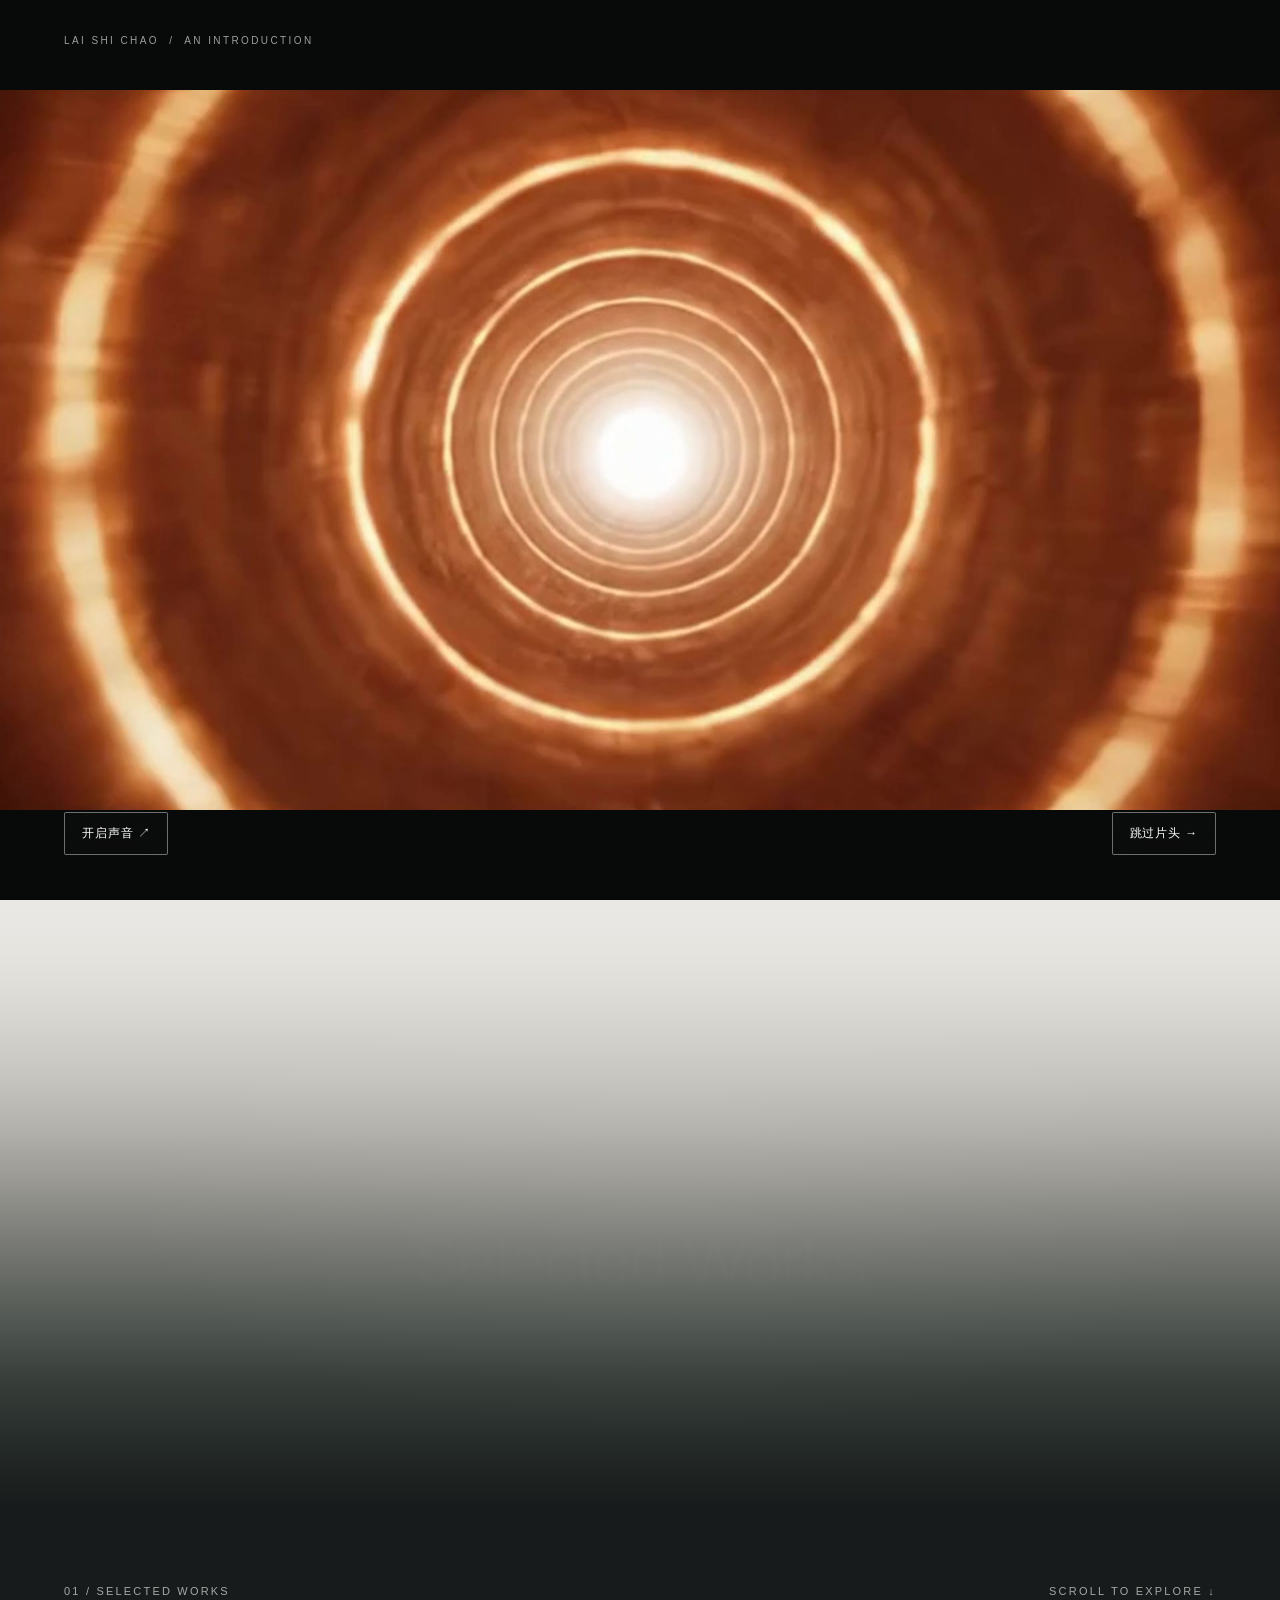
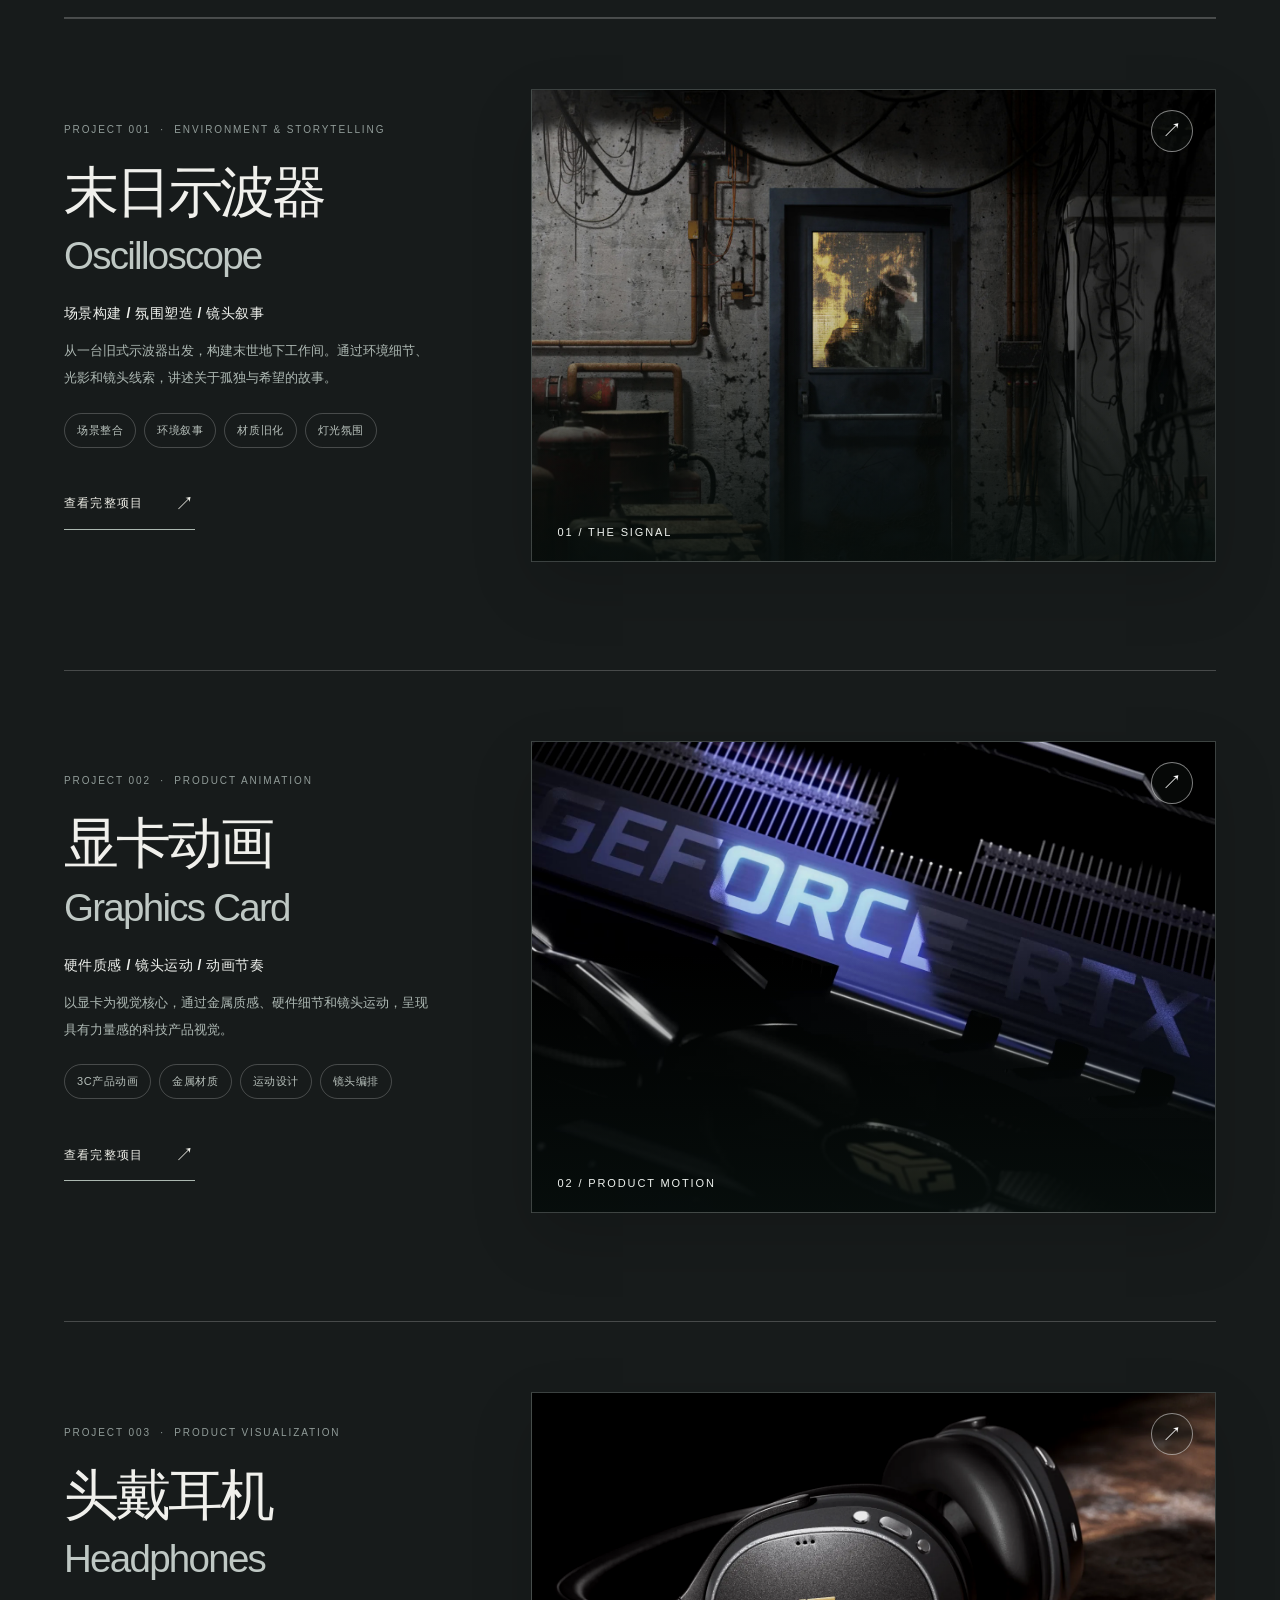
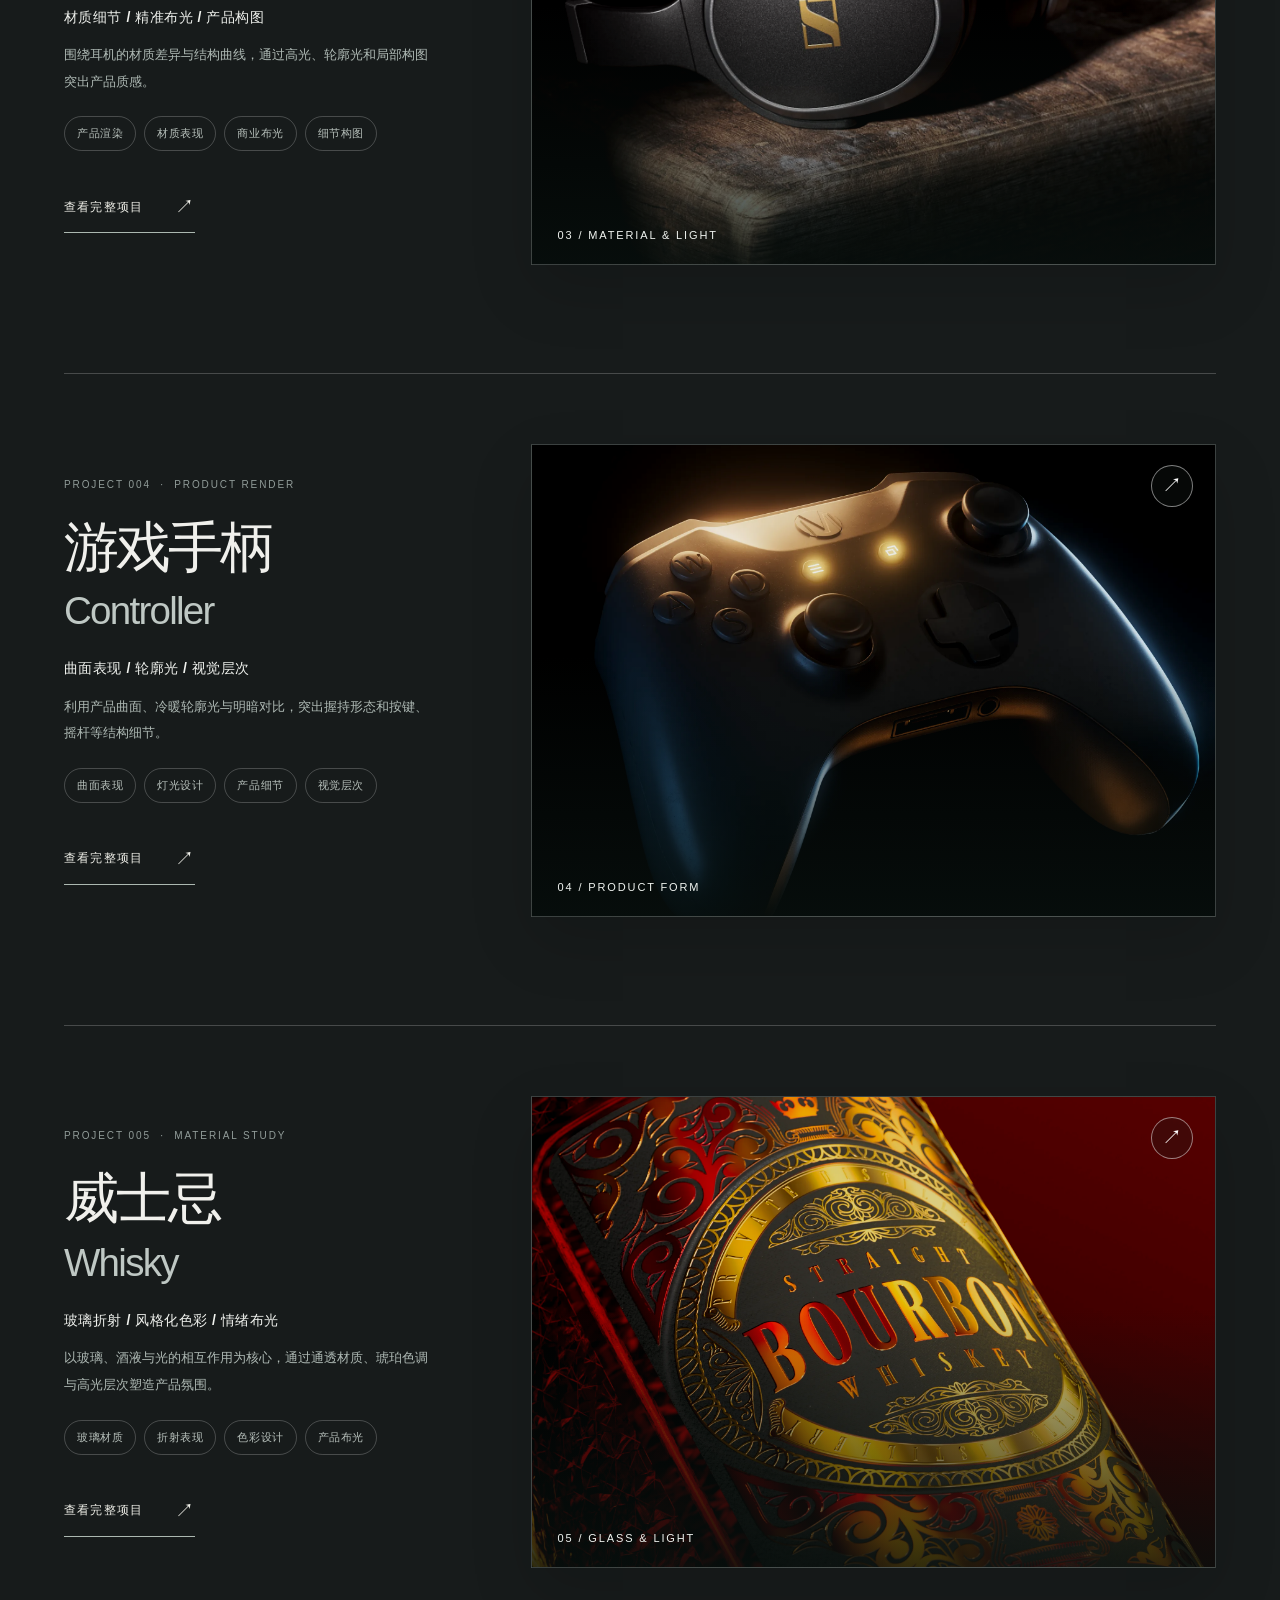
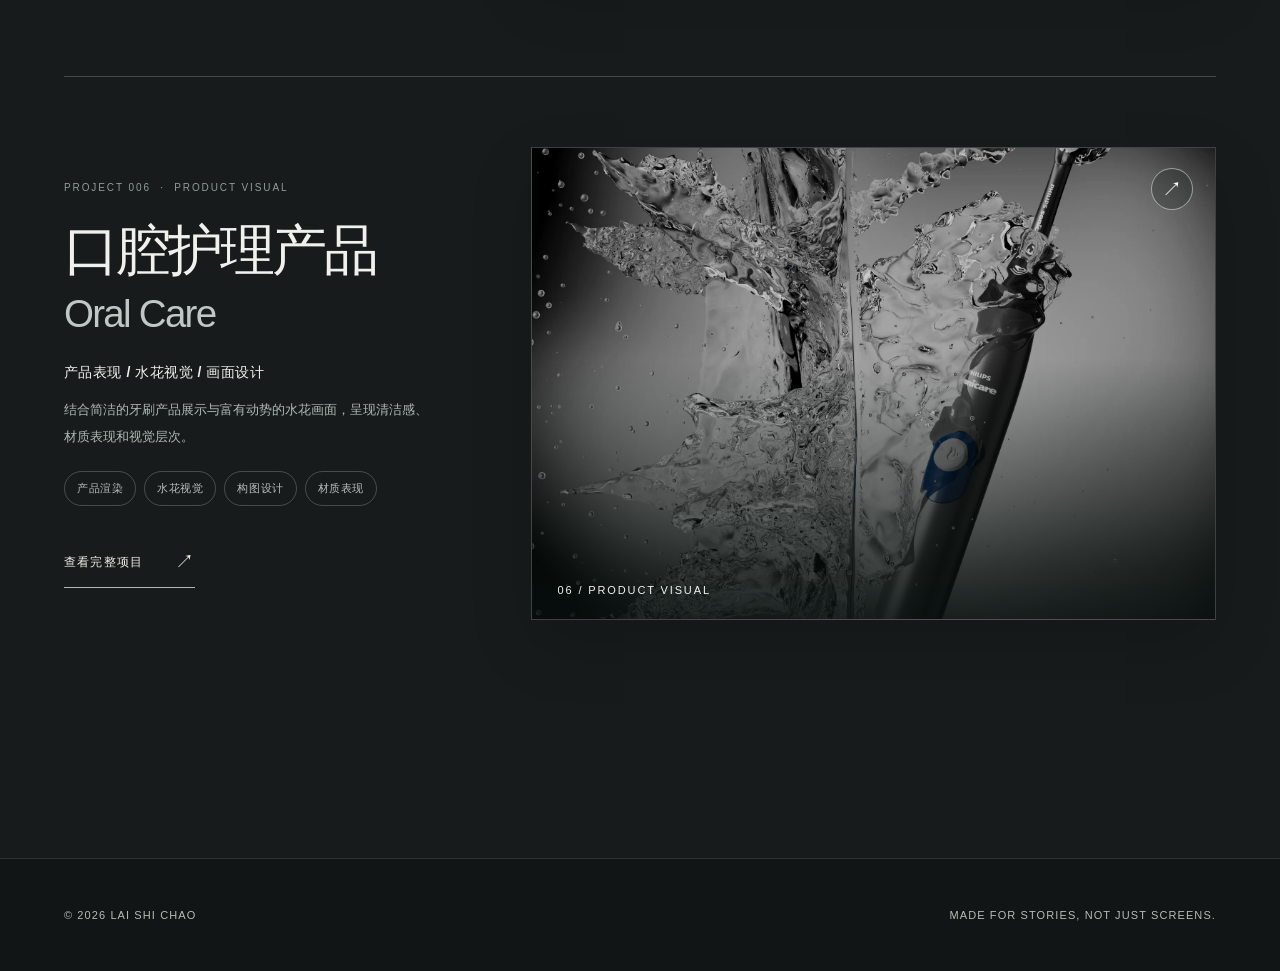
==== index.html @ b091d530 "V32 mobile responsive test" ====
<!doctype html>
<html lang="zh-CN"><head><meta charset="UTF-8"><meta name="viewport" content="width=device-width,initial-scale=1"><meta name="theme-color" content="#eeede8"><title>LAI SHI CHAO — Visual Storytelling</title>
<script>
(function(){
 try {let s=JSON.parse(sessionStorage.getItem('lsc-return-v24')||'null');if(s?.pending&&Date.now()-s.time<86400000){document.documentElement.classList.add('returning-to-works');history.scrollRestoration='manual';}}catch(e){}
})();
</script><style>html.returning-to-works #intro,html.returning-to-works #flash{display:none!important}</style>
<style>
:root{--paper:#eeede8;--ink:#191d1c;--muted:#777d78;--line:#c8cbc5}*{box-sizing:border-box}html{scroll-behavior:smooth}body{margin:0;background:var(--paper);color:var(--ink);font-family:Inter,'Helvetica Neue',Arial,'Microsoft YaHei',sans-serif;-webkit-font-smoothing:antialiased}button,a{font:inherit}button{cursor:pointer}a{color:inherit;text-decoration:none}button:focus-visible,a:focus-visible{outline:2px solid #c47c38;outline-offset:5px}
#intro{position:fixed;inset:0;z-index:20;background:#080a0a;opacity:1;transition:opacity .4s ease}#intro.dismissed{opacity:0;pointer-events:none}#intro video{height:100%;width:100%;object-fit:contain;background:#080a0a}#intro .actionbar{position:absolute;left:clamp(20px,5vw,88px);right:clamp(20px,5vw,88px);bottom:clamp(28px,5vh,70px);display:flex;align-items:center;justify-content:space-between;gap:20px}#intro button{color:#fff;background:#1117;border:1px solid #ffffff68;padding:12px 17px;backdrop-filter:blur(14px);border-radius:2px;font-size:12px;letter-spacing:.07em}#intro button:hover{background:#ffffff30}#intro .hint{position:absolute;top:35px;left:5vw;font-size:10px;letter-spacing:.24em;color:#fff9}#intro .playbtn{position:absolute;inset:0;margin:auto;width:175px;height:58px;background:#161b1dbb;display:none}#intro.awaiting .playbtn{display:block}#intro .error{position:absolute;top:50%;left:50%;transform:translate(-50%,-50%);background:#101416ef;color:#fff;padding:25px;max-width:340px;line-height:1.7;text-align:center;display:none}#intro.failed .error{display:block}
#flash{position:fixed;inset:0;z-index:19;background:#fff;opacity:0;pointer-events:none;transition:opacity 1.25s cubic-bezier(.17,.67,.25,1)}#flash.show{opacity:1}#flash.clear{opacity:0}
.site-header{display:flex;align-items:center;justify-content:space-between;position:absolute;z-index:2;left:0;right:0;top:0;padding:35px clamp(22px,5vw,86px);font-size:11px;font-weight:600;letter-spacing:.14em}.site-header .identity{display:flex;gap:15px;align-items:center}.site-header .identity i{height:10px;width:10px;border:1px solid currentColor;border-radius:50%;display:block}.site-header nav{display:flex;gap:35px}.site-header a:hover{opacity:.5}
.hero{position:relative;min-height:100svh;padding:clamp(100px,16vh,170px) clamp(22px,5vw,86px) clamp(40px,7vh,90px);display:flex;flex-direction:column;justify-content:space-between;overflow:hidden;background:radial-gradient(ellipse 85% 85% at 70% 50%,#fafaf6 0%,#f0efea 48%,#e6e7e3 100%)}.hero:before{content:"";position:absolute;inset:0;pointer-events:none;opacity:.42;background-image:url("data:image/svg+xml,%3Csvg viewBox='0 0 180 180' xmlns='http://www.w3.org/2000/svg'%3E%3Cfilter id='n'%3E%3CfeTurbulence type='fractalNoise' baseFrequency='.95' numOctaves='3' stitchTiles='stitch'/%3E%3C/filter%3E%3Crect width='100%25' height='100%25' opacity='.12' filter='url(%23n)'/%3E%3C/svg%3E")}.hero .index{font-size:11px;letter-spacing:.18em;color:#6c706b;position:relative}.hero .main-title{position:relative;margin:0;font-weight:500;letter-spacing:-.095em;line-height:.78;font-size:clamp(78px,16.5vw,330px);white-space:nowrap}.hero .main-title > span{display:block}.hero .main-title > span:last-child{margin-left:12%;}.hero .bottom{position:relative;display:flex;gap:30px;align-items:end;justify-content:space-between}.hero .desc{max-width:365px;font-size:clamp(13px,1.1vw,16px);line-height:2;color:#5b615e}.hero .desc strong{display:block;font-size:11px;color:#202521;letter-spacing:.2em;margin-bottom:14px}.scroll-link{display:flex;gap:22px;align-items:center;font-size:11px;font-weight:600;letter-spacing:.15em;white-space:nowrap}.scroll-link .circle{border:1px solid #323731;width:55px;height:55px;border-radius:50%;display:grid;place-items:center;font-size:24px;transition:transform .3s}.scroll-link:hover .circle{transform:translateY(6px)}.side-mark{position:absolute;right:5vw;top:42%;writing-mode:vertical-rl;letter-spacing:.24em;font-size:10px;color:#8b918b}
.works{background:#171b1b;color:#eeefeb;min-height:100vh;padding:110px clamp(22px,5vw,86px) 130px}.works .topline{display:flex;justify-content:space-between;padding-bottom:20px;border-bottom:1px solid #ffffff38;font-size:11px;letter-spacing:.2em;color:#a3aaa5}.works h2{font-size:clamp(45px,7vw,130px);line-height:1;margin:75px 0 80px;font-weight:400;letter-spacing:-.06em}.work{display:grid;grid-template-columns:1fr 1.35fr;gap:6vw;align-items:center;border-top:1px solid #ffffff35;padding:42px 0 90px}.work .meta{color:#919c99;letter-spacing:.19em;font-size:11px}.work h3{font-size:clamp(28px,3.5vw,56px);font-weight:400;letter-spacing:-.035em;margin:18px 0}.work p{max-width:375px;line-height:1.85;color:#a8b0ab;font-size:14px}.work .placeholder{aspect-ratio:16/9;background:linear-gradient(155deg,#353d3d,#202727 60%,#111616);border:1px solid #ffffff1c;display:grid;place-items:center;text-align:center;color:#8e9994;font-size:11px;letter-spacing:.18em}.work .placeholder span{display:block;font-size:40px;font-weight:300;color:#a8b4aa;margin-bottom:16px}.footer{background:#111515;color:#b4bdb6;border-top:1px solid #4449;padding:50px clamp(22px,5vw,86px);display:flex;justify-content:space-between;gap:20px;font-size:11px;letter-spacing:.1em}
@media(max-width:800px){.site-header nav{gap:17px}.hero .main-title{font-size:17.5vw}.hero .main-title > span:last-child{margin-left:0}.hero .bottom{align-items:flex-start;flex-direction:column}.side-mark{display:none}.work{grid-template-columns:1fr}.works h2{margin:45px 0 50px}.footer{flex-direction:column}}
@media(prefers-reduced-motion:reduce){html{scroll-behavior:auto}#intro,#flash,.scroll-link .circle{transition:none}}

/* V3: restrained cinematic depth */
.hero{perspective:1100px;isolation:isolate}.hero .main-title{z-index:2;transform:translate3d(calc(var(--mx,0)*-10px),calc(var(--my,0)*-7px),0);transition:transform .3s ease-out}.hero .index,.hero .bottom{z-index:3}.depth-world{position:absolute;inset:0;z-index:1;pointer-events:none;transform-style:preserve-3d;transform:rotateY(calc(var(--mx,0)*3deg)) rotateX(calc(var(--my,0)*-3deg));transition:transform .35s ease-out}.depth-world .ring{position:absolute;right:7%;top:13%;width:min(48vw,660px);aspect-ratio:1;border-radius:50%;border:1px solid #949c955c;box-shadow:0 0 0 35px #aeb7ad0b,0 0 0 105px #aeb7ad09,inset 0 0 95px #b7c2b81b;transform:rotate(-23deg) rotateY(55deg) translateZ(-95px)}.depth-world .ring:before,.depth-world .ring:after{content:'';position:absolute;inset:16%;border:1px solid #7c8c8170;border-radius:50%}.depth-world .ring:after{inset:35%;border-color:#7c8c8140}.depth-world .plane{position:absolute;right:15%;top:24%;width:25vw;height:40vh;background:linear-gradient(140deg,#fff8,#d5ded328);border:1px solid #ffffff70;transform:translateZ(-130px) rotateY(-30deg) rotateZ(15deg);filter:blur(1px)}.hero .depth-label{position:absolute;right:7%;bottom:24%;font-size:10px;letter-spacing:.24em;color:#929b93;transform:translateZ(55px)}
.work .placeholder{overflow:hidden;position:relative;transform-style:preserve-3d;transition:transform .35s ease-out,box-shadow .35s ease-out;will-change:transform}.work .placeholder img{position:absolute;inset:0;width:100%;height:100%;object-fit:cover;opacity:.75;transition:transform .7s ease,opacity .7s ease}.work .placeholder:after{content:'';position:absolute;inset:0;background:linear-gradient(0deg,#090e10a6,transparent 65%)}.work .placeholder .visual-label{position:absolute;z-index:1;bottom:24px;left:26px;text-align:left;color:white;letter-spacing:.16em;font-size:11px}.work .placeholder .visual-label b{display:block;font-size:38px;letter-spacing:-.04em;font-weight:400;margin-bottom:8px}.work .placeholder:hover img{transform:scale(1.055);opacity:.9}.work .placeholder:hover{box-shadow:0 28px 65px #0008}.work{opacity:0;transform:translateY(55px);transition:opacity .8s ease,transform .8s ease}.work.visible{opacity:1;transform:translateY(0)}.site-header{position:relative;z-index:5;margin-bottom:-86px}.hero{padding-top:clamp(135px,20vh,220px)}
@media(max-width:800px){.depth-world .ring{width:85vw;right:-38%;top:21%;opacity:.55}.depth-world .plane{display:none}.hero .depth-label{display:none}.site-header{margin-bottom:-75px}.work .placeholder .visual-label b{font-size:28px}}
@media(prefers-reduced-motion:reduce){.hero .main-title,.depth-world,.work,.work .placeholder,.work .placeholder img{transition:none!important;transform:none!important}.work{opacity:1}}

/* V4 — typographic composition: measured tracking + Chinese signature */
.hero{perspective:1400px}
.name-composition{position:relative;z-index:3;display:flex;align-items:center;gap:clamp(15px,2.7vw,52px);width:max-content;max-width:100%;transform-style:preserve-3d;transform:none;transition:none;will-change:transform}
.name-composition .main-title{font-family:Arial,'Helvetica Neue',sans-serif;letter-spacing:.018em;font-weight:500;font-size:clamp(66px,15.1vw,278px);line-height:.86;white-space:nowrap;transform:none!important;transition:none!important}
.name-composition .main-title > span:last-child{margin-left:18%;}
.name-composition .main-title > span{display:block}
.name-signature{position:relative;display:flex;align-items:flex-start;flex-direction:column;gap:clamp(13px,2.1vw,31px);align-self:center;margin-top:clamp(35px,7vw,120px);border-left:1px solid #232a2760;padding-left:clamp(12px,1.8vw,28px);transform:translateZ(45px);transition:transform .55s ease}
.signature-rule{width:23px;height:2px;background:#242925;display:block}
.signature-cn{font-family:'Noto Serif SC','Source Han Serif SC','Songti SC','SimSun',serif;font-size:clamp(18px,2.3vw,35px);font-weight:600;line-height:1.55;letter-spacing:.08em;color:#222825}
.signature-caption{font-family:Arial,sans-serif;font-size:clamp(8px,.7vw,10px);line-height:1.5;letter-spacing:.15em;color:#717773}
.name-echo{position:absolute;right:3%;bottom:-26px;font-size:10px;letter-spacing:.32em;color:#8b938c;transform:translateZ(-75px)}
.name-composition:hover .name-signature{transform:translateZ(70px) translateY(-7px)}
.name-composition:hover .main-title{ text-shadow:12px 18px 24px #18221b17 }
@media(max-width:800px){.name-composition{gap:14px}.name-composition .main-title{font-size:15vw;letter-spacing:.008em}.name-composition .main-title > span:last-child{margin-left:8%}.name-signature{margin-top:22px;padding-left:10px;gap:10px}.signature-cn{font-size:clamp(15px,3.7vw,26px)}.signature-caption{font-size:7px}.name-echo{display:none}}
@media(max-width:470px){.name-composition .main-title{font-size:14.3vw}.name-signature{padding-left:8px}.signature-cn{font-size:14px}.hero{padding-left:20px;padding-right:20px}}
@media(prefers-reduced-motion:reduce){.name-composition,.name-signature{transform:none!important;transition:none!important}}

/* V5: visible letter spacing; elastic localized interaction, no rigid panel tilt */
.name-composition .main-title{letter-spacing:.045em!important}
.name-composition .main-title > span:last-child{margin-left:14%}
.name-composition .main-title .soft-letter{display:inline-block;position:relative;transform:translate3d(0,0,0);will-change:transform;transform-origin:50% 60%;letter-spacing:inherit;pointer-events:none}
.name-composition .main-title{cursor:crosshair;user-select:none;}
.name-signature{gap:clamp(10px,1.5vw,22px);}
.signature-rule{display:none!important}
.name-composition:hover .main-title{text-shadow:none}
/* right side: keep open space intentional, avoid competing ornamental orbital rings */
.depth-world .ring,.depth-world .plane{opacity:.13}
@media(max-width:800px){.name-composition .main-title{letter-spacing:.008em!important}}
@media(prefers-reduced-motion:reduce){.name-composition .main-title .soft-letter{transform:none!important}}
/* V6: restore V4's compact typography; only increase L–A spacing. Keep V5 spring interaction unchanged. */
.name-composition .main-title{letter-spacing:.018em!important}
.name-composition .main-title > span:last-child{margin-left:18%}
.name-composition .main-title .soft-letter{letter-spacing:normal}
.name-composition .main-title > span:first-child .soft-letter:first-child{margin-right:.042em}
@media(max-width:800px){.name-composition .main-title{letter-spacing:.008em!important}.name-composition .main-title > span:last-child{margin-left:8%}}
/* V7 — match V4 reference optical spacing while retaining V5 individual letter springs.
   Each animated glyph is an inline-block, so CSS tracking on the parent alone cannot
   reproduce the tightly kerned text layout. Compensate on the glyph boxes themselves. */
.name-composition .main-title{letter-spacing:0!important}
.name-composition .main-title .soft-letter{letter-spacing:0!important;margin-right:-.042em}
.name-composition .main-title > span:first-child .soft-letter:first-child{margin-right:.013em}
.name-composition .main-title .soft-letter:last-child{margin-right:0}
.name-composition .main-title > span:last-child{margin-left:18%}
@media(max-width:800px){.name-composition .main-title .soft-letter{margin-right:-.04em}.name-composition .main-title > span:first-child .soft-letter:first-child{margin-right:.013em}.name-composition .main-title > span:last-child{margin-left:8%}}
/* V8: Prevent line positioning from affecting individual animated letters. */
.name-composition .main-title > span{display:block!important;white-space:nowrap}
.name-composition .main-title > span:last-child{margin-left:18%!important}
.name-composition .main-title .soft-letter{display:inline-block!important;vertical-align:baseline;margin-left:0!important}
.name-composition .main-title > span:first-child .soft-letter:first-child{margin-right:.013em!important}
@media(max-width:800px){.name-composition .main-title > span:last-child{margin-left:8%!important}}

/* V18: TRUE V8 source is preserved; ONLY right-side video integration and +10% CN signature. */
.hero{background:radial-gradient(ellipse 52% 72% at 82% 47%,rgba(204,203,205,.55) 0%,rgba(222,221,221,.42) 44%,rgba(236,235,232,0) 83%),radial-gradient(ellipse 78% 80% at 38% 47%,#f5f4f0 0%,#ededea 56%,#e4e4e2 100%)}
.hero .depth-world .ring,.hero .depth-world .plane{display:none!important}
.hero .depth-world .depth-label{opacity:.55}
.v18-sculpture{position:absolute;top:7%;right:-1%;width:59%;height:88%;z-index:1;overflow:hidden;pointer-events:none;opacity:.96;background:transparent;box-shadow:none;border:0;
-webkit-mask-image:linear-gradient(90deg,transparent 0%,rgba(0,0,0,.08) 11%,rgba(0,0,0,.38) 25%,rgba(0,0,0,.83) 39%,#000 52%,#000 88%,rgba(0,0,0,.65) 95%,transparent 100%);
mask-image:linear-gradient(90deg,transparent 0%,rgba(0,0,0,.08) 11%,rgba(0,0,0,.38) 25%,rgba(0,0,0,.83) 39%,#000 52%,#000 88%,rgba(0,0,0,.65) 95%,transparent 100%)}
.v18-sculpture video{display:block;width:100%;height:100%;object-fit:cover;object-position:center;filter:brightness(1.24) contrast(.83) saturate(.15);
-webkit-mask-image:linear-gradient(180deg,transparent 0%,rgba(0,0,0,.14) 10%,rgba(0,0,0,.65) 21%,#000 33%,#000 78%,rgba(0,0,0,.78) 88%,transparent 100%);
mask-image:linear-gradient(180deg,transparent 0%,rgba(0,0,0,.14) 10%,rgba(0,0,0,.65) 21%,#000 33%,#000 78%,rgba(0,0,0,.78) 88%,transparent 100%)}
/* Only intentional typography change relative to original V8. */
.hero .name-signature .signature-cn{font-size:clamp(19.8px,2.53vw,38.5px)}
@media(max-width:900px){.v18-sculpture{right:-18%;width:86%;height:74%;top:14%;opacity:.48}}
@media(max-width:560px){.v18-sculpture{right:-42%;width:136%;height:58%;top:25%;opacity:.32}}

/* V20.2: feather the hero itself into exactly the next section start shade. */
.hero::after{
  content:""; position:absolute; left:0;right:0;bottom:-1px;
  height:clamp(145px,26vh,280px);
  z-index:2; pointer-events:none;
  background:linear-gradient(180deg,
    rgba(233,232,228,0) 0%,
    rgba(233,232,228,.08) 22%,
    rgba(233,232,228,.28) 46%,
    rgba(233,232,228,.67) 73%,
    #e9e8e4 100%);
}
/* Keep hero copy/call-to-action above the soft bridge. */
.hero .bottom,.hero .index,.hero .name-composition{z-index:3}
/* V20 — transition ONLY: V19 hero, video, and existing project cards unchanged. */
.chapter-transition {
  position: relative;
  height: clamp(380px, 68svh, 720px);
  margin: 0;
  color: #f3f4f0;
  /* V20.2: warm neutral and gradual luminance falloff, seamless with hero feather */
  background: linear-gradient(180deg,
    #e9e8e4 0%,
    #e8e7e3 4%,
    #e5e4df 9%,
    #deddd8 15%,
    #d4d2cd 22%,
    #c6c4bf 30%,
    #b3b1ac 38%,
    #9b9a95 46%,
    #81817d 54%,
    #686b66 62%,
    #505651 70%,
    #383e3a 79%,
    #262c29 89%,
    #171b1b 100%);
  overflow: hidden;
  isolation: isolate;
}
.chapter-transition::before{
  content:"";position:absolute;inset:0;pointer-events:none;opacity:.28;
  background:radial-gradient(ellipse 60% 55% at 52% 47%,#f3f2ed25 0%,transparent 76%);
}
.chapter-transition .chapter-content{
  position:absolute;left:20px;right:20px;top:45%;
  display:flex;flex-direction:column;align-items:center;
  text-align:center;gap:8px;
  opacity:var(--chapter-opacity,0);
  transform:translate3d(0,var(--chapter-y,32px),0);
  will-change:opacity,transform;
}
.chapter-transition .chapter-eyebrow{font-size:13px;font-weight:600;letter-spacing:.2em;color:#f5f5f0dc}
.chapter-transition .chapter-title{font-size:clamp(38px,5.264vw,84px);line-height:1.13;font-weight:400;letter-spacing:-.020em;margin:4px 0 0}
.chapter-transition .chapter-cn{font-size:clamp(14.4px,1.32vw,19.2px);font-weight:400;letter-spacing:.16em;color:#f6f6f2e5}
.chapter-transition .chapter-arrow{font-size:32px;margin-top:5px;font-weight:300;line-height:1}
/* Existing project layout starts immediately after transition, no giant title screen. */
.works{padding-top:clamp(45px,6vw,86px)}
@media(prefers-reduced-motion:reduce){.chapter-transition .chapter-content{opacity:1!important;transform:none!important}}


/* V21: real oscilloscope project module only — hero/transition kept exactly as V20.4 */
.works .project-feature{grid-template-columns:minmax(285px,.77fr) minmax(0,1.4fr);gap:clamp(30px,7vw,118px);padding:70px 0 108px;align-items:center;}
.project-copy{padding:20px 0 20px 0;min-width:0}
.work.project-feature h3{font-size:clamp(37px,4.3vw,75px);line-height:1.06;letter-spacing:-.055em;margin:24px 0 26px;color:#f0f0ec}
.work.project-feature h3 span{font-size:.70em;color:#bfc8c4;letter-spacing:-.045em}
.work.project-feature .meta{font-size:10px;line-height:1.8}
.work.project-feature .project-story{max-width:420px;font-size:clamp(13px,.94vw,16px);line-height:2.05;color:#acb6b1;margin:0 0 27px}
.project-specialties{display:flex;flex-wrap:wrap;gap:8px;max-width:435px}
.project-specialties span{font-size:11px;color:#b7c0bb;border:1px solid #ffffff36;padding:9px 12px;border-radius:99px;letter-spacing:.05em}
.project-enter{display:inline-flex;gap:32px;align-items:center;margin-top:43px;padding:0 0 12px;text-decoration:none;color:#f0f0e9;font-size:12px;letter-spacing:.1em;border-bottom:1px solid #acb8b1;transition:gap .3s,border-color .3s}
.project-enter:hover{gap:44px;border-color:#fff}
.project-enter span{font-size:19px}
.project-art{display:block;position:relative;aspect-ratio:1.45;overflow:hidden;isolation:isolate;background:radial-gradient(circle at 65% 30%,#39413e,#1b2220 78%);border:1px solid #ffffff24;cursor:pointer;transform-style:preserve-3d;text-decoration:none;transition:transform .28s ease, border-color .35s ease;box-shadow:0 25px 60px #00000024}
.project-art img{width:100%;height:100%;object-fit:cover;display:block;filter:brightness(.90) contrast(1.05);transition:filter .5s,scale .65s;scale:1}
.project-art:hover img{filter:brightness(1) contrast(1.02);scale:1.045}
.project-art:after{content:'';position:absolute;inset:45% 0 0;background:linear-gradient(transparent,#08100ed1);pointer-events:none}
.project-art-index{position:absolute;bottom:23px;left:26px;z-index:2;color:#eff3ef;letter-spacing:.17em;font-size:11px}
.project-art-arrow{position:absolute;right:22px;top:20px;z-index:2;display:grid;place-items:center;border:1px solid #ffffff7b;border-radius:50%;height:42px;width:42px;color:white;background:#18201d45;font-size:20px}
.project-art-fallback{display:none;position:absolute;inset:0;align-items:center;justify-content:center;text-align:center;flex-direction:column;font-size:clamp(24px,3vw,47px);letter-spacing:.12em;color:#e2e8e2}
.project-art-fallback small{font-size:11px;letter-spacing:.07em;margin-top:20px;color:#a8b5ae}
.project-art.image-unavailable .project-art-fallback{display:flex}
.works-next{padding:25px 0 10px;border-top:1px solid #ffffff27;display:flex;align-items:baseline;gap:18px;flex-wrap:wrap}
.works-next>span{font-size:10px;letter-spacing:.18em;color:#99a49e}
.works-next p{color:#d8dfda;font-size:15px;margin:0}
.works-next small{font-size:11px;color:#89948f}
@media(max-width:800px){.works .project-feature{grid-template-columns:1fr;gap:24px;padding:35px 0 60px}.project-art{aspect-ratio:1.3}.project-enter{margin-top:25px}.project-copy{padding:10px 0}.project-art-index{font-size:10px}}
</style>
<style id="capability-heading-v25">
/* V25: capability hierarchy only; do not change the hero, transition or art. */
.works .project-feature .project-capability{
  color:#f0f2ee;
  font-size:clamp(14px,1.1vw,19px);
  font-weight:550;
  line-height:1.65;
  letter-spacing:.035em;
  margin:-3px 0 13px;
  max-width:480px;
}
.works .project-feature .project-story{
  color:#aeb9b4;
  margin-bottom:21px;
}
.works .project-feature .project-specialties{margin-bottom:0}
@media(max-width:800px){
 .works .project-feature .project-capability{font-size:15px;letter-spacing:0}
}
</style>

<style id="v32-mobile-layout">
/* Mobile-only layout. Desktop V45 remains unchanged. */
.mobile-sculpture-play{display:none}
@media(max-width:600px){
 html,body{max-width:100%;overflow-x:clip}
 .site-header{position:relative;display:flex;align-items:center;justify-content:space-between;flex-wrap:nowrap;padding:19px 20px 12px;margin-bottom:0;gap:10px;font-size:10px;letter-spacing:.09em}
 .site-header .identity{gap:9px;min-width:0;max-width:62%;white-space:nowrap;font-size:10px;letter-spacing:.07em}
 .site-header .identity span{display:none}
 .site-header .identity i{flex:none}
 .site-header nav{gap:16px;flex:none;font-size:10px;letter-spacing:.07em}
 .hero{min-height:calc(100svh - 53px);padding:65px 21px 58px;justify-content:space-between}
 .hero .index{font-size:10px;line-height:1.7;letter-spacing:.11em;max-width:80%;z-index:4}
 .name-composition{z-index:4;max-width:100%;gap:9px}
 .name-composition .main-title{font-size:clamp(48px,13.2vw,80px)!important;letter-spacing:-.025em!important;line-height:.93;white-space:nowrap}
 .name-composition .main-title > span:last-child{margin-left:6%!important}
 .name-signature{padding-left:9px;margin-top:2px}
 .signature-cn{font-size:clamp(16px,4.2vw,24px)!important}
 .signature-caption{font-size:8px;line-height:1.5}
 .v18-sculpture{top:18%;right:-42%;width:117%;height:55%;opacity:.66;z-index:1}
 .v18-sculpture video{object-fit:contain;object-position:center}
 .hero .bottom{z-index:5;gap:25px;align-items:stretch}
 .hero .desc{max-width:94%;line-height:1.8;font-size:12px}
 .hero .desc strong{font-size:10px;line-height:1.4;letter-spacing:.09em;margin-bottom:12px}
 .scroll-link{align-self:flex-start;max-width:100%;font-size:10px;letter-spacing:.1em}
 .works{padding:65px 20px 90px}
 .works .topline{font-size:9px;letter-spacing:.12em}
 .works .topline span:last-child{display:none}
 .works .project-feature{display:flex;flex-direction:column;align-items:stretch;gap:0;padding:27px 0 64px}
 .works .project-feature .project-art{order:0;width:100%;aspect-ratio:1.35;margin:0 0 20px;transform:none!important}
 .works .project-feature .project-copy{order:1;padding:0}
 .works .project-feature h3{font-size:clamp(27px,8vw,41px);line-height:1.2;margin:14px 0}
 .works .project-feature .project-capability{font-size:14px;line-height:1.65;margin:0 0 12px}
 .works .project-feature .project-story{font-size:13px;line-height:1.9;margin:0 0 15px;max-width:100%}
 .works .project-feature .project-specialties{display:flex;flex-wrap:wrap;gap:8px;max-width:100%}
 .works .project-feature .project-enter{margin-top:21px}
 .works .project-art-index{font-size:9px}
 #intro .hint{top:max(22px,env(safe-area-inset-top));left:20px;right:20px;letter-spacing:.09em}
 #intro video{object-fit:contain}
 #intro .actionbar{left:16px;right:16px;bottom:max(20px,env(safe-area-inset-bottom));gap:10px}
 #intro button{font-size:12px;padding:12px 11px}
 #intro .playbtn{width:172px;max-height:57px}
 .mobile-sculpture-play{position:absolute;display:none;bottom:10%;right:25%;z-index:10;border:1px solid #8889;border-radius:40px;padding:9px 13px;background:#ecebe8dd;color:#343836;font-size:11px;pointer-events:auto}
 .v18-sculpture.need-tap{pointer-events:auto}
 .v18-sculpture.need-tap .mobile-sculpture-play{display:block}
}
@media(max-width:360px){.site-header{padding-left:14px;padding-right:14px}.site-header nav{gap:10px}.name-composition .main-title{font-size:13vw!important}}
</style>
</head><body>
<div id="intro"><video id="film" poster="assets/poster.jpg" autoplay muted playsinline webkit-playsinline preload="metadata"><source src="assets/intro-mobile.mp4" media="(max-width: 600px)" type="video/mp4"><source src="assets/intro.mp4" type="video/mp4"></video><div class="hint">LAI SHI CHAO &nbsp;/&nbsp; AN INTRODUCTION</div><button class="playbtn" id="play">▶ 播放片头</button><div class="error">片头视频暂时无法加载。<br>请确认 assets/intro.mp4 与 index.html 同在解压后的文件夹中。<br><button id="retry">重试播放</button></div><div class="actionbar"><button id="sound">开启声音 ↗</button><button id="skip">跳过片头 →</button></div></div><div id="flash" aria-hidden="true"></div>
<header class="site-header"><a class="identity" href="#top"><i></i> LAI SHI CHAO <span style="color:#777">/ PORTFOLIO</span></a><nav><a href="#works">WORKS</a><a href="mailto:hello@example.com" id="contact">CONTACT</a></nav></header>
<main id="top"><section class="hero" id="hero"><div class="depth-world" aria-hidden="true"><div class="plane"></div><div class="ring"></div><div class="depth-label">DEPTH / FORM / FEELING</div></div><div class="v18-sculpture" aria-label="流动的半透明雕塑"><video id="v18SculptureVideo" autoplay muted loop playsinline webkit-playsinline preload="metadata" poster="assets/sculpture-poster.jpg"><source src="assets/sculpture-mobile.mp4" media="(max-width: 600px)" type="video/mp4"><source src="assets/sculpture-motion.mp4" type="video/mp4"></video><button type="button" id="sculpturePlay" class="mobile-sculpture-play" aria-label="播放流动雕塑">▶ 播放动态雕塑</button></div><div class="index">MOTION DESIGN &nbsp;·&nbsp; VISUAL STORYTELLING &nbsp; / &nbsp; 2026</div><div class="name-composition" id="nameComposition"><h1 class="main-title"><span>LAI SHI</span><span>CHAO</span></h1><div class="name-signature" aria-label="赖世超"><span class="signature-cn">赖<br>世<br>超</span><span class="signature-caption">VISUAL<br>ARTIST</span></div><div class="name-echo" aria-hidden="true">L / S / C</div></div><div class="side-mark">AN OPEN WORLD OF VISUAL STORIES — 001</div><div class="bottom"><div class="desc"><strong>EVERY FRAME HAS A STORY.</strong>用影像、光线与运动，讲述视觉背后的故事。<br>探索每个画面中值得被感受的细节。</div><a class="scroll-link" href="#chapterTransition">EXPLORE SELECTED WORKS <span class="circle">↓</span></a></div></section>
<section class="chapter-transition" id="chapterTransition" aria-label="进入精选作品章节"><div class="chapter-content" id="chapterContent"><span class="chapter-eyebrow">A NEW CHAPTER</span><h2 class="chapter-title">Selected Works</h2><span class="chapter-cn">精选作品</span><span class="chapter-arrow" aria-hidden="true">↓</span></div></section>
<section class="works" id="works">
  <div class="topline"><span>01 / SELECTED WORKS</span><span>SCROLL TO EXPLORE ↓</span></div>
  <article class="work project-feature" id="oscilloscope">
    <div class="project-copy">
      <div class="meta">PROJECT 001 &nbsp;·&nbsp; ENVIRONMENT &amp; STORYTELLING</div>
      <h3>末日示波器<br><span>Oscilloscope</span></h3>
      <p class="project-capability">场景构建 / 氛围塑造 / 镜头叙事</p><p class="project-story">从一台旧式示波器出发，构建末世地下工作间。通过环境细节、光影和镜头线索，讲述关于孤独与希望的故事。</p>
      <div class="project-specialties"><span>场景整合</span><span>环境叙事</span><span>材质旧化</span><span>灯光氛围</span></div>
      <a class="project-enter" href="https://laishichao.github.io/apocalypse-oscilloscope/" target="_blank" rel="noopener noreferrer" aria-label="在新标签页打开末日示波器作品详情">查看完整项目 <span aria-hidden="true">↗</span></a>
    </div>
    <a class="project-art tilt" href="https://laishichao.github.io/apocalypse-oscilloscope/" target="_blank" rel="noopener noreferrer" aria-label="打开末日示波器作品详情页">
      <img src="assets/oscilloscope-door.jpg" alt="末日示波器项目封面：废弃地下室的铁门，门外透出暖光与人物剪影" loading="lazy" decoding="async" onerror="this.style.display='none';this.parentElement.classList.add('image-unavailable')">
      <div class="project-art-fallback">OSCILLOSCOPE<br><small>项目图片暂时无法显示</small></div>
      <span class="project-art-index">01 / THE SIGNAL</span>
      <span class="project-art-arrow" aria-hidden="true">↗</span>
    </a>
  </article>

  <article class="work project-feature" id="project-002">
    <div class="project-copy">
      <div class="meta">PROJECT 002 &nbsp;·&nbsp; PRODUCT ANIMATION</div>
      <h3>显卡动画<br><span>Graphics Card</span></h3>
      <p class="project-capability">硬件质感 / 镜头运动 / 动画节奏</p><p class="project-story">以显卡为视觉核心，通过金属质感、硬件细节和镜头运动，呈现具有力量感的科技产品视觉。</p>
      <div class="project-specialties"><span>3C产品动画</span><span>金属材质</span><span>运动设计</span><span>镜头编排</span></div>
      <a class="project-enter" href="projects/graphics-card/index.html" aria-label="查看显卡动画作品详情">查看完整项目 <span aria-hidden="true">↗</span></a>
    </div>
    <a class="project-art tilt" href="projects/graphics-card/index.html" aria-label="查看显卡动画作品详情页">
      <img src="assets/graphics-card-cover.jpg" alt="显卡动画项目封面" loading="lazy" decoding="async">
      <span class="project-art-index">02 / PRODUCT MOTION</span>
      <span class="project-art-arrow" aria-hidden="true">↗</span>
    </a>
  </article>
  <article class="work project-feature" id="project-003">
    <div class="project-copy">
      <div class="meta">PROJECT 003 &nbsp;·&nbsp; PRODUCT VISUALIZATION</div>
      <h3>头戴耳机<br><span>Headphones</span></h3>
      <p class="project-capability">材质细节 / 精准布光 / 产品构图</p><p class="project-story">围绕耳机的材质差异与结构曲线，通过高光、轮廓光和局部构图突出产品质感。</p>
      <div class="project-specialties"><span>产品渲染</span><span>材质表现</span><span>商业布光</span><span>细节构图</span></div>
      <a class="project-enter" href="projects/headphones/index.html" aria-label="查看头戴耳机作品详情">查看完整项目 <span aria-hidden="true">↗</span></a>
    </div>
    <a class="project-art tilt" href="projects/headphones/index.html" aria-label="查看头戴耳机作品详情页">
      <img src="assets/headphone-02.webp" alt="头戴耳机项目封面" loading="lazy" decoding="async">
      <span class="project-art-index">03 / MATERIAL & LIGHT</span>
      <span class="project-art-arrow" aria-hidden="true">↗</span>
    </a>
  </article>
  <article class="work project-feature" id="project-004">
    <div class="project-copy">
      <div class="meta">PROJECT 004 &nbsp;·&nbsp; PRODUCT RENDER</div>
      <h3>游戏手柄<br><span>Controller</span></h3>
      <p class="project-capability">曲面表现 / 轮廓光 / 视觉层次</p><p class="project-story">利用产品曲面、冷暖轮廓光与明暗对比，突出握持形态和按键、摇杆等结构细节。</p>
      <div class="project-specialties"><span>曲面表现</span><span>灯光设计</span><span>产品细节</span><span>视觉层次</span></div>
      <a class="project-enter" href="projects/controller/index.html" aria-label="查看游戏手柄作品详情">查看完整项目 <span aria-hidden="true">↗</span></a>
    </div>
    <a class="project-art tilt" href="projects/controller/index.html" aria-label="查看游戏手柄作品详情页">
      <img src="assets/controller-01.webp" alt="游戏手柄项目封面" loading="lazy" decoding="async">
      <span class="project-art-index">04 / PRODUCT FORM</span>
      <span class="project-art-arrow" aria-hidden="true">↗</span>
    </a>
  </article>
  <article class="work project-feature" id="project-005">
    <div class="project-copy">
      <div class="meta">PROJECT 005 &nbsp;·&nbsp; MATERIAL STUDY</div>
      <h3>威士忌<br><span>Whisky</span></h3>
      <p class="project-capability">玻璃折射 / 风格化色彩 / 情绪布光</p><p class="project-story">以玻璃、酒液与光的相互作用为核心，通过通透材质、琥珀色调与高光层次塑造产品氛围。</p>
      <div class="project-specialties"><span>玻璃材质</span><span>折射表现</span><span>色彩设计</span><span>产品布光</span></div>
      <a class="project-enter" href="projects/whisky/index.html" aria-label="查看威士忌作品详情">查看完整项目 <span aria-hidden="true">↗</span></a>
    </div>
    <a class="project-art tilt" href="projects/whisky/index.html" aria-label="查看威士忌作品详情页">
      <img src="assets/whisky-03.webp" alt="威士忌项目封面" loading="lazy" decoding="async">
      <span class="project-art-index">05 / GLASS & LIGHT</span>
      <span class="project-art-arrow" aria-hidden="true">↗</span>
    </a>
  </article>
  <article class="work project-feature" id="project-006">
    <div class="project-copy">
      <div class="meta">PROJECT 006 &nbsp;·&nbsp; PRODUCT VISUAL</div>
      <h3>口腔护理产品<br><span>Oral Care</span></h3>
      <p class="project-capability">产品表现 / 水花视觉 / 画面设计</p><p class="project-story">结合简洁的牙刷产品展示与富有动势的水花画面，呈现清洁感、材质表现和视觉层次。</p>
      <div class="project-specialties"><span>产品渲染</span><span>水花视觉</span><span>构图设计</span><span>材质表现</span></div>
      <a class="project-enter" href="projects/toothbrush/index.html" aria-label="查看口腔护理产品作品详情">查看完整项目 <span aria-hidden="true">↗</span></a>
    </div>
    <a class="project-art tilt" href="projects/toothbrush/index.html" aria-label="查看口腔护理产品作品详情页">
      <img src="assets/toothbrush-02.webp" alt="口腔护理产品项目封面" loading="lazy" decoding="async">
      <span class="project-art-index">06 / PRODUCT VISUAL</span>
      <span class="project-art-arrow" aria-hidden="true">↗</span>
    </a>
  </article>
</section></main><footer class="footer"><span>© 2026 LAI SHI CHAO</span><span>MADE FOR STORIES, NOT JUST SCREENS.</span></footer>
<script>
function initElasticName(root){
  const title=root.querySelector('.main-title');
  const letters=[];
  title.querySelectorAll(':scope > span').forEach(line=>{
    const value=line.textContent;
    line.textContent='';
    for(const char of value){
      const node=document.createElement('span');node.className='soft-letter';
      node.textContent=char===' '?'\u00a0':char;
      line.appendChild(node);
      letters.push({node,x:0,y:0,vx:0,vy:0,turn:0,vt:0});
    }
  });
  const pointer={x:-10000,y:-10000,active:false,vx:0,vy:0};
  let lastX=0,lastY=0,lastTime=performance.now(),frame=0;
  function move(e){
    let now=performance.now(),dt=Math.max(10,Math.min(60,now-lastTime));
    pointer.vx=Math.max(-35,Math.min(35,(e.clientX-lastX)*16/dt));
    pointer.vy=Math.max(-35,Math.min(35,(e.clientY-lastY)*16/dt));
    pointer.x=e.clientX;pointer.y=e.clientY;pointer.active=true;
    lastX=e.clientX;lastY=e.clientY;lastTime=now;
    if(!frame)frame=requestAnimationFrame(animate);
  }
  function leave(){pointer.active=false;if(!frame)frame=requestAnimationFrame(animate)}
  function animate(){
    let alive=false;
    const radius=Math.max(90,Math.min(195,title.clientWidth*.18));
    for(const l of letters){
      const r=l.node.getBoundingClientRect();
      const cx=r.left+r.width/2-l.x,cy=r.top+r.height/2-l.y;
      const dx=cx-pointer.x,dy=cy-pointer.y;
      const dist2=dx*dx+dy*dy;
      const influence=pointer.active?Math.exp(-dist2/(radius*radius*.65)):0;
      // Indentation follows pointer velocity; neighbours respond with diminishing force.
      const targetX=influence*(pointer.vx*.85-dx*.032);
      const targetY=influence*(10+pointer.vy*.9+Math.abs(dx)*.020);
      const targetTurn=influence*Math.max(-3,Math.min(3,dx*.014+pointer.vx*.10));
      l.vx=(l.vx+(targetX-l.x)*.095)*.78;
      l.vy=(l.vy+(targetY-l.y)*.095)*.78;
      l.vt=(l.vt+(targetTurn-l.turn)*.075)*.8;
      l.x+=l.vx;l.y+=l.vy;l.turn+=l.vt;
      l.node.style.transform=`translate3d(${l.x.toFixed(2)}px,${l.y.toFixed(2)}px,0) rotate(${l.turn.toFixed(2)}deg)`;
      if(Math.abs(l.x)+Math.abs(l.y)+Math.abs(l.vx)+Math.abs(l.vy)+Math.abs(l.turn)>.065)alive=true;
    }
    pointer.vx*=.8;pointer.vy*=.8;
    if(pointer.active||alive){frame=requestAnimationFrame(animate)}else{frame=0}
  }
  root.addEventListener('pointermove',move);
  root.addEventListener('pointerleave',leave);
  root.addEventListener('pointercancel',leave);
  window.addEventListener('blur',leave);
}

(()=>{const intro=document.getElementById('intro'),film=document.getElementById('film'),flash=document.getElementById('flash'),sound=document.getElementById('sound'),play=document.getElementById('play');let entered=false;function enter(fromVideo){if(entered)return;entered=true;if(fromVideo){flash.classList.add('show');setTimeout(()=>{intro.classList.add('dismissed');flash.classList.add('clear')},160)}else{intro.classList.add('dismissed')}setTimeout(()=>{intro.style.display='none';flash.style.display='none';film.pause()},1500)}film.addEventListener('ended',()=>enter(true));document.getElementById('skip').addEventListener('click',()=>enter(false));sound.addEventListener('click',()=>{film.muted=!film.muted;sound.textContent=film.muted?'开启声音 ↗':'静音 ↗'});play.addEventListener('click',()=>film.play().then(()=>intro.classList.remove('awaiting')).catch(()=>intro.classList.add('failed')));document.getElementById('retry').addEventListener('click',()=>{intro.classList.remove('failed');film.load();film.play().catch(()=>intro.classList.add('awaiting'))});film.addEventListener('error',()=>intro.classList.add('failed'));const p=film.play();if(p&&p.catch)p.catch(()=>intro.classList.add('awaiting'));document.getElementById('contact').addEventListener('click',e=>{e.preventDefault();alert('联系入口将在你提供公开联系方式后启用。')});const hero=document.getElementById('hero');const nameComposition=document.getElementById('nameComposition');const motion=window.matchMedia('(prefers-reduced-motion: reduce)');if(!motion.matches){initElasticName(nameComposition);hero.addEventListener('pointermove',e=>{const r=hero.getBoundingClientRect();hero.style.setProperty('--mx',((e.clientX-r.left)/r.width-.5).toFixed(3));hero.style.setProperty('--my',((e.clientY-r.top)/r.height-.5).toFixed(3))});hero.addEventListener('pointerleave',()=>{hero.style.setProperty('--mx',0);hero.style.setProperty('--my',0)});document.querySelectorAll('.tilt').forEach(el=>{el.addEventListener('pointermove',e=>{const r=el.getBoundingClientRect(),x=(e.clientX-r.left)/r.width-.5,y=(e.clientY-r.top)/r.height-.5;el.style.transform=`perspective(900px) rotateY(${x*5}deg) rotateX(${-y*5}deg)`});el.addEventListener('pointerleave',()=>el.style.transform='')})}if('IntersectionObserver' in window){const observer=new IntersectionObserver(entries=>entries.forEach(e=>{if(e.isIntersecting){e.target.classList.add('visible');observer.unobserve(e.target)}}),{threshold:.12});document.querySelectorAll('.work').forEach(el=>observer.observe(el))}else{document.querySelectorAll('.work').forEach(el=>el.classList.add('visible'))}})();

/* V20: scroll-controlled chapter appearance; no changes to spring letters or work tilts. */
(()=>{
  const chapter=document.getElementById('chapterTransition');
  if(!chapter)return;
  const reduced=window.matchMedia('(prefers-reduced-motion: reduce)');
  let waiting=false;
  function updateChapter(){
    waiting=false;
    if(reduced.matches){chapter.style.setProperty('--chapter-opacity','1');chapter.style.setProperty('--chapter-y','0px');return;}
    const r=chapter.getBoundingClientRect(), vh=window.innerHeight;
    // First fade in as the chapter appears; fade out as its bottom leaves view.
    const entry=Math.max(0,Math.min(1,(vh-r.top)/(vh*.55)));
    const exit=Math.max(0,Math.min(1,(r.bottom-vh*.15)/(vh*.38)));
    const alpha=Math.max(0,Math.min(1,entry*exit));
    chapter.style.setProperty('--chapter-opacity',alpha.toFixed(3));
    chapter.style.setProperty('--chapter-y',((1-entry)*25-(1-exit)*20).toFixed(1)+'px');
  }
  function scroll(){if(!waiting){waiting=true;requestAnimationFrame(updateChapter)}}
  window.addEventListener('scroll',scroll,{passive:true});
  window.addEventListener('resize',scroll,{passive:true});
  updateChapter();
})();

</script><script>
(function(){
const key='lsc-return-v24';
function save(a){try{let card=a.closest('.project-feature');sessionStorage.setItem(key,JSON.stringify({pending:true,y:window.scrollY,project:card?.id||'',time:Date.now()}))}catch(e){}}
document.querySelectorAll('a[href^="projects/"], a[href*="apocalypse-oscilloscope"]').forEach(a=>a.addEventListener('click',()=>save(a)));
let restored=false;
function restore(){
 if(restored)return;
 let data;try{data=JSON.parse(sessionStorage.getItem(key)||'null')}catch(e){return}
 if(!data?.pending||Date.now()-data.time>86400000){if(location.hash&&location.hash.startsWith('#project-')){const el=document.querySelector(location.hash);if(el){document.documentElement.classList.add('returning-to-works');const intro=document.getElementById('intro');if(intro)intro.style.display='none';const film=document.getElementById('film');if(film)film.pause();}}return;}
 restored=true;
 document.documentElement.classList.add('returning-to-works');
 const film=document.getElementById('film');if(film){film.pause();film.removeAttribute('autoplay')}
 const intro=document.getElementById('intro');if(intro)intro.style.display='none';
 function go(){let el=data.project&&document.getElementById(data.project);let y=Number.isFinite(data.y)?data.y:(el?el.offsetTop:0);let h=document.documentElement;let old=h.style.scrollBehavior;h.style.scrollBehavior='auto';window.scrollTo(0,Math.max(0,y));h.style.scrollBehavior=old}
 go();requestAnimationFrame(()=>requestAnimationFrame(go));window.addEventListener('load',go,{once:true});setTimeout(go,250);
 try{sessionStorage.removeItem(key)}catch(e){}
}
if(document.readyState==='loading')document.addEventListener('DOMContentLoaded',restore);else restore();
window.addEventListener('pageshow',restore);
})();
</script>

<script id="v32-mobile-video-support">
(()=>{
 if(!window.matchMedia('(max-width: 600px)').matches)return;
 const sculpture=document.getElementById('v18SculptureVideo');
 const wrapper=sculpture?.closest('.v18-sculpture');
 const btn=document.getElementById('sculpturePlay');
 if(!sculpture||!wrapper||!btn)return;
 const showTap=()=>wrapper.classList.add('need-tap');
 const hideTap=()=>wrapper.classList.remove('need-tap');
 sculpture.muted=true;sculpture.defaultMuted=true;
 sculpture.setAttribute('playsinline','');sculpture.setAttribute('webkit-playsinline','');
 function tryPlay(){if(document.hidden)return;const p=sculpture.play();if(p&&p.then)p.then(hideTap).catch(showTap)}
 sculpture.addEventListener('playing',hideTap);
 sculpture.addEventListener('error',showTap);
 sculpture.addEventListener('stalled',()=>{if(sculpture.paused)showTap()});
 btn.addEventListener('click',tryPlay);
 document.addEventListener('visibilitychange',()=>{if(!document.hidden)tryPlay()});
 window.addEventListener('pageshow',tryPlay);
 // An initial user gesture can unlock playback where Android blocks autoplay.
 document.addEventListener('touchstart',()=>{if(sculpture.paused)tryPlay()},{once:true,passive:true});
 setTimeout(()=>{if(sculpture.paused)showTap()},900);
 tryPlay();
 const intro=document.getElementById('intro'),film=document.getElementById('film');
 if(intro&&film&&!document.documentElement.classList.contains('returning-to-works')){
   film.muted=true;film.defaultMuted=true;
   film.setAttribute('playsinline','');film.setAttribute('webkit-playsinline','');
   const showIntroTap=()=>{if(!intro.classList.contains('dismissed')&&intro.style.display!=='none')intro.classList.add('awaiting')};
   film.addEventListener('stalled',()=>{if(film.paused)showIntroTap()});
   setTimeout(()=>{if(film.paused)showIntroTap()},1200);
 }
})();
</script>
</body></html>
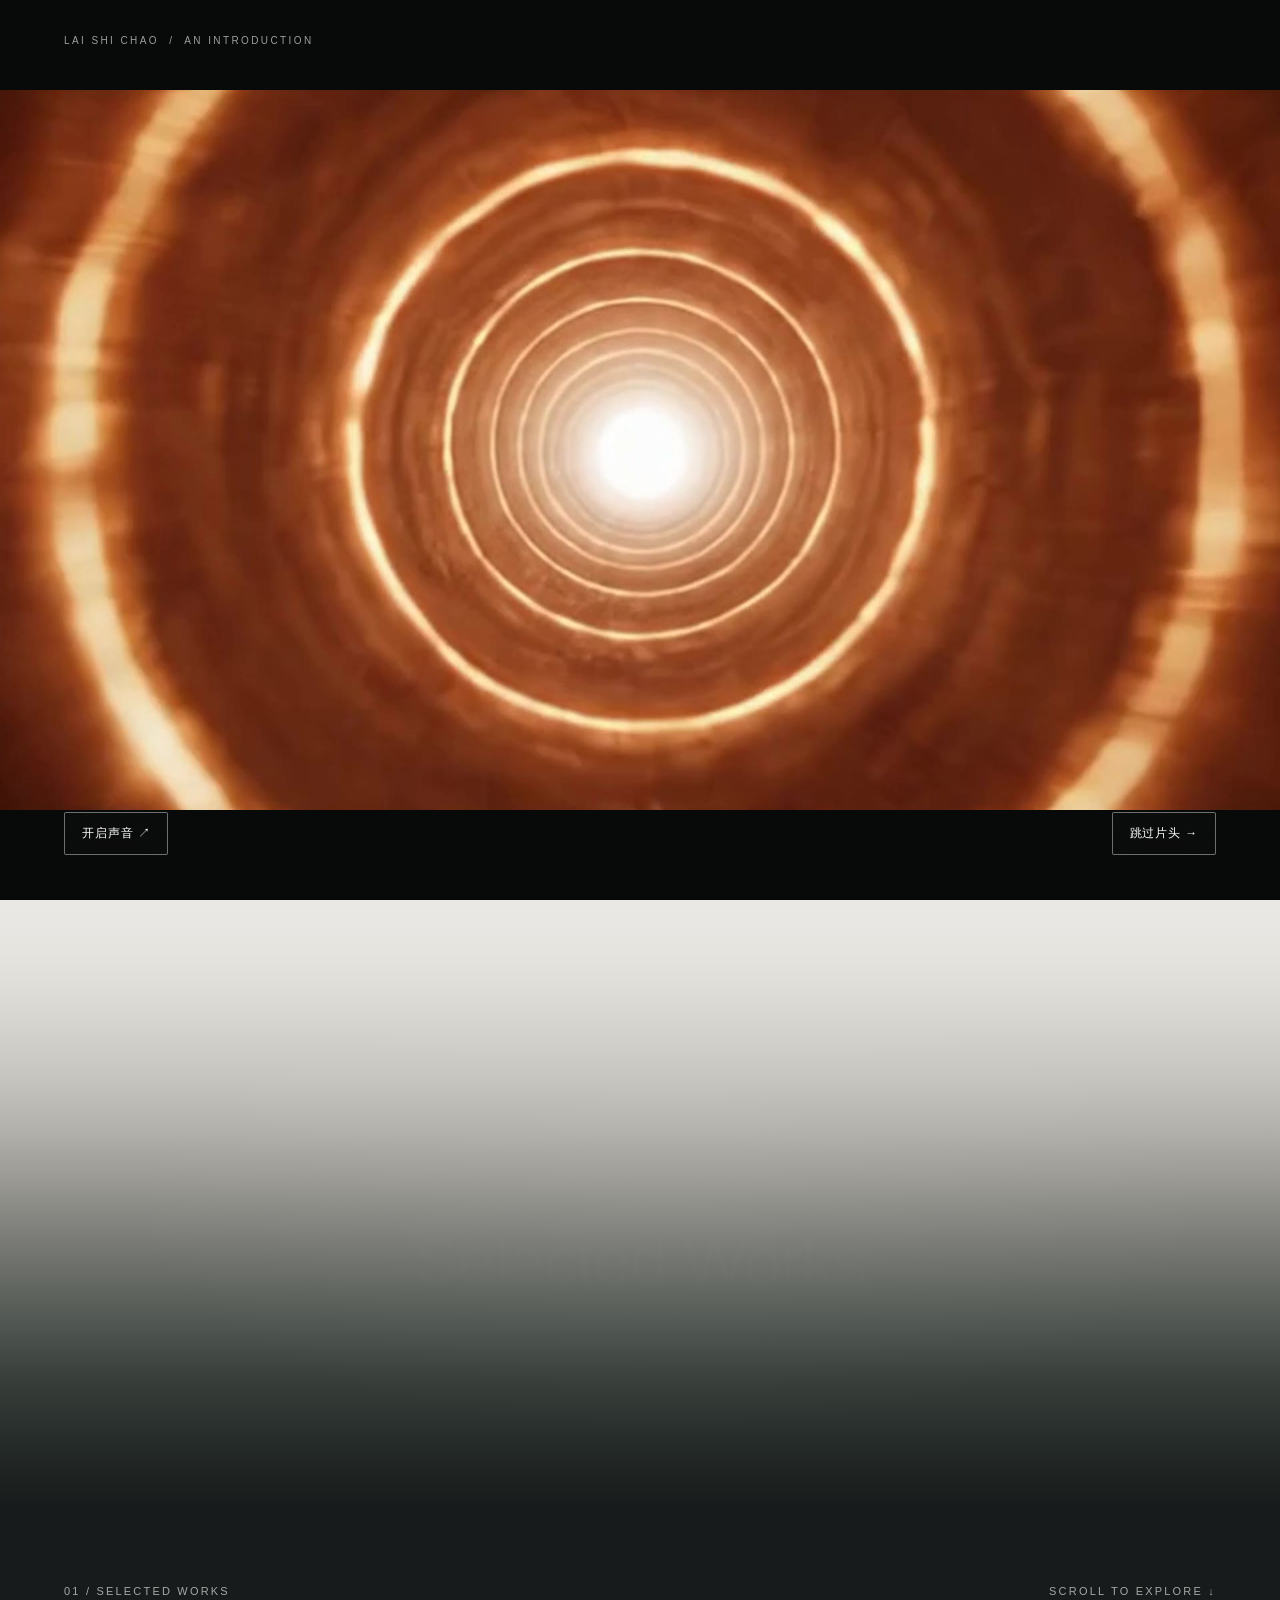
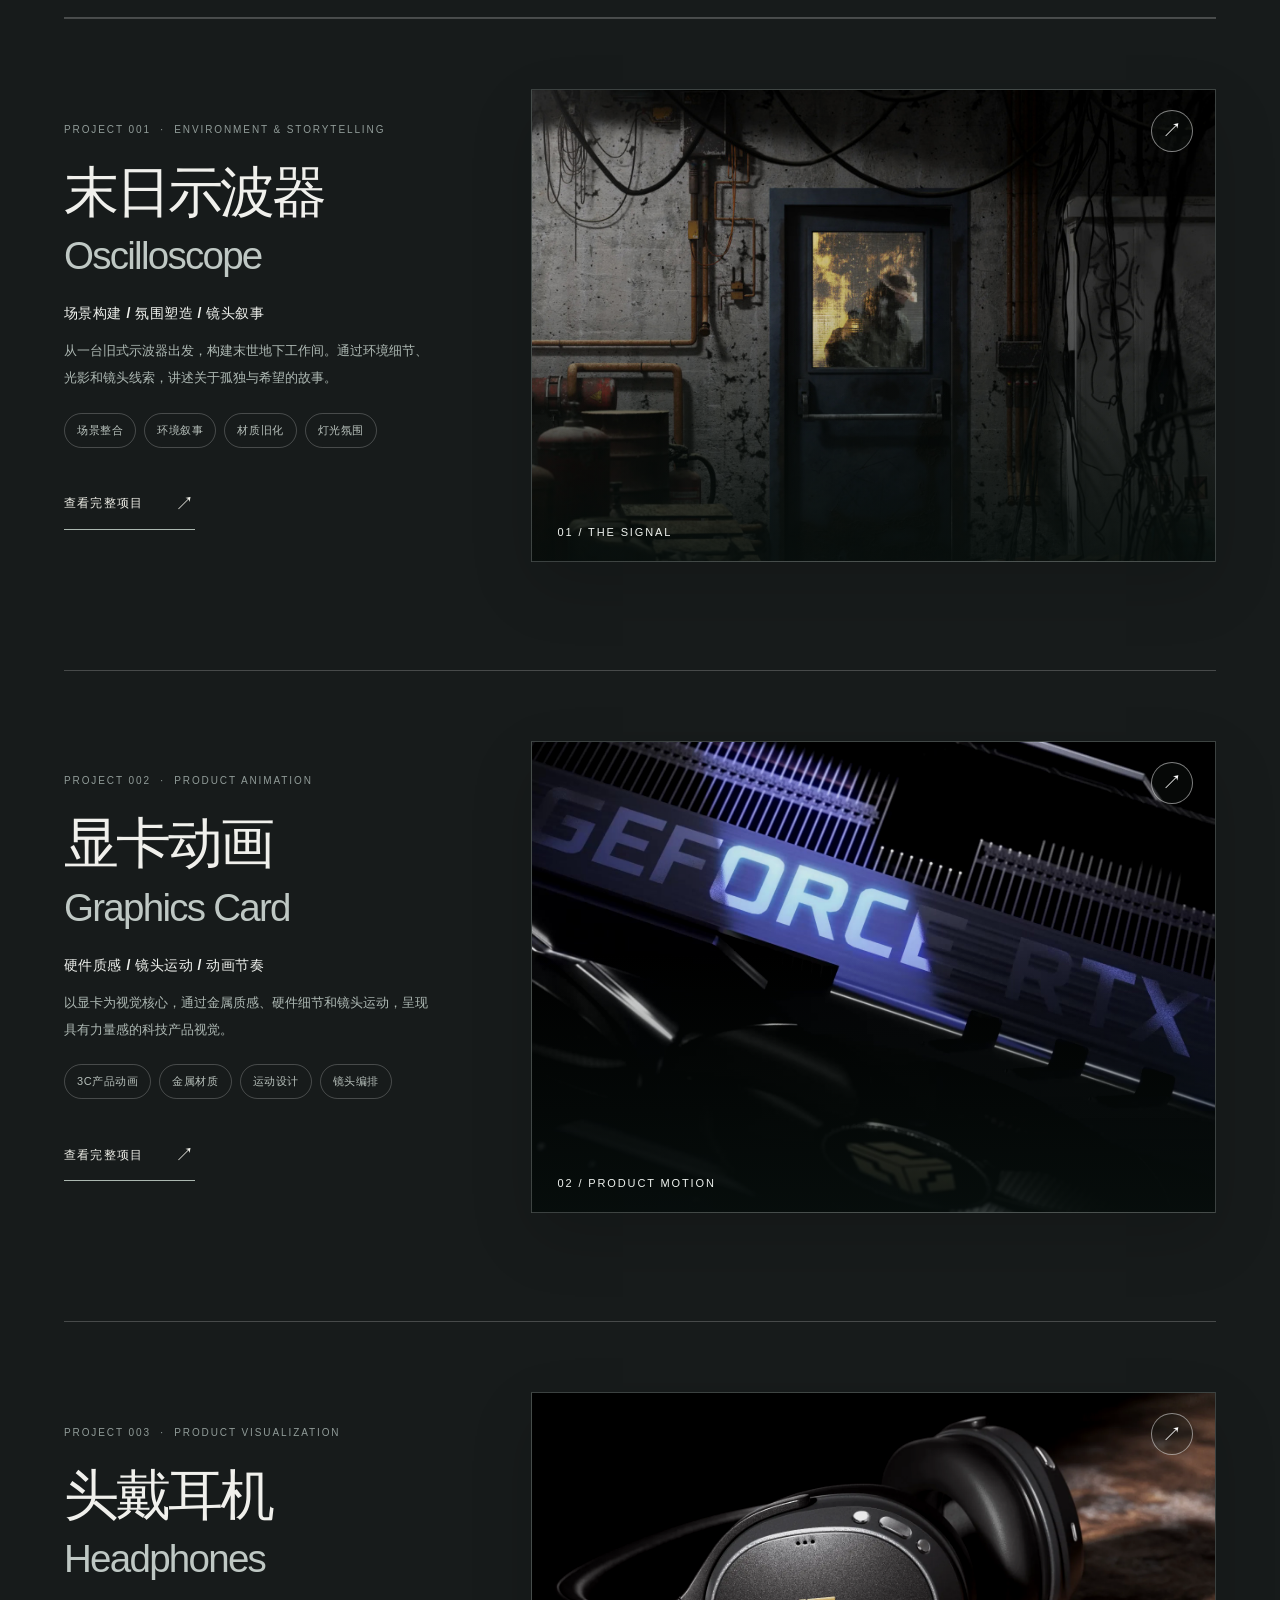
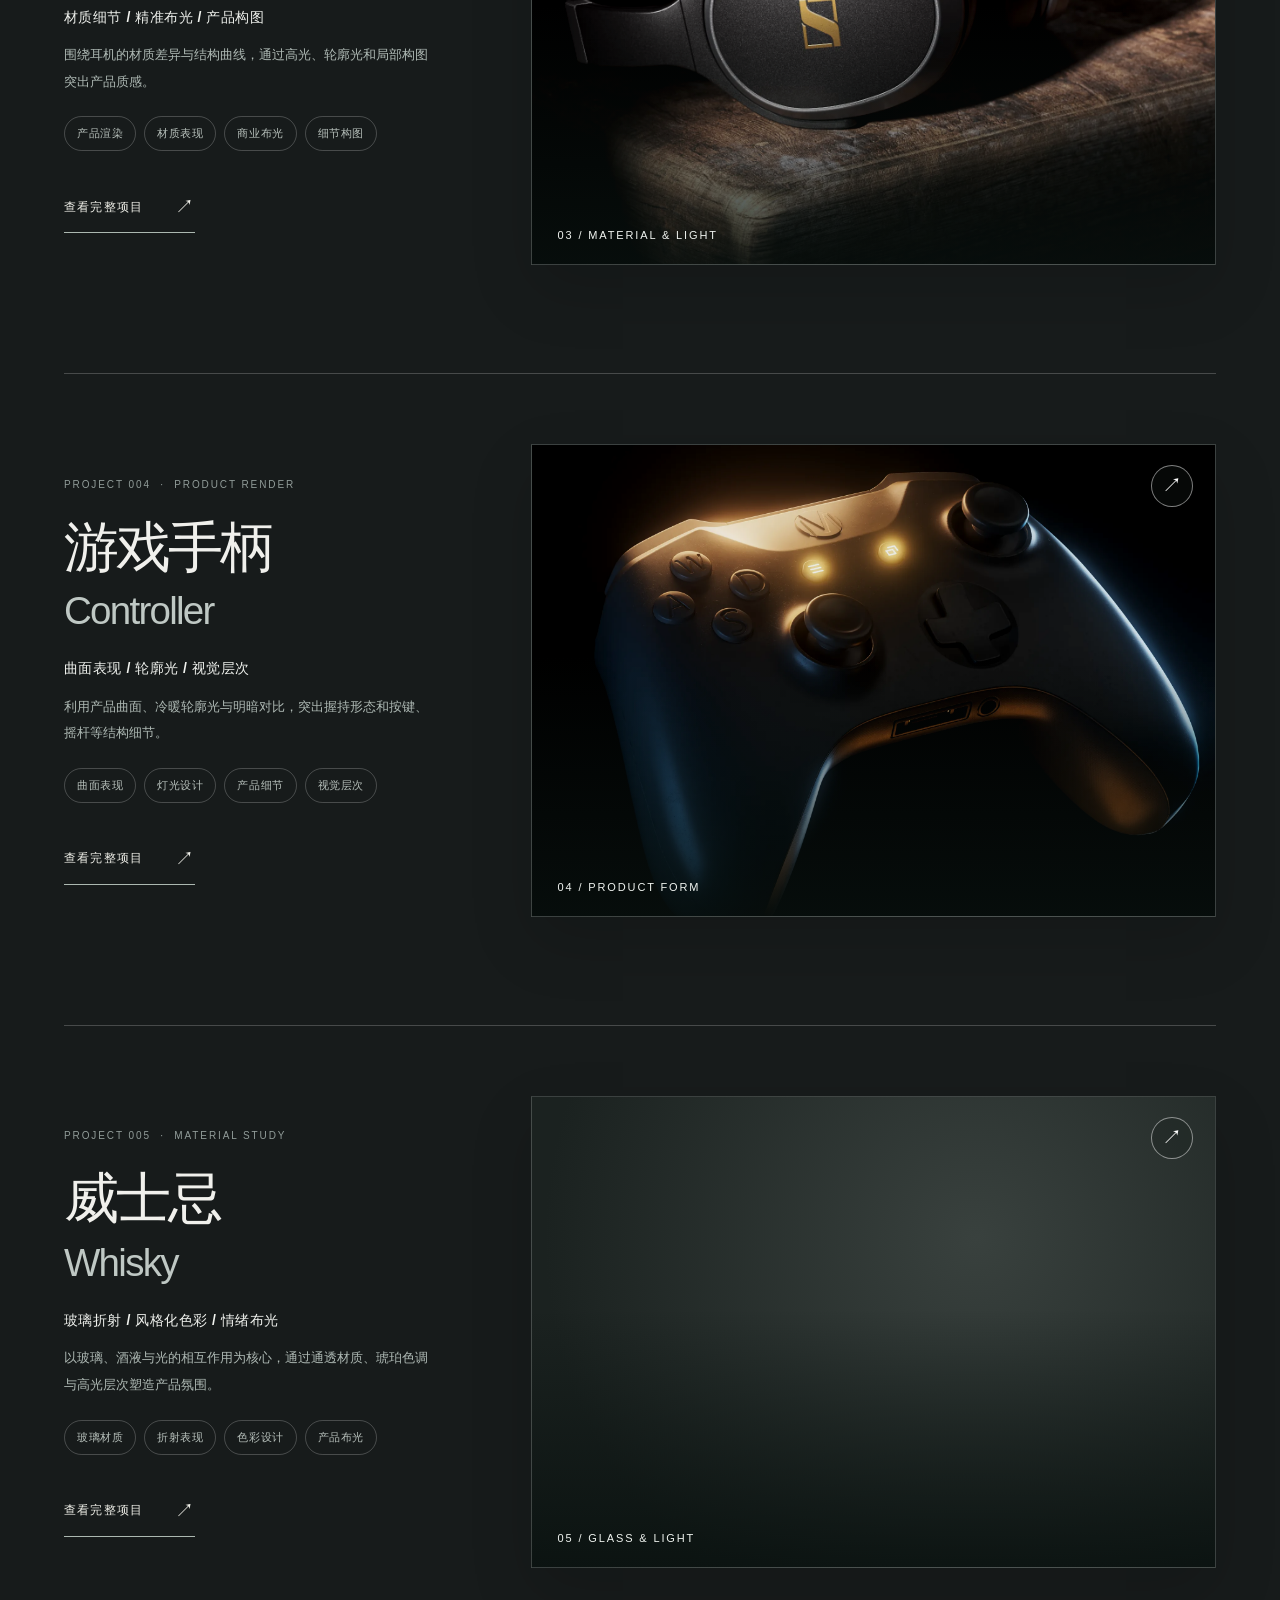
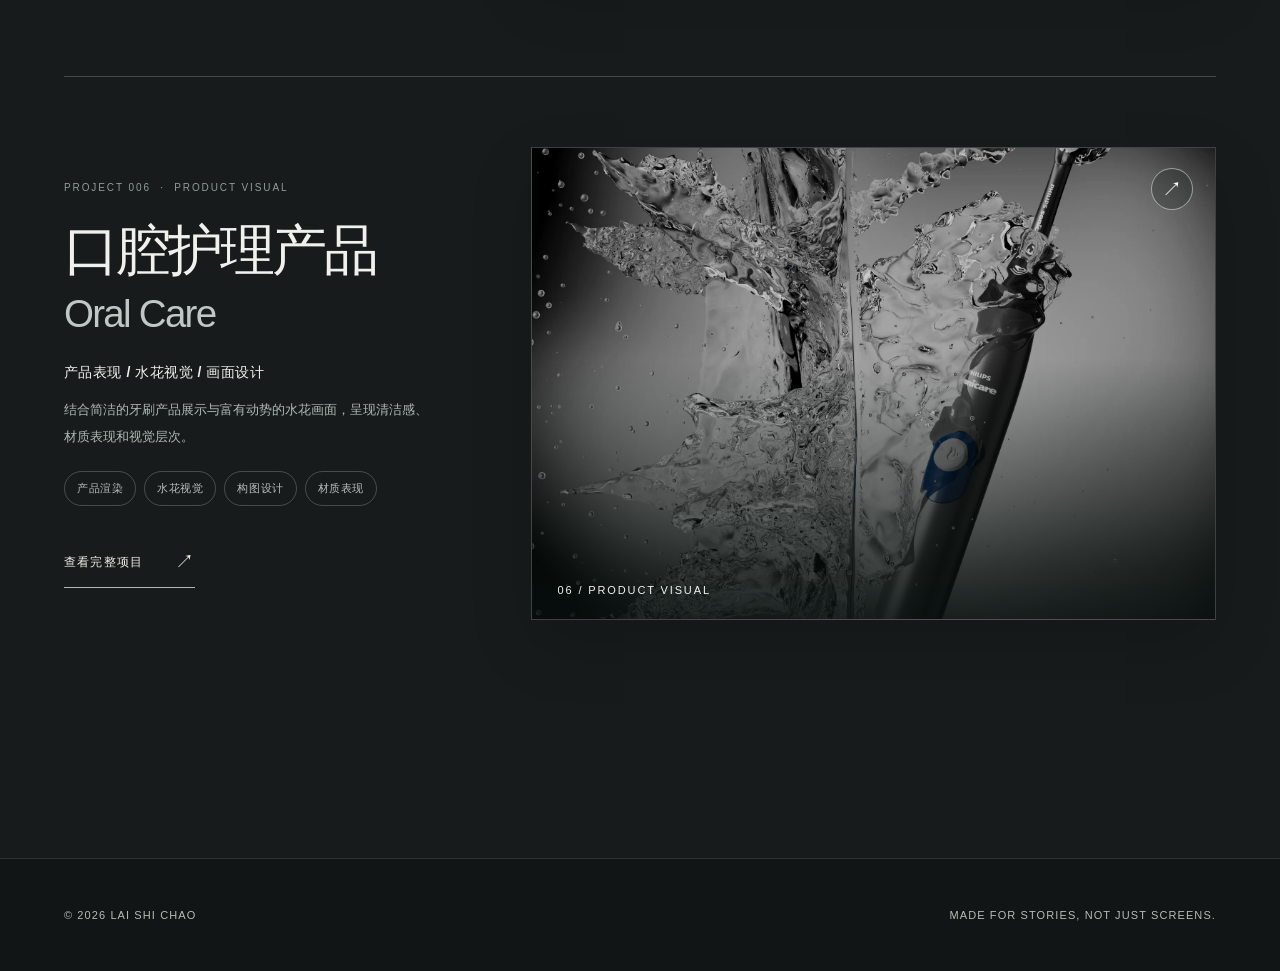
==== commit 20371c3d: "Fix mobile video playback" ====
--- a/index.html
+++ b/index.html
@@ -242,7 +242,12 @@
 }
 @media(max-width:360px){.site-header{padding-left:14px;padding-right:14px}.site-header nav{gap:10px}.name-composition .main-title{font-size:13vw!important}}
 </style>
-</head><body>
+<style id="v32-mobile-stability">
+@media(max-width:600px){#intro video{width:100%;height:100%;object-fit:contain;background:#080a0a}
+#intro.awaiting .playbtn{display:block;z-index:4;background:rgba(20,25,25,.94);color:white;border:1px solid #ffffff65;border-radius:40px}
+#intro.awaiting:after{content:'手机端点击播放片头，或直接跳过进入作品集';position:absolute;top:calc(50% + 50px);left:15px;right:15px;text-align:center;font-size:12px;letter-spacing:.04em;color:#d9dedb;pointer-events:none}
+#intro .actionbar{z-index:5}#intro .hint{z-index:5}}
+</style></head><body>
 <div id="intro"><video id="film" poster="assets/poster.jpg" autoplay muted playsinline webkit-playsinline preload="metadata"><source src="assets/intro-mobile.mp4" media="(max-width: 600px)" type="video/mp4"><source src="assets/intro.mp4" type="video/mp4"></video><div class="hint">LAI SHI CHAO &nbsp;/&nbsp; AN INTRODUCTION</div><button class="playbtn" id="play">▶ 播放片头</button><div class="error">片头视频暂时无法加载。<br>请确认 assets/intro.mp4 与 index.html 同在解压后的文件夹中。<br><button id="retry">重试播放</button></div><div class="actionbar"><button id="sound">开启声音 ↗</button><button id="skip">跳过片头 →</button></div></div><div id="flash" aria-hidden="true"></div>
 <header class="site-header"><a class="identity" href="#top"><i></i> LAI SHI CHAO <span style="color:#777">/ PORTFOLIO</span></a><nav><a href="#works">WORKS</a><a href="mailto:hello@example.com" id="contact">CONTACT</a></nav></header>
 <main id="top"><section class="hero" id="hero"><div class="depth-world" aria-hidden="true"><div class="plane"></div><div class="ring"></div><div class="depth-label">DEPTH / FORM / FEELING</div></div><div class="v18-sculpture" aria-label="流动的半透明雕塑"><video id="v18SculptureVideo" autoplay muted loop playsinline webkit-playsinline preload="metadata" poster="assets/sculpture-poster.jpg"><source src="assets/sculpture-mobile.mp4" media="(max-width: 600px)" type="video/mp4"><source src="assets/sculpture-motion.mp4" type="video/mp4"></video><button type="button" id="sculpturePlay" class="mobile-sculpture-play" aria-label="播放流动雕塑">▶ 播放动态雕塑</button></div><div class="index">MOTION DESIGN &nbsp;·&nbsp; VISUAL STORYTELLING &nbsp; / &nbsp; 2026</div><div class="name-composition" id="nameComposition"><h1 class="main-title"><span>LAI SHI</span><span>CHAO</span></h1><div class="name-signature" aria-label="赖世超"><span class="signature-cn">赖<br>世<br>超</span><span class="signature-caption">VISUAL<br>ARTIST</span></div><div class="name-echo" aria-hidden="true">L / S / C</div></div><div class="side-mark">AN OPEN WORLD OF VISUAL STORIES — 001</div><div class="bottom"><div class="desc"><strong>EVERY FRAME HAS A STORY.</strong>用影像、光线与运动，讲述视觉背后的故事。<br>探索每个画面中值得被感受的细节。</div><a class="scroll-link" href="#chapterTransition">EXPLORE SELECTED WORKS <span class="circle">↓</span></a></div></section>
@@ -390,7 +395,7 @@
   window.addEventListener('blur',leave);
 }
 
-(()=>{const intro=document.getElementById('intro'),film=document.getElementById('film'),flash=document.getElementById('flash'),sound=document.getElementById('sound'),play=document.getElementById('play');let entered=false;function enter(fromVideo){if(entered)return;entered=true;if(fromVideo){flash.classList.add('show');setTimeout(()=>{intro.classList.add('dismissed');flash.classList.add('clear')},160)}else{intro.classList.add('dismissed')}setTimeout(()=>{intro.style.display='none';flash.style.display='none';film.pause()},1500)}film.addEventListener('ended',()=>enter(true));document.getElementById('skip').addEventListener('click',()=>enter(false));sound.addEventListener('click',()=>{film.muted=!film.muted;sound.textContent=film.muted?'开启声音 ↗':'静音 ↗'});play.addEventListener('click',()=>film.play().then(()=>intro.classList.remove('awaiting')).catch(()=>intro.classList.add('failed')));document.getElementById('retry').addEventListener('click',()=>{intro.classList.remove('failed');film.load();film.play().catch(()=>intro.classList.add('awaiting'))});film.addEventListener('error',()=>intro.classList.add('failed'));const p=film.play();if(p&&p.catch)p.catch(()=>intro.classList.add('awaiting'));document.getElementById('contact').addEventListener('click',e=>{e.preventDefault();alert('联系入口将在你提供公开联系方式后启用。')});const hero=document.getElementById('hero');const nameComposition=document.getElementById('nameComposition');const motion=window.matchMedia('(prefers-reduced-motion: reduce)');if(!motion.matches){initElasticName(nameComposition);hero.addEventListener('pointermove',e=>{const r=hero.getBoundingClientRect();hero.style.setProperty('--mx',((e.clientX-r.left)/r.width-.5).toFixed(3));hero.style.setProperty('--my',((e.clientY-r.top)/r.height-.5).toFixed(3))});hero.addEventListener('pointerleave',()=>{hero.style.setProperty('--mx',0);hero.style.setProperty('--my',0)});document.querySelectorAll('.tilt').forEach(el=>{el.addEventListener('pointermove',e=>{const r=el.getBoundingClientRect(),x=(e.clientX-r.left)/r.width-.5,y=(e.clientY-r.top)/r.height-.5;el.style.transform=`perspective(900px) rotateY(${x*5}deg) rotateX(${-y*5}deg)`});el.addEventListener('pointerleave',()=>el.style.transform='')})}if('IntersectionObserver' in window){const observer=new IntersectionObserver(entries=>entries.forEach(e=>{if(e.isIntersecting){e.target.classList.add('visible');observer.unobserve(e.target)}}),{threshold:.12});document.querySelectorAll('.work').forEach(el=>observer.observe(el))}else{document.querySelectorAll('.work').forEach(el=>el.classList.add('visible'))}})();
+(()=>{const intro=document.getElementById('intro'),film=document.getElementById('film'),flash=document.getElementById('flash'),sound=document.getElementById('sound'),play=document.getElementById('play');let entered=false;function enter(fromVideo){if(entered)return;entered=true;if(fromVideo){flash.classList.add('show');setTimeout(()=>{intro.classList.add('dismissed');flash.classList.add('clear')},160)}else{intro.classList.add('dismissed')}setTimeout(()=>{intro.style.display='none';flash.style.display='none';film.pause()},1500)}film.addEventListener('ended',()=>enter(true));document.getElementById('skip').addEventListener('click',()=>enter(false));sound.addEventListener('click',()=>{film.muted=!film.muted;sound.textContent=film.muted?'开启声音 ↗':'静音 ↗'});play.addEventListener('click',()=>film.play().then(()=>intro.classList.remove('awaiting')).catch(()=>intro.classList.add('failed')));document.getElementById('retry').addEventListener('click',()=>{intro.classList.remove('failed');film.load();film.play().catch(()=>intro.classList.add('awaiting'))});film.addEventListener('error',()=>intro.classList.add('failed'));if(!window.matchMedia('(max-width: 600px)').matches){const p=film.play();if(p&&p.catch)p.catch(()=>intro.classList.add('awaiting'));}else{intro.classList.add('awaiting');}document.getElementById('contact').addEventListener('click',e=>{e.preventDefault();alert('联系入口将在你提供公开联系方式后启用。')});const hero=document.getElementById('hero');const nameComposition=document.getElementById('nameComposition');const motion=window.matchMedia('(prefers-reduced-motion: reduce)');if(!motion.matches){initElasticName(nameComposition);hero.addEventListener('pointermove',e=>{const r=hero.getBoundingClientRect();hero.style.setProperty('--mx',((e.clientX-r.left)/r.width-.5).toFixed(3));hero.style.setProperty('--my',((e.clientY-r.top)/r.height-.5).toFixed(3))});hero.addEventListener('pointerleave',()=>{hero.style.setProperty('--mx',0);hero.style.setProperty('--my',0)});document.querySelectorAll('.tilt').forEach(el=>{el.addEventListener('pointermove',e=>{const r=el.getBoundingClientRect(),x=(e.clientX-r.left)/r.width-.5,y=(e.clientY-r.top)/r.height-.5;el.style.transform=`perspective(900px) rotateY(${x*5}deg) rotateX(${-y*5}deg)`});el.addEventListener('pointerleave',()=>el.style.transform='')})}if('IntersectionObserver' in window){const observer=new IntersectionObserver(entries=>entries.forEach(e=>{if(e.isIntersecting){e.target.classList.add('visible');observer.unobserve(e.target)}}),{threshold:.12});document.querySelectorAll('.work').forEach(el=>observer.observe(el))}else{document.querySelectorAll('.work').forEach(el=>el.classList.add('visible'))}})();
 
 /* V20: scroll-controlled chapter appearance; no changes to spring letters or work tilts. */
 (()=>{
@@ -440,34 +445,61 @@
 
 <script id="v32-mobile-video-support">
 (()=>{
- if(!window.matchMedia('(max-width: 600px)').matches)return;
- const sculpture=document.getElementById('v18SculptureVideo');
- const wrapper=sculpture?.closest('.v18-sculpture');
- const btn=document.getElementById('sculpturePlay');
- if(!sculpture||!wrapper||!btn)return;
- const showTap=()=>wrapper.classList.add('need-tap');
- const hideTap=()=>wrapper.classList.remove('need-tap');
- sculpture.muted=true;sculpture.defaultMuted=true;
- sculpture.setAttribute('playsinline','');sculpture.setAttribute('webkit-playsinline','');
- function tryPlay(){if(document.hidden)return;const p=sculpture.play();if(p&&p.then)p.then(hideTap).catch(showTap)}
- sculpture.addEventListener('playing',hideTap);
- sculpture.addEventListener('error',showTap);
- sculpture.addEventListener('stalled',()=>{if(sculpture.paused)showTap()});
- btn.addEventListener('click',tryPlay);
- document.addEventListener('visibilitychange',()=>{if(!document.hidden)tryPlay()});
- window.addEventListener('pageshow',tryPlay);
- // An initial user gesture can unlock playback where Android blocks autoplay.
- document.addEventListener('touchstart',()=>{if(sculpture.paused)tryPlay()},{once:true,passive:true});
- setTimeout(()=>{if(sculpture.paused)showTap()},900);
- tryPlay();
- const intro=document.getElementById('intro'),film=document.getElementById('film');
- if(intro&&film&&!document.documentElement.classList.contains('returning-to-works')){
-   film.muted=true;film.defaultMuted=true;
-   film.setAttribute('playsinline','');film.setAttribute('webkit-playsinline','');
-   const showIntroTap=()=>{if(!intro.classList.contains('dismissed')&&intro.style.display!=='none')intro.classList.add('awaiting')};
-   film.addEventListener('stalled',()=>{if(film.paused)showIntroTap()});
-   setTimeout(()=>{if(film.paused)showIntroTap()},1200);
- }
+  if(!matchMedia('(max-width: 600px)').matches)return;
+  const intro=document.getElementById('intro');
+  const film=document.getElementById('film');
+  const sculpture=document.getElementById('v18SculptureVideo');
+  const wrapper=sculpture?.closest('.v18-sculpture');
+  const btn=document.getElementById('sculpturePlay');
+  const skip=document.getElementById('skip');
+  const play=document.getElementById('play');
+  if(!intro||!film||!sculpture||!wrapper)return;
+  const mobileUrl='assets/sculpture-mobile.mp4';
+  const introUrl='assets/intro-mobile.mp4';
+  // Mobile first paint: image-based start, with explicit play or skip.
+  film.pause();film.removeAttribute('autoplay');film.removeAttribute('src');
+  film.querySelectorAll('source').forEach(x=>x.remove());
+  film.preload='none';film.poster='assets/poster.jpg';film.load();
+  intro.classList.add('awaiting');
+  const startFilm=()=>{
+    film.muted=true;film.defaultMuted=true;
+    film.playsInline=true;film.setAttribute('playsinline','');
+    if(!film.getAttribute('src')){film.src=introUrl;film.preload='auto';film.load()}
+    film.play().then(()=>intro.classList.remove('awaiting')).catch(()=>intro.classList.add('awaiting'));
+  };
+  // replace older click handler running before us, preventing simultaneous competing play calls
+  play?.addEventListener('click',(e)=>{e.stopImmediatePropagation();startFilm()},true);
+  sculpture.pause();sculpture.removeAttribute('autoplay');
+  sculpture.querySelectorAll('source').forEach(x=>x.remove());
+  sculpture.removeAttribute('src');sculpture.preload='none';sculpture.load();
+  let sculptureStarted=false;
+  const showTap=()=>wrapper.classList.add('need-tap');
+  const hideTap=()=>wrapper.classList.remove('need-tap');
+  function startSculpture(){
+    if(document.hidden)return;
+    if(intro.style.display!=='none'&&!intro.classList.contains('dismissed'))return;
+    if(!sculptureStarted){sculpture.src=mobileUrl;sculpture.preload='auto';sculptureStarted=true;sculpture.load()}
+    sculpture.muted=true;sculpture.defaultMuted=true;sculpture.loop=true;
+    sculpture.playsInline=true;
+    const result=sculpture.play();
+    if(result&&result.then)result.then(hideTap).catch(showTap);
+  }
+  btn?.addEventListener('click',startSculpture);
+  sculpture.addEventListener('playing',hideTap);
+  sculpture.addEventListener('error',showTap);
+  sculpture.addEventListener('stalled',()=>{if(sculpture.paused)showTap()});
+  // Skipping and completing intro both enable sculpture.
+  skip?.addEventListener('click',()=>setTimeout(startSculpture,600));
+  film.addEventListener('ended',()=>setTimeout(startSculpture,750));
+  const observer=new MutationObserver(()=>{
+    if(intro.classList.contains('dismissed')||intro.style.display==='none'){
+      setTimeout(startSculpture,500);observer.disconnect();
+    }
+  });
+  observer.observe(intro,{attributes:true,attributeFilter:['class','style']});
+  if(document.documentElement.classList.contains('returning-to-works')){film.pause();intro.style.display='none';}
+  document.addEventListener('visibilitychange',()=>{if(document.hidden)sculpture.pause();else startSculpture()});
+  window.addEventListener('pageshow',startSculpture);
 })();
 </script>
 </body></html>
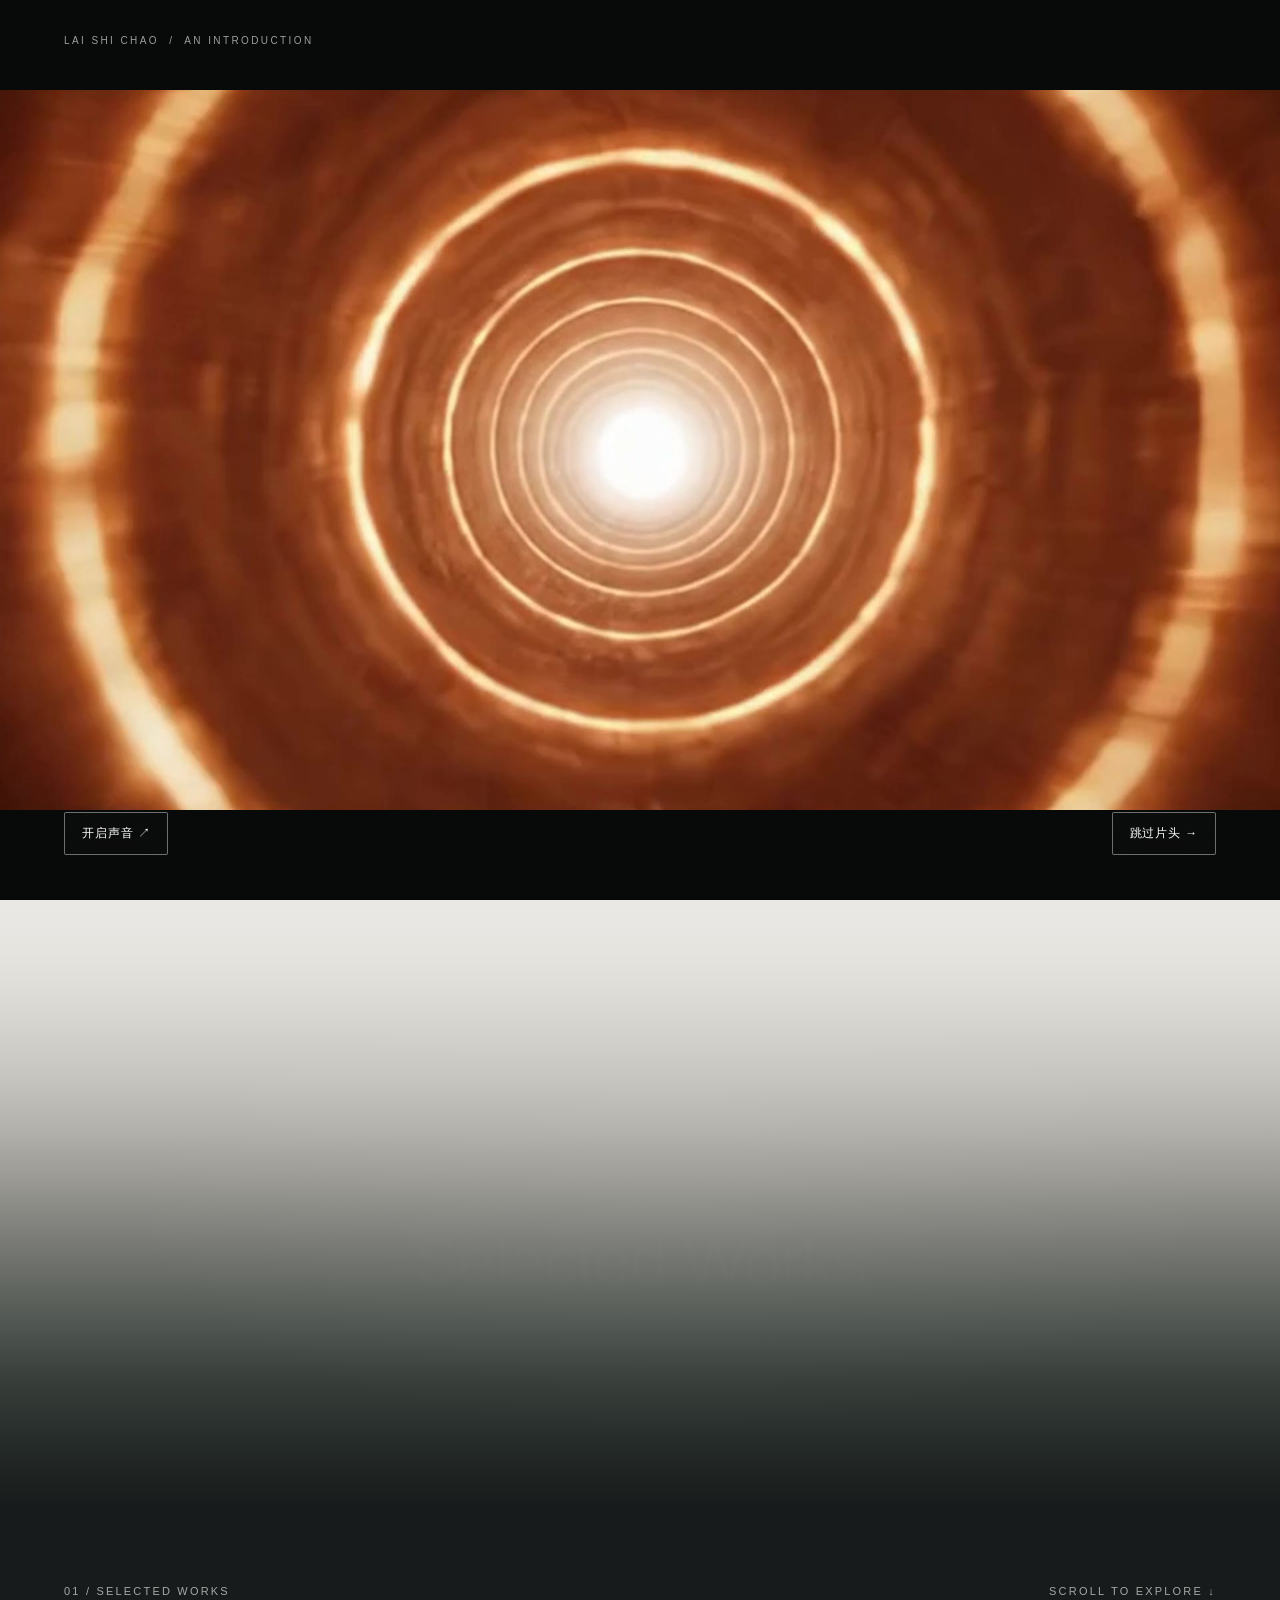
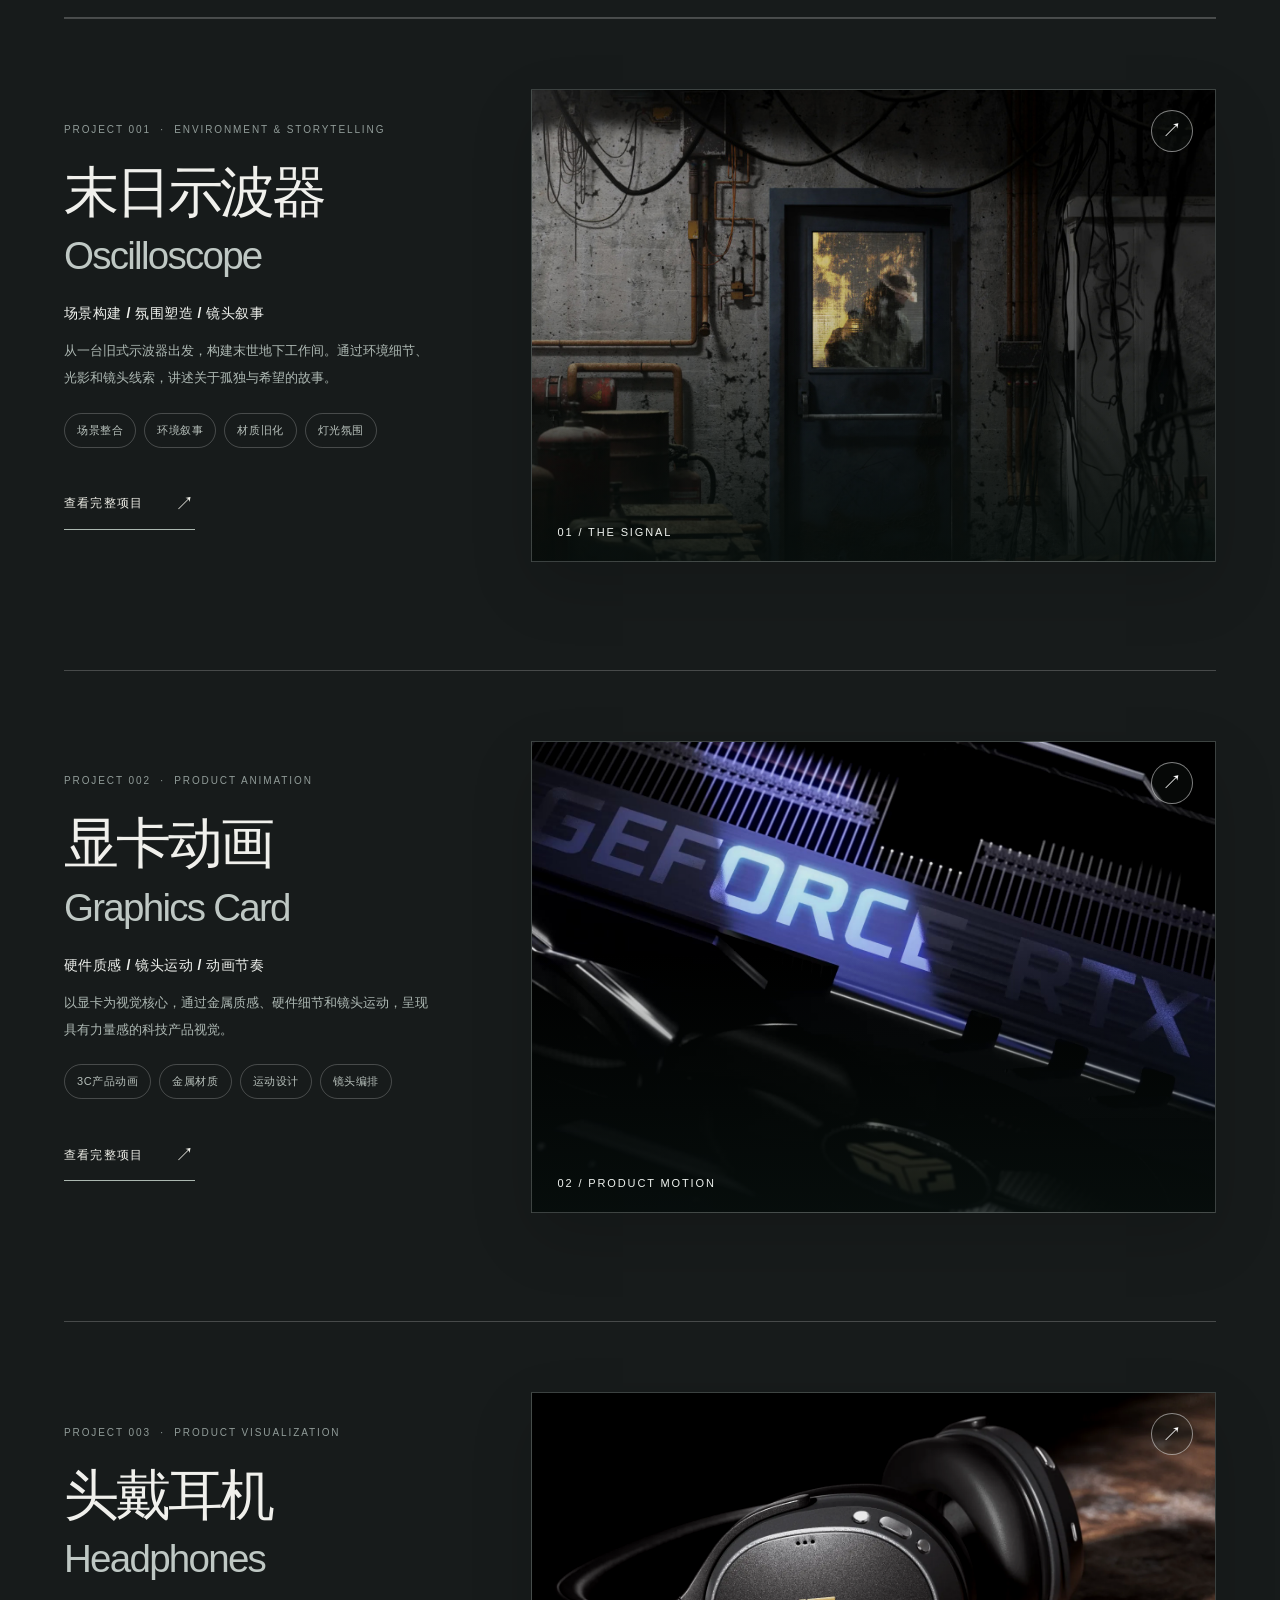
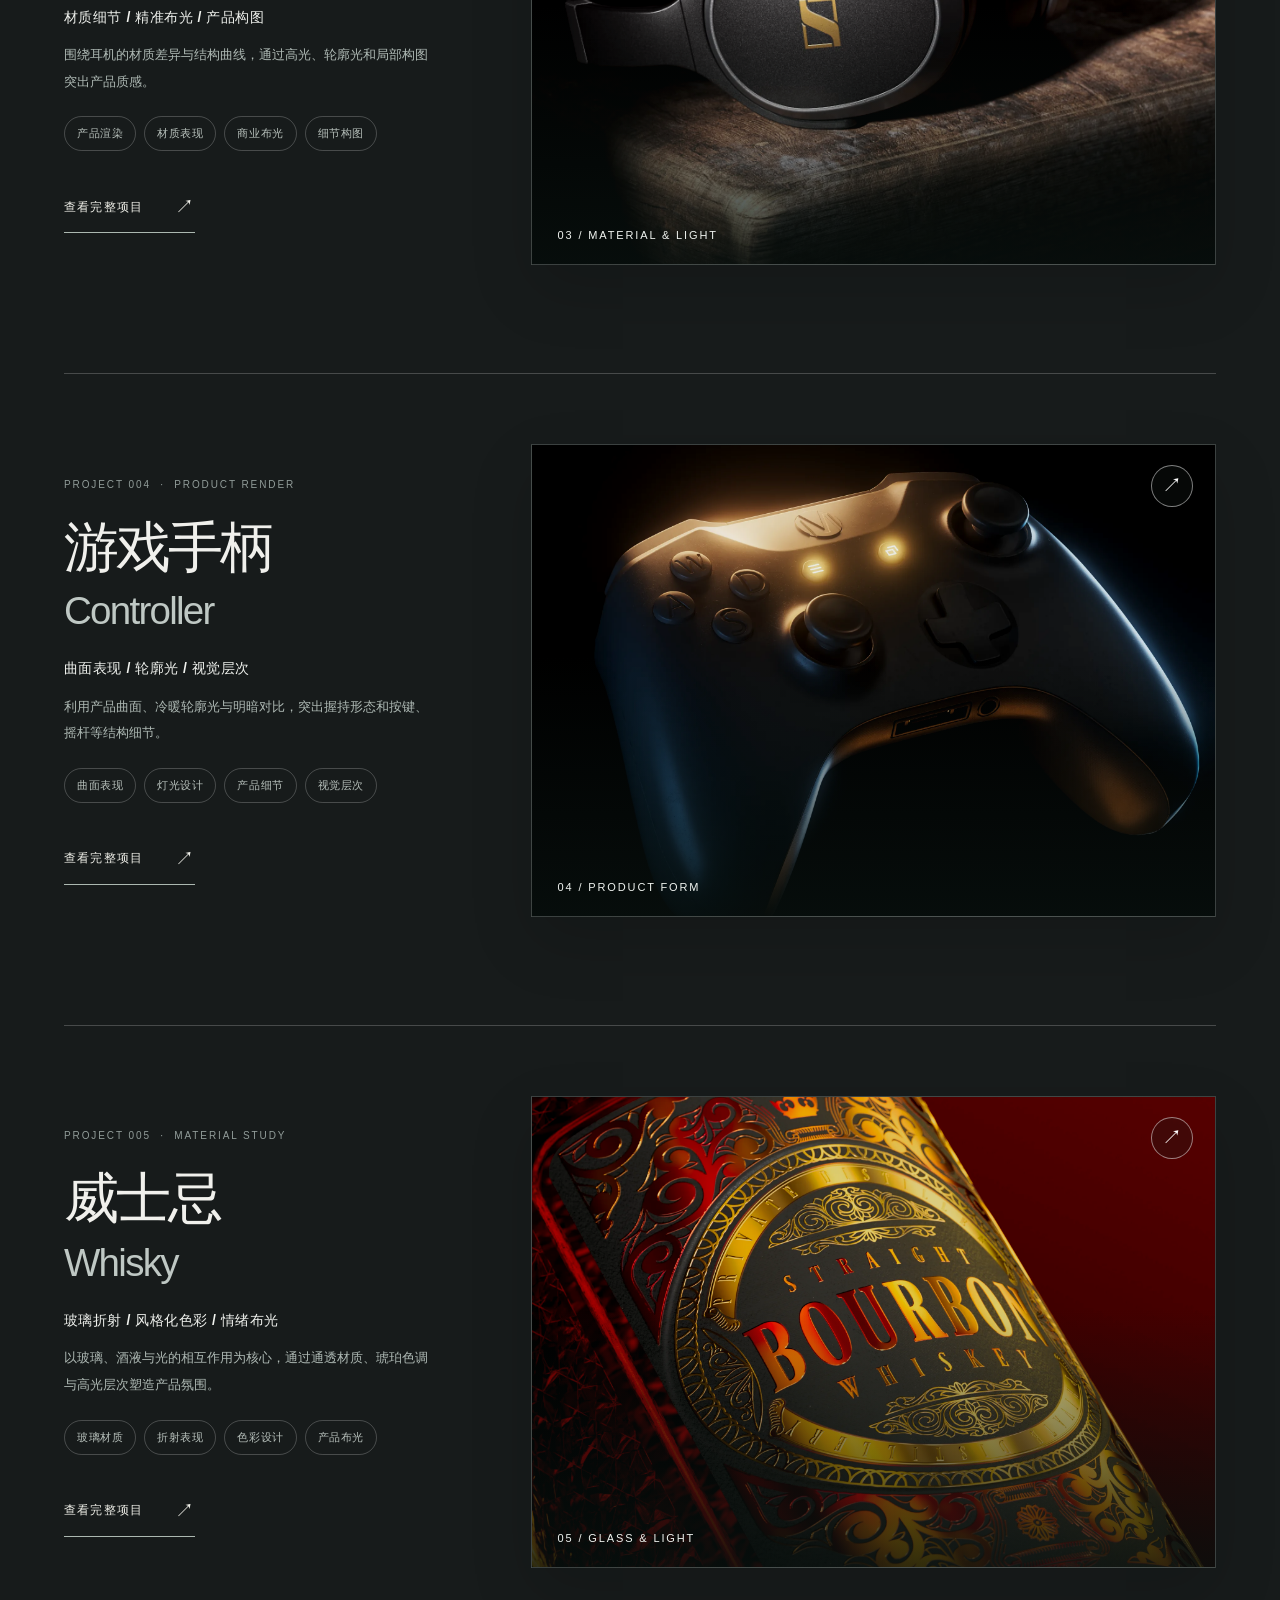
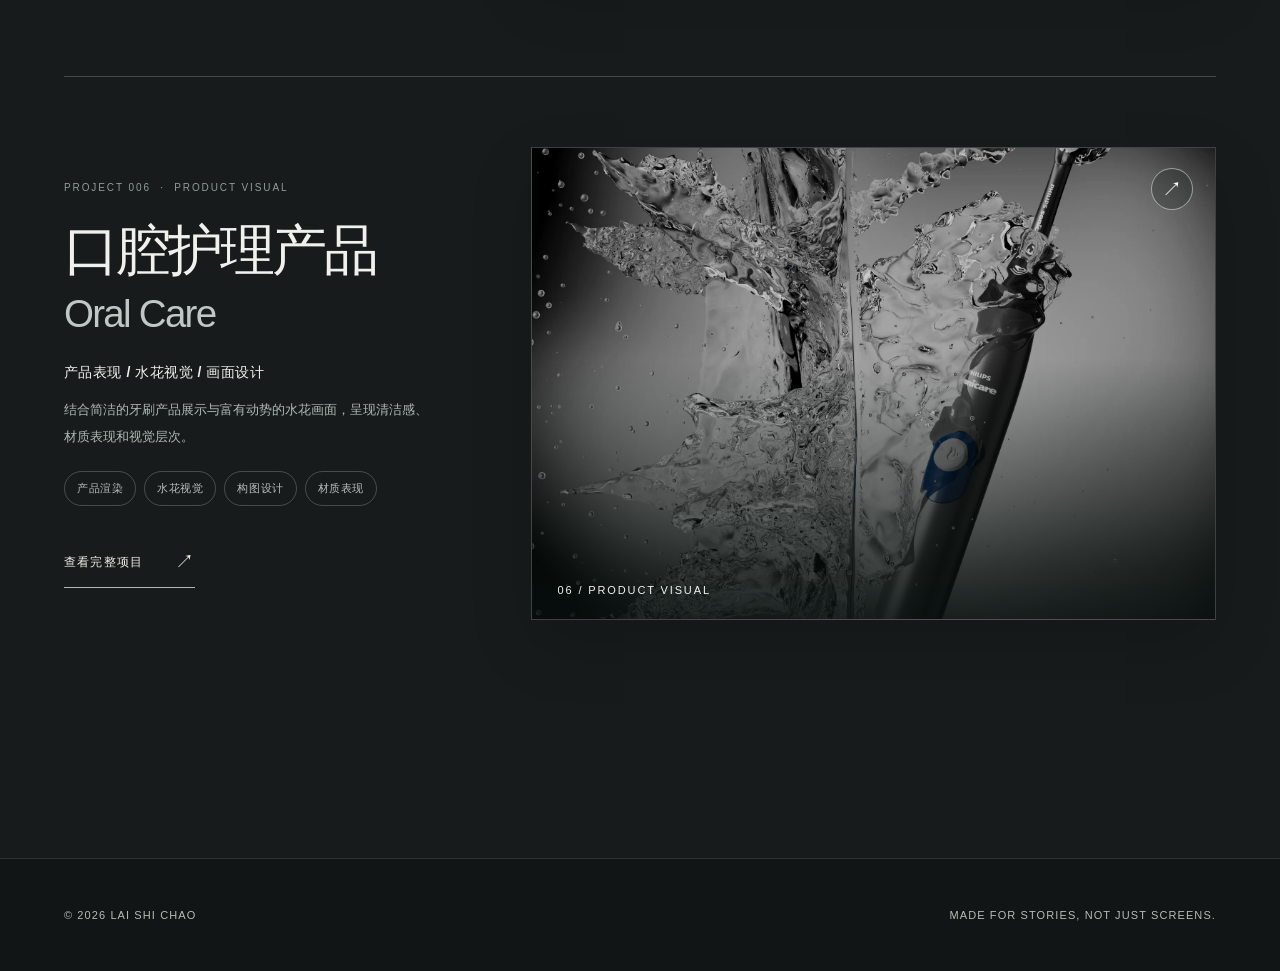
==== commit 8f932482: "Fix original mobile videos" ====
--- a/index.html
+++ b/index.html
@@ -194,63 +194,10 @@
  .works .project-feature .project-capability{font-size:15px;letter-spacing:0}
 }
 </style>
-
-<style id="v32-mobile-layout">
-/* Mobile-only layout. Desktop V45 remains unchanged. */
-.mobile-sculpture-play{display:none}
-@media(max-width:600px){
- html,body{max-width:100%;overflow-x:clip}
- .site-header{position:relative;display:flex;align-items:center;justify-content:space-between;flex-wrap:nowrap;padding:19px 20px 12px;margin-bottom:0;gap:10px;font-size:10px;letter-spacing:.09em}
- .site-header .identity{gap:9px;min-width:0;max-width:62%;white-space:nowrap;font-size:10px;letter-spacing:.07em}
- .site-header .identity span{display:none}
- .site-header .identity i{flex:none}
- .site-header nav{gap:16px;flex:none;font-size:10px;letter-spacing:.07em}
- .hero{min-height:calc(100svh - 53px);padding:65px 21px 58px;justify-content:space-between}
- .hero .index{font-size:10px;line-height:1.7;letter-spacing:.11em;max-width:80%;z-index:4}
- .name-composition{z-index:4;max-width:100%;gap:9px}
- .name-composition .main-title{font-size:clamp(48px,13.2vw,80px)!important;letter-spacing:-.025em!important;line-height:.93;white-space:nowrap}
- .name-composition .main-title > span:last-child{margin-left:6%!important}
- .name-signature{padding-left:9px;margin-top:2px}
- .signature-cn{font-size:clamp(16px,4.2vw,24px)!important}
- .signature-caption{font-size:8px;line-height:1.5}
- .v18-sculpture{top:18%;right:-42%;width:117%;height:55%;opacity:.66;z-index:1}
- .v18-sculpture video{object-fit:contain;object-position:center}
- .hero .bottom{z-index:5;gap:25px;align-items:stretch}
- .hero .desc{max-width:94%;line-height:1.8;font-size:12px}
- .hero .desc strong{font-size:10px;line-height:1.4;letter-spacing:.09em;margin-bottom:12px}
- .scroll-link{align-self:flex-start;max-width:100%;font-size:10px;letter-spacing:.1em}
- .works{padding:65px 20px 90px}
- .works .topline{font-size:9px;letter-spacing:.12em}
- .works .topline span:last-child{display:none}
- .works .project-feature{display:flex;flex-direction:column;align-items:stretch;gap:0;padding:27px 0 64px}
- .works .project-feature .project-art{order:0;width:100%;aspect-ratio:1.35;margin:0 0 20px;transform:none!important}
- .works .project-feature .project-copy{order:1;padding:0}
- .works .project-feature h3{font-size:clamp(27px,8vw,41px);line-height:1.2;margin:14px 0}
- .works .project-feature .project-capability{font-size:14px;line-height:1.65;margin:0 0 12px}
- .works .project-feature .project-story{font-size:13px;line-height:1.9;margin:0 0 15px;max-width:100%}
- .works .project-feature .project-specialties{display:flex;flex-wrap:wrap;gap:8px;max-width:100%}
- .works .project-feature .project-enter{margin-top:21px}
- .works .project-art-index{font-size:9px}
- #intro .hint{top:max(22px,env(safe-area-inset-top));left:20px;right:20px;letter-spacing:.09em}
- #intro video{object-fit:contain}
- #intro .actionbar{left:16px;right:16px;bottom:max(20px,env(safe-area-inset-bottom));gap:10px}
- #intro button{font-size:12px;padding:12px 11px}
- #intro .playbtn{width:172px;max-height:57px}
- .mobile-sculpture-play{position:absolute;display:none;bottom:10%;right:25%;z-index:10;border:1px solid #8889;border-radius:40px;padding:9px 13px;background:#ecebe8dd;color:#343836;font-size:11px;pointer-events:auto}
- .v18-sculpture.need-tap{pointer-events:auto}
- .v18-sculpture.need-tap .mobile-sculpture-play{display:block}
-}
-@media(max-width:360px){.site-header{padding-left:14px;padding-right:14px}.site-header nav{gap:10px}.name-composition .main-title{font-size:13vw!important}}
-</style>
-<style id="v32-mobile-stability">
-@media(max-width:600px){#intro video{width:100%;height:100%;object-fit:contain;background:#080a0a}
-#intro.awaiting .playbtn{display:block;z-index:4;background:rgba(20,25,25,.94);color:white;border:1px solid #ffffff65;border-radius:40px}
-#intro.awaiting:after{content:'手机端点击播放片头，或直接跳过进入作品集';position:absolute;top:calc(50% + 50px);left:15px;right:15px;text-align:center;font-size:12px;letter-spacing:.04em;color:#d9dedb;pointer-events:none}
-#intro .actionbar{z-index:5}#intro .hint{z-index:5}}
-</style></head><body>
-<div id="intro"><video id="film" poster="assets/poster.jpg" autoplay muted playsinline webkit-playsinline preload="metadata"><source src="assets/intro-mobile.mp4" media="(max-width: 600px)" type="video/mp4"><source src="assets/intro.mp4" type="video/mp4"></video><div class="hint">LAI SHI CHAO &nbsp;/&nbsp; AN INTRODUCTION</div><button class="playbtn" id="play">▶ 播放片头</button><div class="error">片头视频暂时无法加载。<br>请确认 assets/intro.mp4 与 index.html 同在解压后的文件夹中。<br><button id="retry">重试播放</button></div><div class="actionbar"><button id="sound">开启声音 ↗</button><button id="skip">跳过片头 →</button></div></div><div id="flash" aria-hidden="true"></div>
+<style>@media(max-width:700px){#intro.awaiting .playbtn{display:none!important}}</style></head><body>
+<div id="intro"><video id="film" poster="assets/poster.jpg" autoplay muted playsinline webkit-playsinline preload="metadata"><source media="(max-width: 700px)" src="assets/intro-mobile.mp4" type="video/mp4"><source src="assets/intro.mp4" type="video/mp4"></video><div class="hint">LAI SHI CHAO &nbsp;/&nbsp; AN INTRODUCTION</div><button class="playbtn" id="play">▶ 播放片头</button><div class="error">片头视频暂时无法加载。<br>请确认 assets/intro.mp4 与 index.html 同在解压后的文件夹中。<br><button id="retry">重试播放</button></div><div class="actionbar"><button id="sound">开启声音 ↗</button><button id="skip">跳过片头 →</button></div></div><div id="flash" aria-hidden="true"></div>
 <header class="site-header"><a class="identity" href="#top"><i></i> LAI SHI CHAO <span style="color:#777">/ PORTFOLIO</span></a><nav><a href="#works">WORKS</a><a href="mailto:hello@example.com" id="contact">CONTACT</a></nav></header>
-<main id="top"><section class="hero" id="hero"><div class="depth-world" aria-hidden="true"><div class="plane"></div><div class="ring"></div><div class="depth-label">DEPTH / FORM / FEELING</div></div><div class="v18-sculpture" aria-label="流动的半透明雕塑"><video id="v18SculptureVideo" autoplay muted loop playsinline webkit-playsinline preload="metadata" poster="assets/sculpture-poster.jpg"><source src="assets/sculpture-mobile.mp4" media="(max-width: 600px)" type="video/mp4"><source src="assets/sculpture-motion.mp4" type="video/mp4"></video><button type="button" id="sculpturePlay" class="mobile-sculpture-play" aria-label="播放流动雕塑">▶ 播放动态雕塑</button></div><div class="index">MOTION DESIGN &nbsp;·&nbsp; VISUAL STORYTELLING &nbsp; / &nbsp; 2026</div><div class="name-composition" id="nameComposition"><h1 class="main-title"><span>LAI SHI</span><span>CHAO</span></h1><div class="name-signature" aria-label="赖世超"><span class="signature-cn">赖<br>世<br>超</span><span class="signature-caption">VISUAL<br>ARTIST</span></div><div class="name-echo" aria-hidden="true">L / S / C</div></div><div class="side-mark">AN OPEN WORLD OF VISUAL STORIES — 001</div><div class="bottom"><div class="desc"><strong>EVERY FRAME HAS A STORY.</strong>用影像、光线与运动，讲述视觉背后的故事。<br>探索每个画面中值得被感受的细节。</div><a class="scroll-link" href="#chapterTransition">EXPLORE SELECTED WORKS <span class="circle">↓</span></a></div></section>
+<main id="top"><section class="hero" id="hero"><div class="depth-world" aria-hidden="true"><div class="plane"></div><div class="ring"></div><div class="depth-label">DEPTH / FORM / FEELING</div></div><div class="v18-sculpture" aria-label="流动的半透明雕塑"><video id="v18SculptureVideo" autoplay muted loop playsinline preload="metadata" poster="assets/sculpture-poster.jpg"><source media="(max-width: 700px)" src="assets/sculpture-mobile.mp4" type="video/mp4"><source src="assets/sculpture-motion.mp4" type="video/mp4"></video></div><div class="index">MOTION DESIGN &nbsp;·&nbsp; VISUAL STORYTELLING &nbsp; / &nbsp; 2026</div><div class="name-composition" id="nameComposition"><h1 class="main-title"><span>LAI SHI</span><span>CHAO</span></h1><div class="name-signature" aria-label="赖世超"><span class="signature-cn">赖<br>世<br>超</span><span class="signature-caption">VISUAL<br>ARTIST</span></div><div class="name-echo" aria-hidden="true">L / S / C</div></div><div class="side-mark">AN OPEN WORLD OF VISUAL STORIES — 001</div><div class="bottom"><div class="desc"><strong>EVERY FRAME HAS A STORY.</strong>用影像、光线与运动，讲述视觉背后的故事。<br>探索每个画面中值得被感受的细节。</div><a class="scroll-link" href="#chapterTransition">EXPLORE SELECTED WORKS <span class="circle">↓</span></a></div></section>
 <section class="chapter-transition" id="chapterTransition" aria-label="进入精选作品章节"><div class="chapter-content" id="chapterContent"><span class="chapter-eyebrow">A NEW CHAPTER</span><h2 class="chapter-title">Selected Works</h2><span class="chapter-cn">精选作品</span><span class="chapter-arrow" aria-hidden="true">↓</span></div></section>
 <section class="works" id="works">
   <div class="topline"><span>01 / SELECTED WORKS</span><span>SCROLL TO EXPLORE ↓</span></div>
@@ -395,7 +342,11 @@
   window.addEventListener('blur',leave);
 }
 
-(()=>{const intro=document.getElementById('intro'),film=document.getElementById('film'),flash=document.getElementById('flash'),sound=document.getElementById('sound'),play=document.getElementById('play');let entered=false;function enter(fromVideo){if(entered)return;entered=true;if(fromVideo){flash.classList.add('show');setTimeout(()=>{intro.classList.add('dismissed');flash.classList.add('clear')},160)}else{intro.classList.add('dismissed')}setTimeout(()=>{intro.style.display='none';flash.style.display='none';film.pause()},1500)}film.addEventListener('ended',()=>enter(true));document.getElementById('skip').addEventListener('click',()=>enter(false));sound.addEventListener('click',()=>{film.muted=!film.muted;sound.textContent=film.muted?'开启声音 ↗':'静音 ↗'});play.addEventListener('click',()=>film.play().then(()=>intro.classList.remove('awaiting')).catch(()=>intro.classList.add('failed')));document.getElementById('retry').addEventListener('click',()=>{intro.classList.remove('failed');film.load();film.play().catch(()=>intro.classList.add('awaiting'))});film.addEventListener('error',()=>intro.classList.add('failed'));if(!window.matchMedia('(max-width: 600px)').matches){const p=film.play();if(p&&p.catch)p.catch(()=>intro.classList.add('awaiting'));}else{intro.classList.add('awaiting');}document.getElementById('contact').addEventListener('click',e=>{e.preventDefault();alert('联系入口将在你提供公开联系方式后启用。')});const hero=document.getElementById('hero');const nameComposition=document.getElementById('nameComposition');const motion=window.matchMedia('(prefers-reduced-motion: reduce)');if(!motion.matches){initElasticName(nameComposition);hero.addEventListener('pointermove',e=>{const r=hero.getBoundingClientRect();hero.style.setProperty('--mx',((e.clientX-r.left)/r.width-.5).toFixed(3));hero.style.setProperty('--my',((e.clientY-r.top)/r.height-.5).toFixed(3))});hero.addEventListener('pointerleave',()=>{hero.style.setProperty('--mx',0);hero.style.setProperty('--my',0)});document.querySelectorAll('.tilt').forEach(el=>{el.addEventListener('pointermove',e=>{const r=el.getBoundingClientRect(),x=(e.clientX-r.left)/r.width-.5,y=(e.clientY-r.top)/r.height-.5;el.style.transform=`perspective(900px) rotateY(${x*5}deg) rotateX(${-y*5}deg)`});el.addEventListener('pointerleave',()=>el.style.transform='')})}if('IntersectionObserver' in window){const observer=new IntersectionObserver(entries=>entries.forEach(e=>{if(e.isIntersecting){e.target.classList.add('visible');observer.unobserve(e.target)}}),{threshold:.12});document.querySelectorAll('.work').forEach(el=>observer.observe(el))}else{document.querySelectorAll('.work').forEach(el=>el.classList.add('visible'))}})();
+(()=>{const intro=document.getElementById('intro'),film=document.getElementById('film'),flash=document.getElementById('flash'),sound=document.getElementById('sound'),play=document.getElementById('play');const mobileVideo=window.matchMedia('(max-width: 700px)').matches;
+const sculpture=document.getElementById('v18SculptureVideo');
+if(mobileVideo){sculpture.pause();sculpture.removeAttribute('autoplay');sculpture.preload='none';}
+function startSculpture(){if(!mobileVideo)return;sculpture.muted=true;sculpture.playsInline=true;const result=sculpture.play();if(result&&result.catch)result.catch(()=>{const once=()=>{sculpture.play().catch(()=>{});document.removeEventListener('touchstart',once)};document.addEventListener('touchstart',once,{passive:true,once:true})});}
+let entered=false;function enter(fromVideo){if(entered)return;entered=true;if(mobileVideo)startSculpture();if(fromVideo){flash.classList.add('show');setTimeout(()=>{intro.classList.add('dismissed');flash.classList.add('clear')},160)}else{intro.classList.add('dismissed')}setTimeout(()=>{intro.style.display='none';flash.style.display='none';film.pause()},1500)}film.addEventListener('ended',()=>enter(true));document.getElementById('skip').addEventListener('click',()=>enter(false));sound.addEventListener('click',()=>{film.muted=!film.muted;sound.textContent=film.muted?'开启声音 ↗':'静音 ↗'});play.addEventListener('click',()=>film.play().then(()=>intro.classList.remove('awaiting')).catch(()=>intro.classList.add('failed')));document.getElementById('retry').addEventListener('click',()=>{intro.classList.remove('failed');film.load();film.play().catch(()=>intro.classList.add('awaiting'))});film.addEventListener('error',()=>intro.classList.add('failed'));if(mobileVideo&&document.documentElement.classList.contains('returning-to-works'))startSculpture();const p=film.play();if(p&&p.catch)p.catch(()=>{intro.classList.add('awaiting');if(mobileVideo){film.addEventListener('click',()=>film.play().catch(()=>{}),{once:true})}});document.getElementById('contact').addEventListener('click',e=>{e.preventDefault();alert('联系入口将在你提供公开联系方式后启用。')});const hero=document.getElementById('hero');const nameComposition=document.getElementById('nameComposition');const motion=window.matchMedia('(prefers-reduced-motion: reduce)');if(!motion.matches){initElasticName(nameComposition);hero.addEventListener('pointermove',e=>{const r=hero.getBoundingClientRect();hero.style.setProperty('--mx',((e.clientX-r.left)/r.width-.5).toFixed(3));hero.style.setProperty('--my',((e.clientY-r.top)/r.height-.5).toFixed(3))});hero.addEventListener('pointerleave',()=>{hero.style.setProperty('--mx',0);hero.style.setProperty('--my',0)});document.querySelectorAll('.tilt').forEach(el=>{el.addEventListener('pointermove',e=>{const r=el.getBoundingClientRect(),x=(e.clientX-r.left)/r.width-.5,y=(e.clientY-r.top)/r.height-.5;el.style.transform=`perspective(900px) rotateY(${x*5}deg) rotateX(${-y*5}deg)`});el.addEventListener('pointerleave',()=>el.style.transform='')})}if('IntersectionObserver' in window){const observer=new IntersectionObserver(entries=>entries.forEach(e=>{if(e.isIntersecting){e.target.classList.add('visible');observer.unobserve(e.target)}}),{threshold:.12});document.querySelectorAll('.work').forEach(el=>observer.observe(el))}else{document.querySelectorAll('.work').forEach(el=>el.classList.add('visible'))}})();
 
 /* V20: scroll-controlled chapter appearance; no changes to spring letters or work tilts. */
 (()=>{
@@ -442,64 +393,4 @@
 window.addEventListener('pageshow',restore);
 })();
 </script>
-
-<script id="v32-mobile-video-support">
-(()=>{
-  if(!matchMedia('(max-width: 600px)').matches)return;
-  const intro=document.getElementById('intro');
-  const film=document.getElementById('film');
-  const sculpture=document.getElementById('v18SculptureVideo');
-  const wrapper=sculpture?.closest('.v18-sculpture');
-  const btn=document.getElementById('sculpturePlay');
-  const skip=document.getElementById('skip');
-  const play=document.getElementById('play');
-  if(!intro||!film||!sculpture||!wrapper)return;
-  const mobileUrl='assets/sculpture-mobile.mp4';
-  const introUrl='assets/intro-mobile.mp4';
-  // Mobile first paint: image-based start, with explicit play or skip.
-  film.pause();film.removeAttribute('autoplay');film.removeAttribute('src');
-  film.querySelectorAll('source').forEach(x=>x.remove());
-  film.preload='none';film.poster='assets/poster.jpg';film.load();
-  intro.classList.add('awaiting');
-  const startFilm=()=>{
-    film.muted=true;film.defaultMuted=true;
-    film.playsInline=true;film.setAttribute('playsinline','');
-    if(!film.getAttribute('src')){film.src=introUrl;film.preload='auto';film.load()}
-    film.play().then(()=>intro.classList.remove('awaiting')).catch(()=>intro.classList.add('awaiting'));
-  };
-  // replace older click handler running before us, preventing simultaneous competing play calls
-  play?.addEventListener('click',(e)=>{e.stopImmediatePropagation();startFilm()},true);
-  sculpture.pause();sculpture.removeAttribute('autoplay');
-  sculpture.querySelectorAll('source').forEach(x=>x.remove());
-  sculpture.removeAttribute('src');sculpture.preload='none';sculpture.load();
-  let sculptureStarted=false;
-  const showTap=()=>wrapper.classList.add('need-tap');
-  const hideTap=()=>wrapper.classList.remove('need-tap');
-  function startSculpture(){
-    if(document.hidden)return;
-    if(intro.style.display!=='none'&&!intro.classList.contains('dismissed'))return;
-    if(!sculptureStarted){sculpture.src=mobileUrl;sculpture.preload='auto';sculptureStarted=true;sculpture.load()}
-    sculpture.muted=true;sculpture.defaultMuted=true;sculpture.loop=true;
-    sculpture.playsInline=true;
-    const result=sculpture.play();
-    if(result&&result.then)result.then(hideTap).catch(showTap);
-  }
-  btn?.addEventListener('click',startSculpture);
-  sculpture.addEventListener('playing',hideTap);
-  sculpture.addEventListener('error',showTap);
-  sculpture.addEventListener('stalled',()=>{if(sculpture.paused)showTap()});
-  // Skipping and completing intro both enable sculpture.
-  skip?.addEventListener('click',()=>setTimeout(startSculpture,600));
-  film.addEventListener('ended',()=>setTimeout(startSculpture,750));
-  const observer=new MutationObserver(()=>{
-    if(intro.classList.contains('dismissed')||intro.style.display==='none'){
-      setTimeout(startSculpture,500);observer.disconnect();
-    }
-  });
-  observer.observe(intro,{attributes:true,attributeFilter:['class','style']});
-  if(document.documentElement.classList.contains('returning-to-works')){film.pause();intro.style.display='none';}
-  document.addEventListener('visibilitychange',()=>{if(document.hidden)sculpture.pause();else startSculpture()});
-  window.addEventListener('pageshow',startSculpture);
-})();
-</script>
 </body></html>
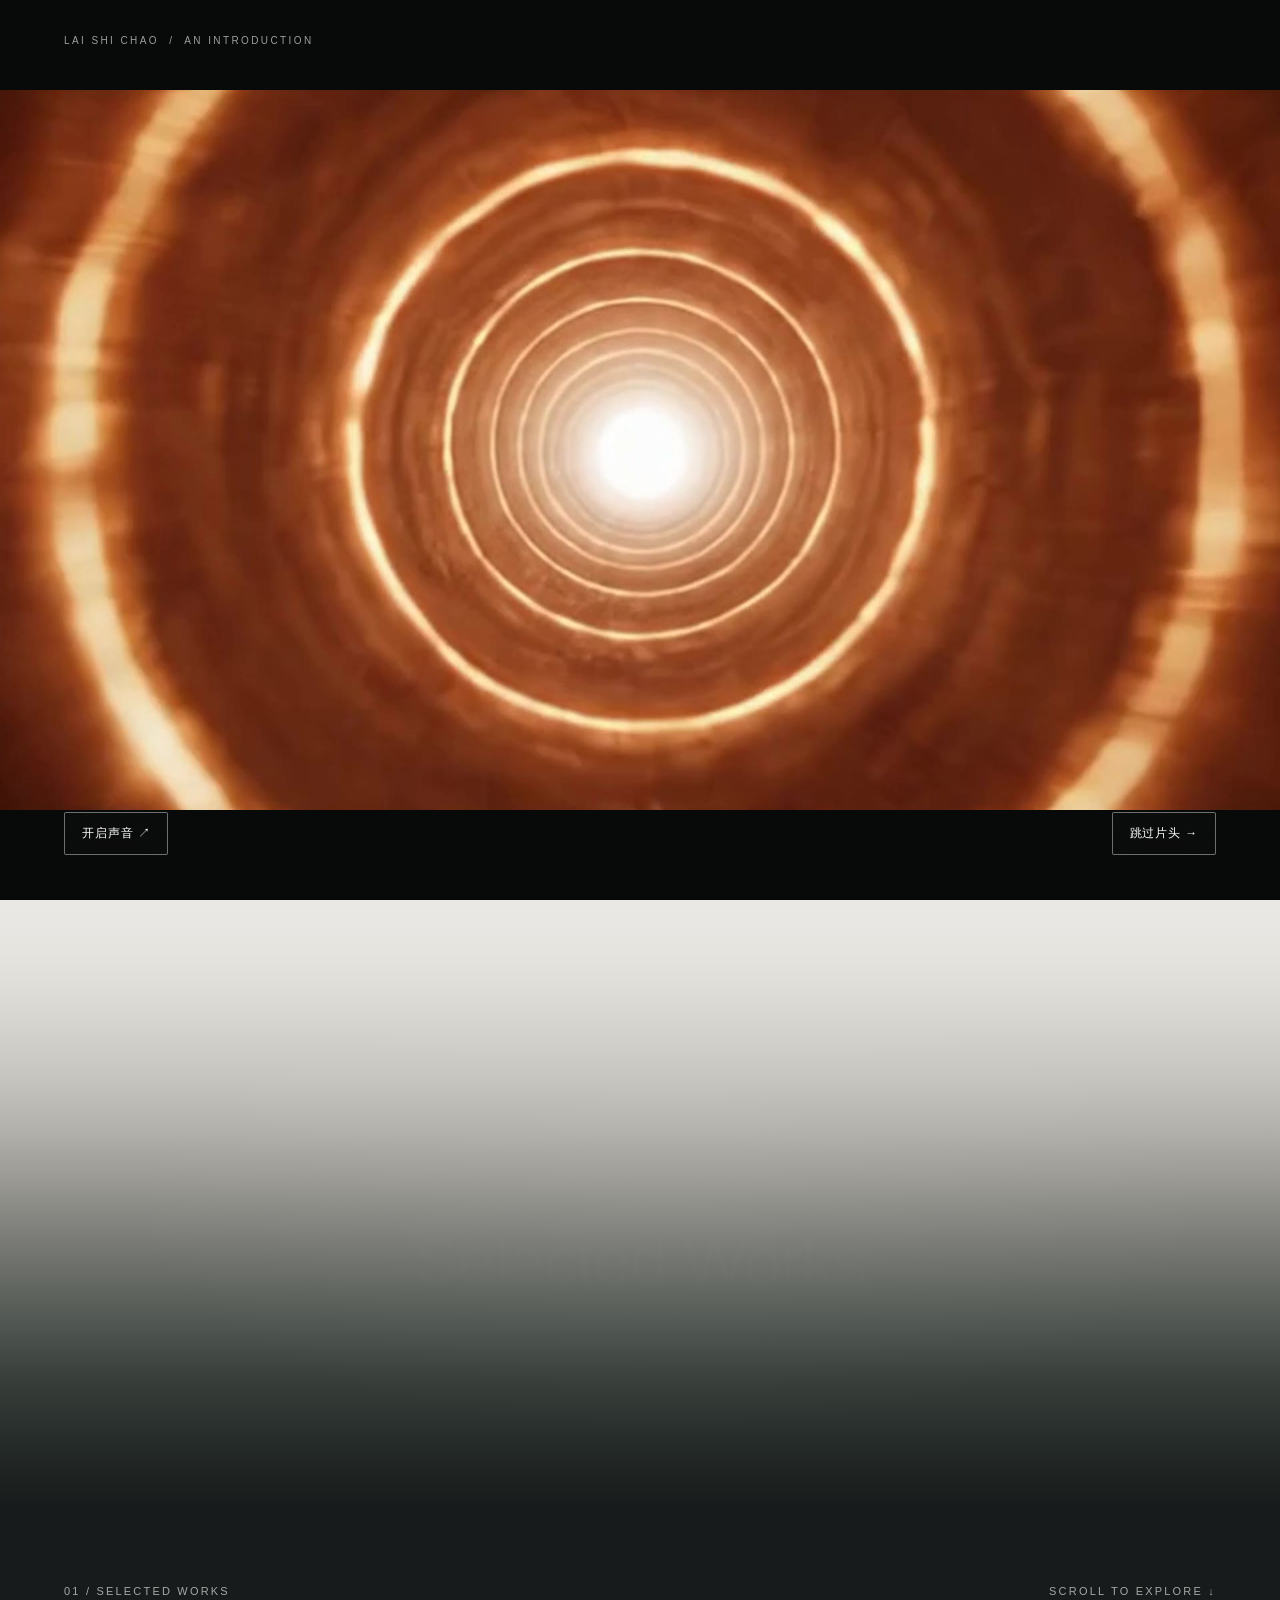
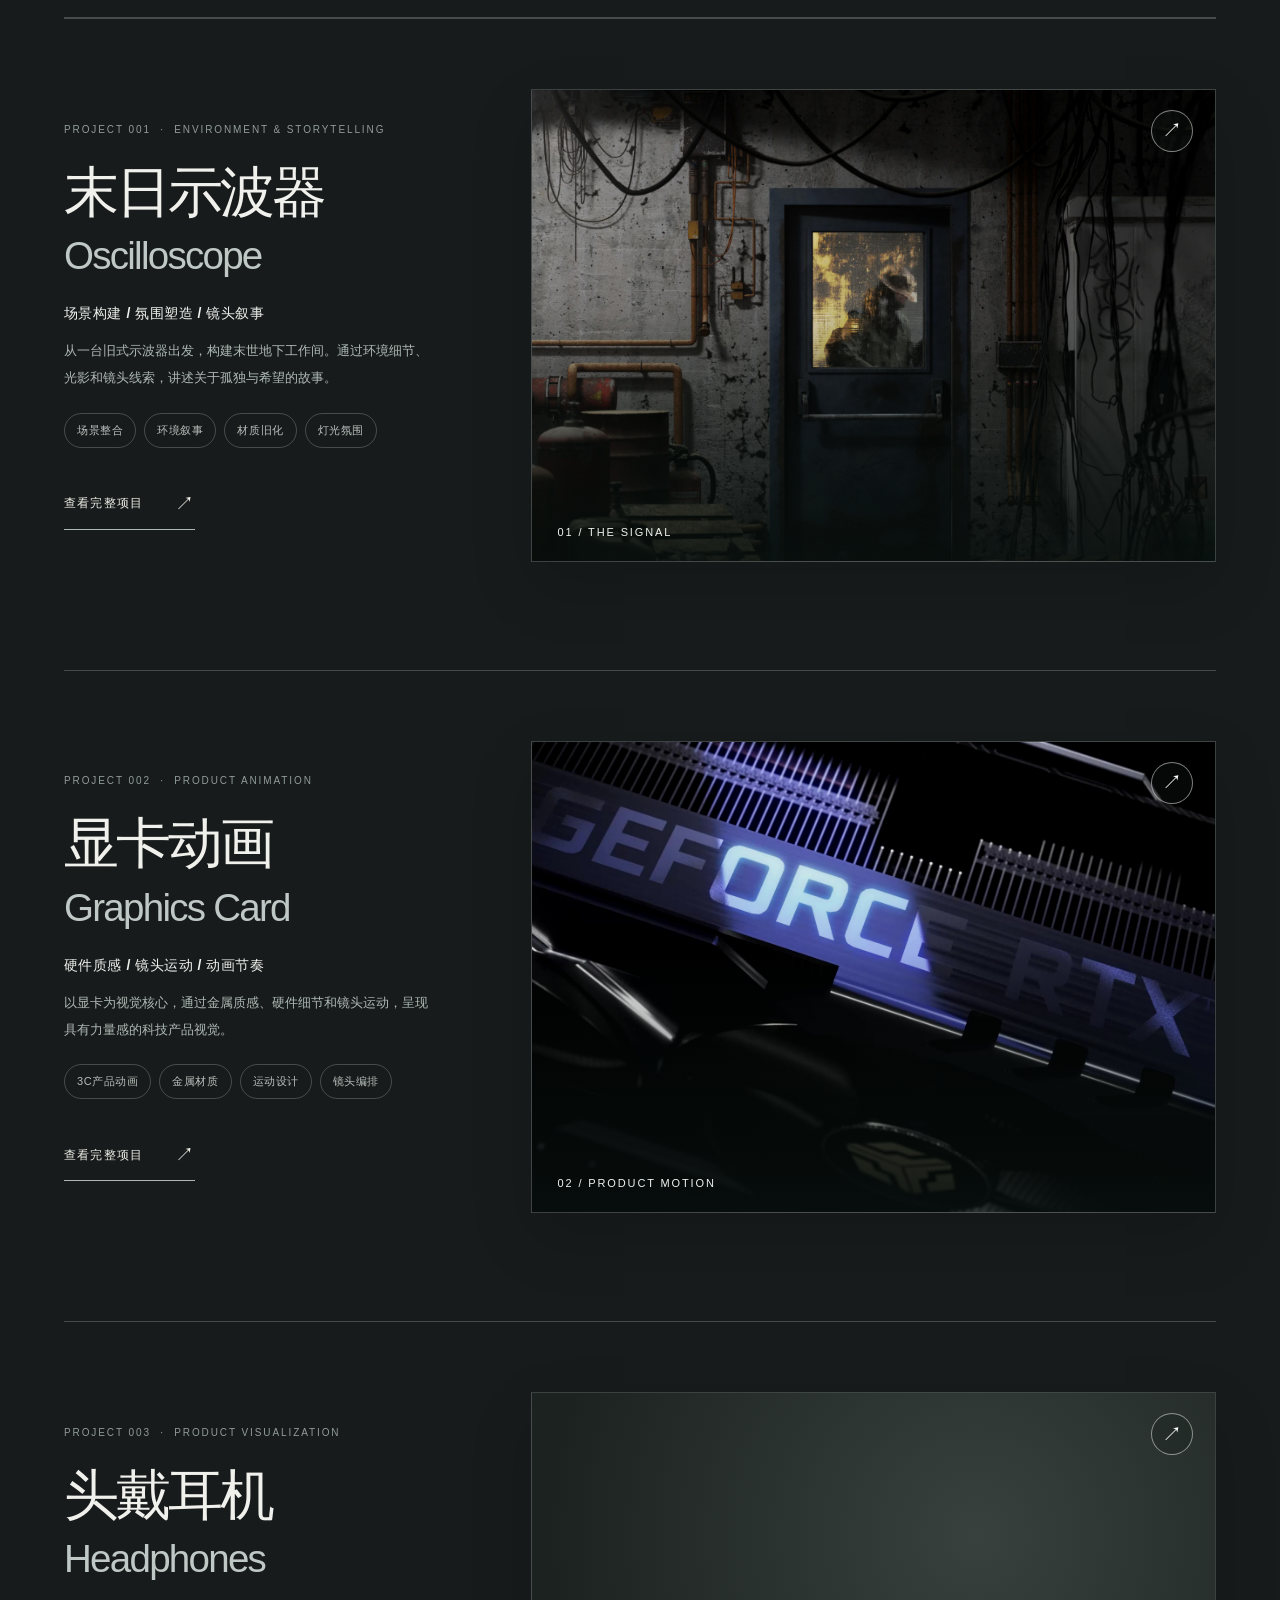
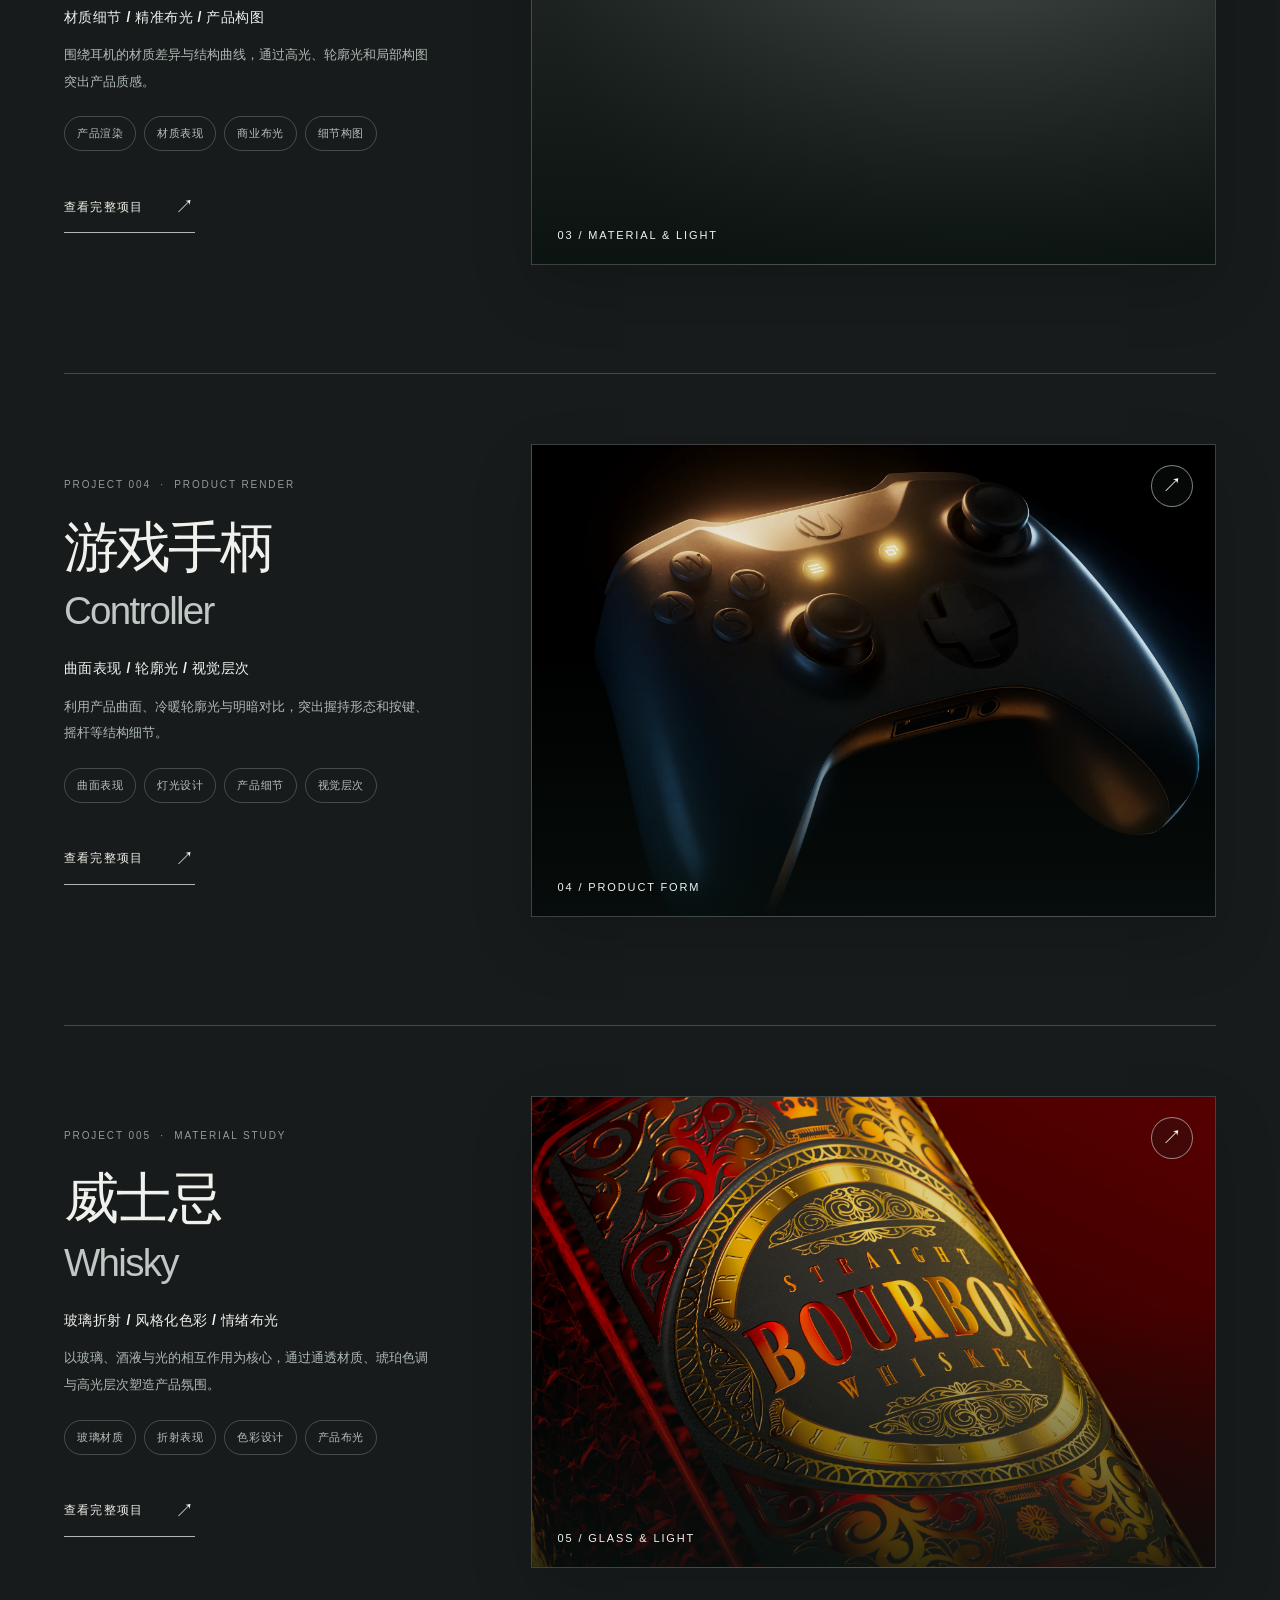
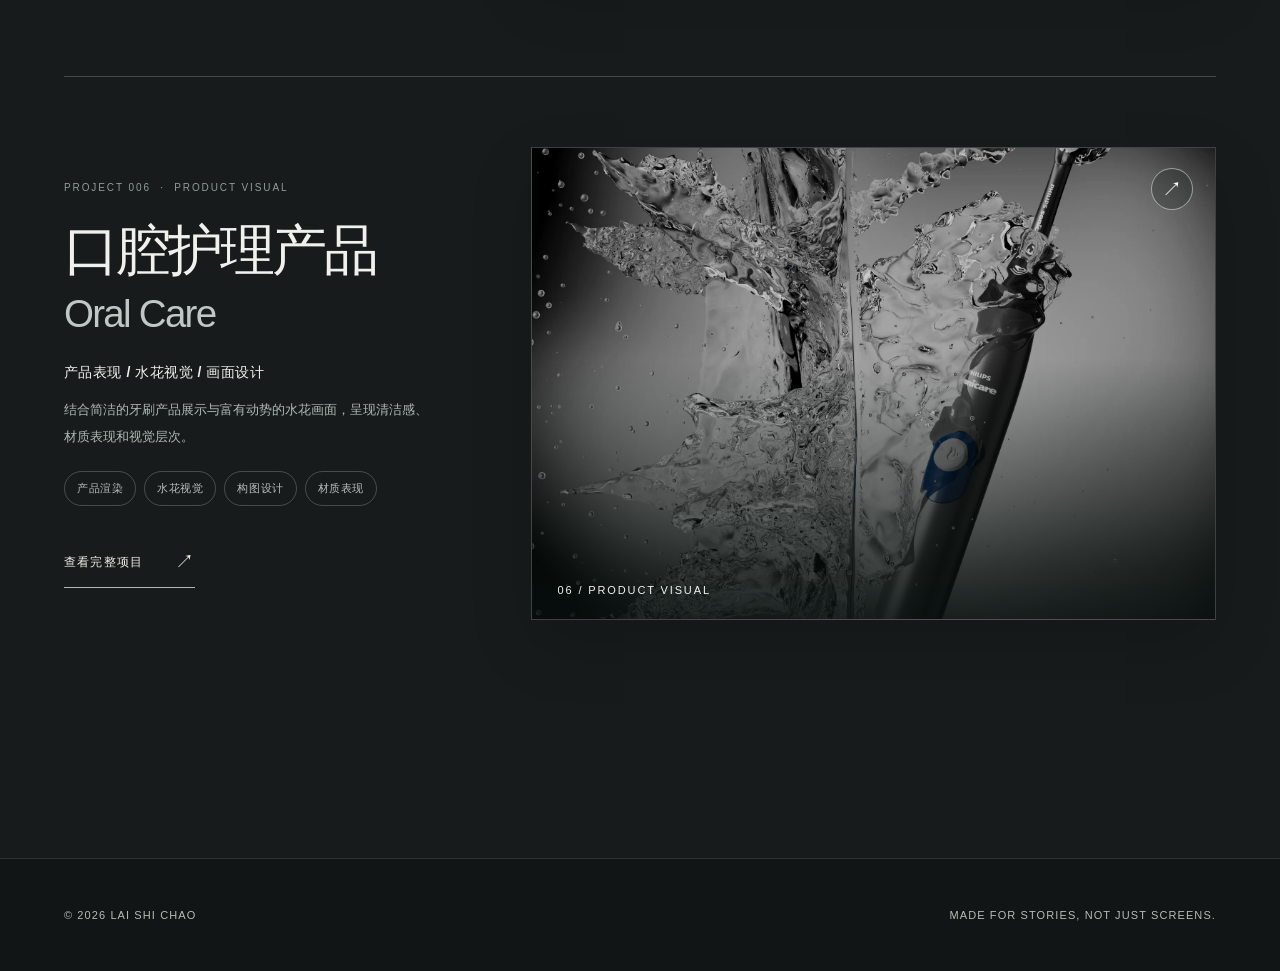
==== commit 91ae074a: "Fix project links and image gallery" ====
--- a/index.html
+++ b/index.html
@@ -207,9 +207,9 @@
       <h3>末日示波器<br><span>Oscilloscope</span></h3>
       <p class="project-capability">场景构建 / 氛围塑造 / 镜头叙事</p><p class="project-story">从一台旧式示波器出发，构建末世地下工作间。通过环境细节、光影和镜头线索，讲述关于孤独与希望的故事。</p>
       <div class="project-specialties"><span>场景整合</span><span>环境叙事</span><span>材质旧化</span><span>灯光氛围</span></div>
-      <a class="project-enter" href="https://laishichao.github.io/apocalypse-oscilloscope/" target="_blank" rel="noopener noreferrer" aria-label="在新标签页打开末日示波器作品详情">查看完整项目 <span aria-hidden="true">↗</span></a>
-    </div>
-    <a class="project-art tilt" href="https://laishichao.github.io/apocalypse-oscilloscope/" target="_blank" rel="noopener noreferrer" aria-label="打开末日示波器作品详情页">
+      <a class="project-enter" href="projects/apocalypse-oscilloscope/index.html" aria-label="查看末日示波器作品详情">查看完整项目 <span aria-hidden="true">↗</span></a>
+    </div>
+    <a class="project-art tilt" href="projects/apocalypse-oscilloscope/index.html" aria-label="打开末日示波器作品详情页">
       <img src="assets/oscilloscope-door.jpg" alt="末日示波器项目封面：废弃地下室的铁门，门外透出暖光与人物剪影" loading="lazy" decoding="async" onerror="this.style.display='none';this.parentElement.classList.add('image-unavailable')">
       <div class="project-art-fallback">OSCILLOSCOPE<br><small>项目图片暂时无法显示</small></div>
       <span class="project-art-index">01 / THE SIGNAL</span>
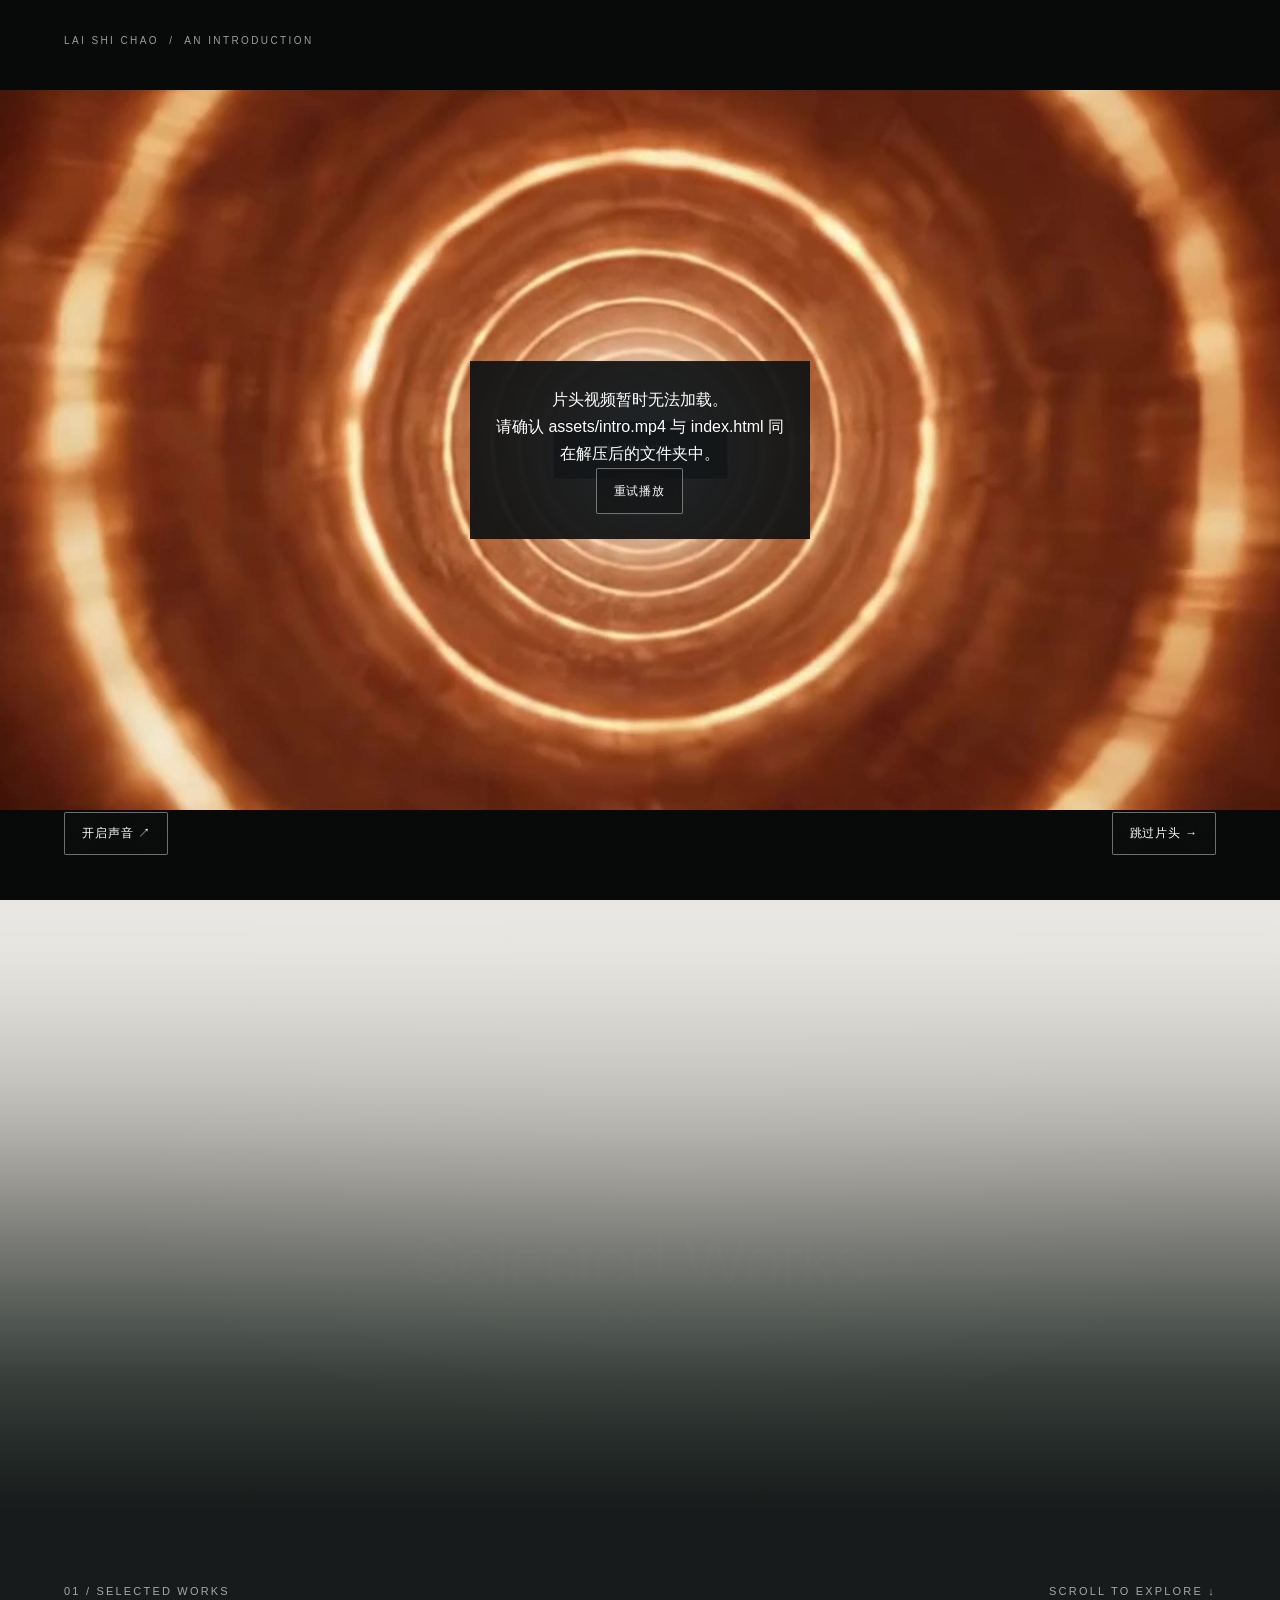
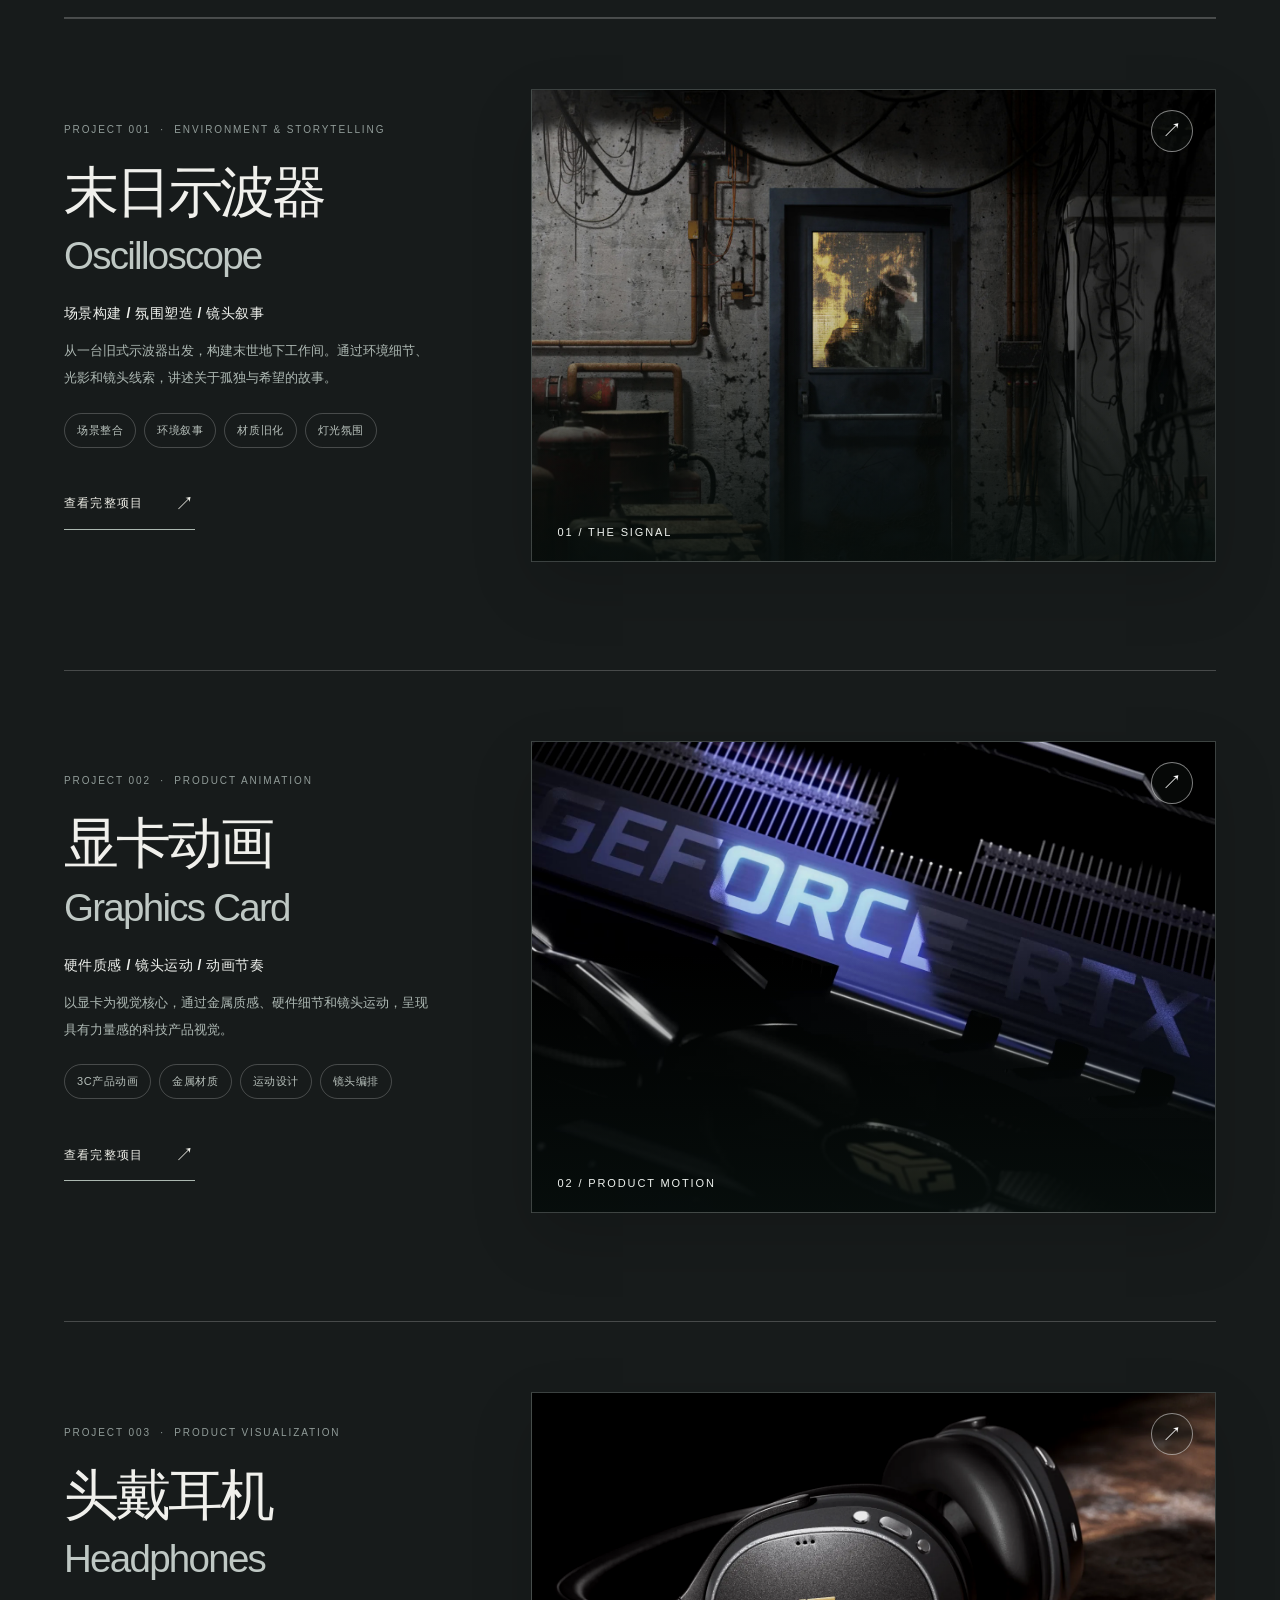
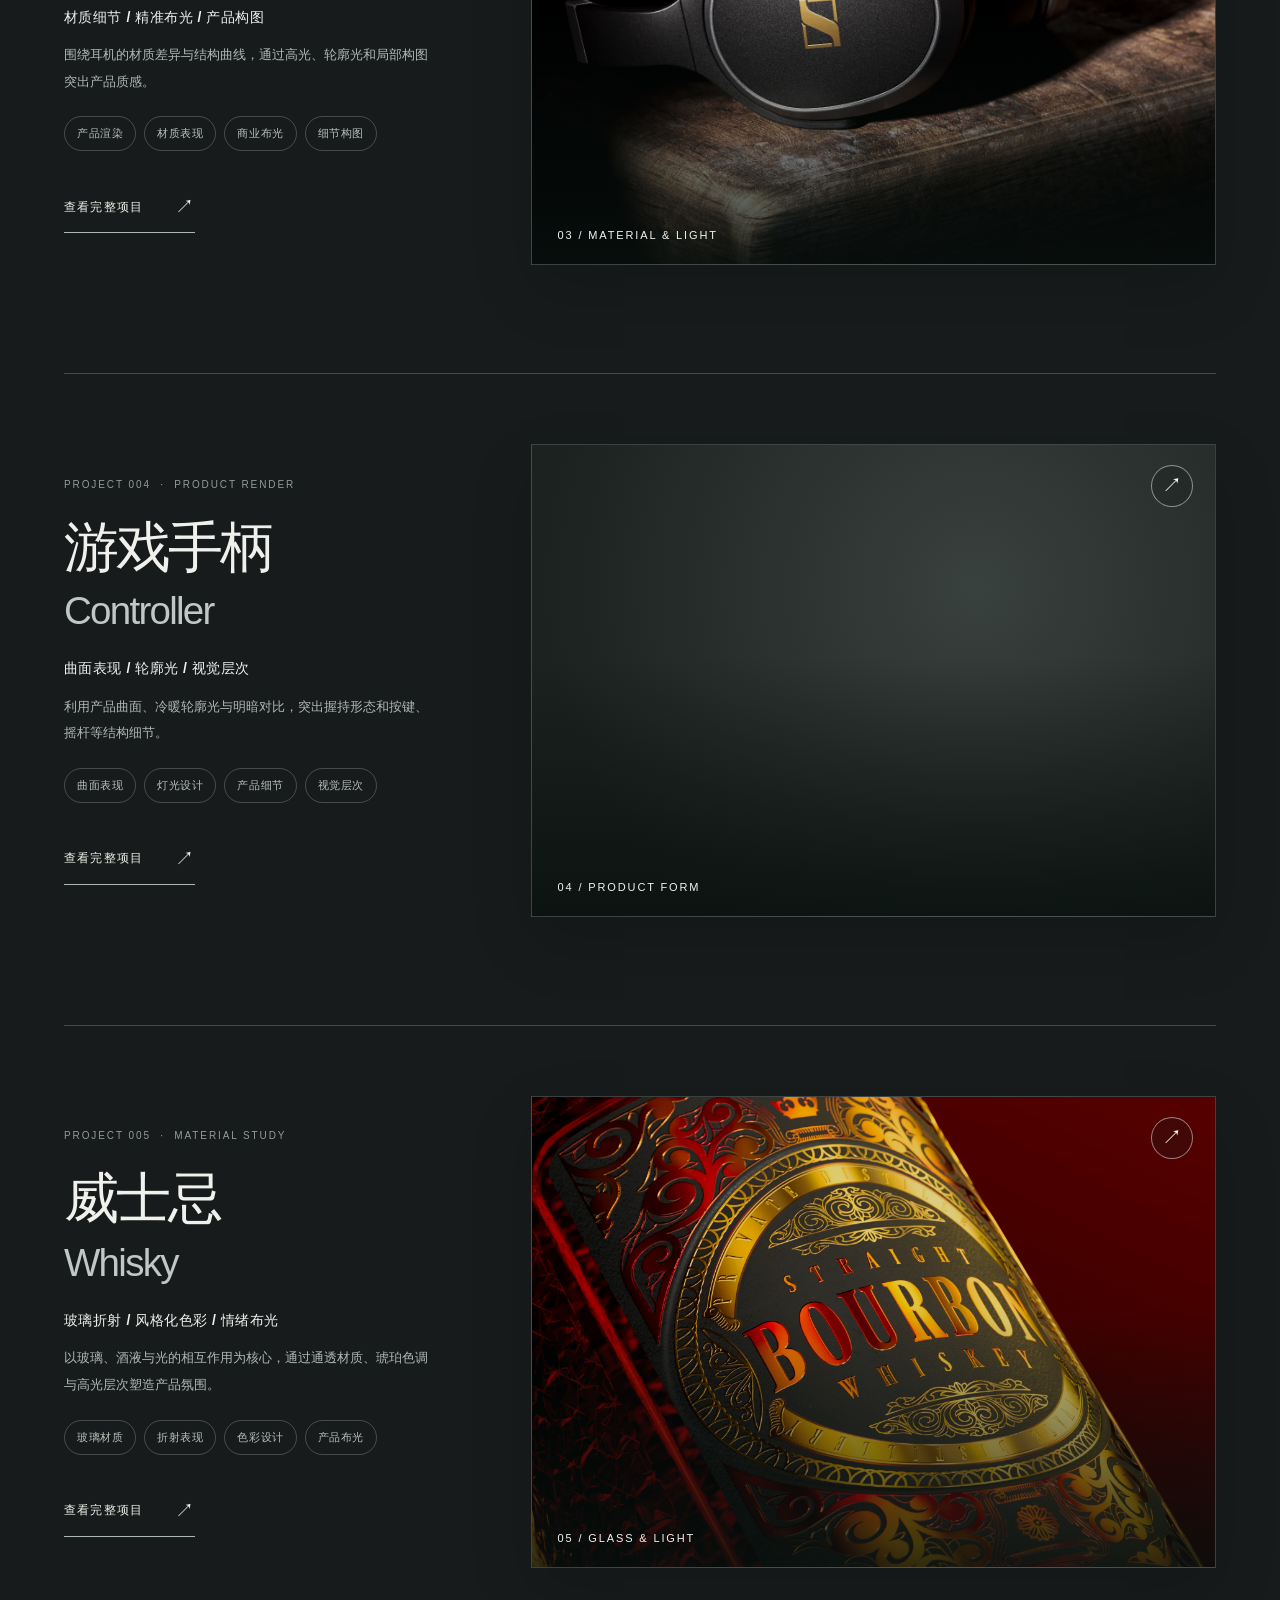
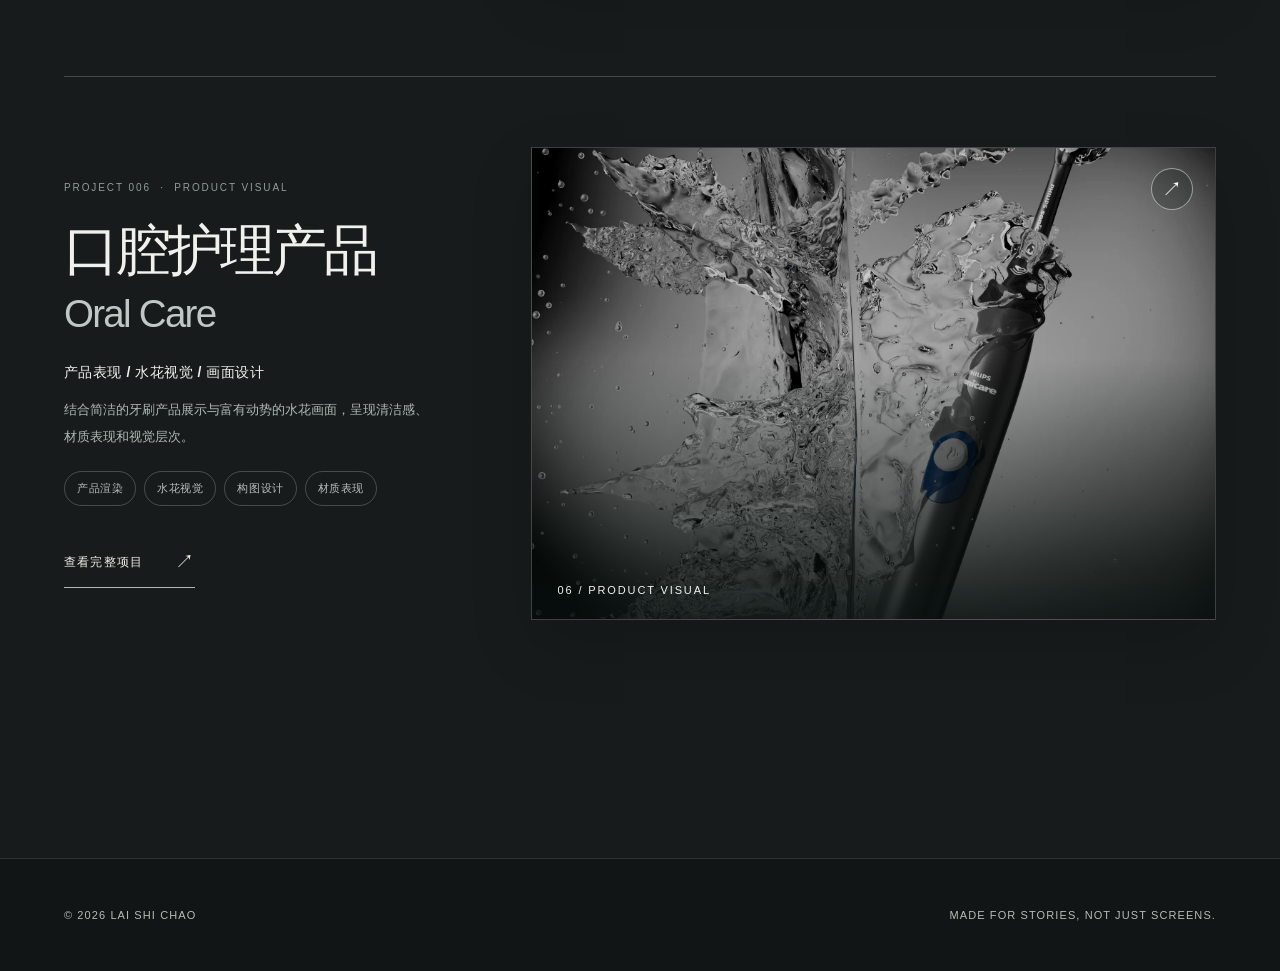
==== commit 62e8c758: "Update V45 HD portfolio" ====
--- a/index.html
+++ b/index.html
@@ -194,10 +194,10 @@
  .works .project-feature .project-capability{font-size:15px;letter-spacing:0}
 }
 </style>
-<style>@media(max-width:700px){#intro.awaiting .playbtn{display:none!important}}</style></head><body>
-<div id="intro"><video id="film" poster="assets/poster.jpg" autoplay muted playsinline webkit-playsinline preload="metadata"><source media="(max-width: 700px)" src="assets/intro-mobile.mp4" type="video/mp4"><source src="assets/intro.mp4" type="video/mp4"></video><div class="hint">LAI SHI CHAO &nbsp;/&nbsp; AN INTRODUCTION</div><button class="playbtn" id="play">▶ 播放片头</button><div class="error">片头视频暂时无法加载。<br>请确认 assets/intro.mp4 与 index.html 同在解压后的文件夹中。<br><button id="retry">重试播放</button></div><div class="actionbar"><button id="sound">开启声音 ↗</button><button id="skip">跳过片头 →</button></div></div><div id="flash" aria-hidden="true"></div>
+</head><body>
+<div id="intro"><video id="film" src="assets/intro.mp4" poster="assets/poster.jpg" autoplay muted playsinline preload="metadata"></video><div class="hint">LAI SHI CHAO &nbsp;/&nbsp; AN INTRODUCTION</div><button class="playbtn" id="play">▶ 播放片头</button><div class="error">片头视频暂时无法加载。<br>请确认 assets/intro.mp4 与 index.html 同在解压后的文件夹中。<br><button id="retry">重试播放</button></div><div class="actionbar"><button id="sound">开启声音 ↗</button><button id="skip">跳过片头 →</button></div></div><div id="flash" aria-hidden="true"></div>
 <header class="site-header"><a class="identity" href="#top"><i></i> LAI SHI CHAO <span style="color:#777">/ PORTFOLIO</span></a><nav><a href="#works">WORKS</a><a href="mailto:hello@example.com" id="contact">CONTACT</a></nav></header>
-<main id="top"><section class="hero" id="hero"><div class="depth-world" aria-hidden="true"><div class="plane"></div><div class="ring"></div><div class="depth-label">DEPTH / FORM / FEELING</div></div><div class="v18-sculpture" aria-label="流动的半透明雕塑"><video id="v18SculptureVideo" autoplay muted loop playsinline preload="metadata" poster="assets/sculpture-poster.jpg"><source media="(max-width: 700px)" src="assets/sculpture-mobile.mp4" type="video/mp4"><source src="assets/sculpture-motion.mp4" type="video/mp4"></video></div><div class="index">MOTION DESIGN &nbsp;·&nbsp; VISUAL STORYTELLING &nbsp; / &nbsp; 2026</div><div class="name-composition" id="nameComposition"><h1 class="main-title"><span>LAI SHI</span><span>CHAO</span></h1><div class="name-signature" aria-label="赖世超"><span class="signature-cn">赖<br>世<br>超</span><span class="signature-caption">VISUAL<br>ARTIST</span></div><div class="name-echo" aria-hidden="true">L / S / C</div></div><div class="side-mark">AN OPEN WORLD OF VISUAL STORIES — 001</div><div class="bottom"><div class="desc"><strong>EVERY FRAME HAS A STORY.</strong>用影像、光线与运动，讲述视觉背后的故事。<br>探索每个画面中值得被感受的细节。</div><a class="scroll-link" href="#chapterTransition">EXPLORE SELECTED WORKS <span class="circle">↓</span></a></div></section>
+<main id="top"><section class="hero" id="hero"><div class="depth-world" aria-hidden="true"><div class="plane"></div><div class="ring"></div><div class="depth-label">DEPTH / FORM / FEELING</div></div><div class="v18-sculpture" aria-label="流动的半透明雕塑"><video id="v18SculptureVideo" autoplay muted loop playsinline preload="metadata" poster="assets/sculpture-poster.jpg"><source src="assets/sculpture-motion.mp4" type="video/mp4"></video></div><div class="index">MOTION DESIGN &nbsp;·&nbsp; VISUAL STORYTELLING &nbsp; / &nbsp; 2026</div><div class="name-composition" id="nameComposition"><h1 class="main-title"><span>LAI SHI</span><span>CHAO</span></h1><div class="name-signature" aria-label="赖世超"><span class="signature-cn">赖<br>世<br>超</span><span class="signature-caption">VISUAL<br>ARTIST</span></div><div class="name-echo" aria-hidden="true">L / S / C</div></div><div class="side-mark">AN OPEN WORLD OF VISUAL STORIES — 001</div><div class="bottom"><div class="desc"><strong>EVERY FRAME HAS A STORY.</strong>用影像、光线与运动，讲述视觉背后的故事。<br>探索每个画面中值得被感受的细节。</div><a class="scroll-link" href="#chapterTransition">EXPLORE SELECTED WORKS <span class="circle">↓</span></a></div></section>
 <section class="chapter-transition" id="chapterTransition" aria-label="进入精选作品章节"><div class="chapter-content" id="chapterContent"><span class="chapter-eyebrow">A NEW CHAPTER</span><h2 class="chapter-title">Selected Works</h2><span class="chapter-cn">精选作品</span><span class="chapter-arrow" aria-hidden="true">↓</span></div></section>
 <section class="works" id="works">
   <div class="topline"><span>01 / SELECTED WORKS</span><span>SCROLL TO EXPLORE ↓</span></div>
@@ -207,9 +207,9 @@
       <h3>末日示波器<br><span>Oscilloscope</span></h3>
       <p class="project-capability">场景构建 / 氛围塑造 / 镜头叙事</p><p class="project-story">从一台旧式示波器出发，构建末世地下工作间。通过环境细节、光影和镜头线索，讲述关于孤独与希望的故事。</p>
       <div class="project-specialties"><span>场景整合</span><span>环境叙事</span><span>材质旧化</span><span>灯光氛围</span></div>
-      <a class="project-enter" href="projects/apocalypse-oscilloscope/index.html" aria-label="查看末日示波器作品详情">查看完整项目 <span aria-hidden="true">↗</span></a>
-    </div>
-    <a class="project-art tilt" href="projects/apocalypse-oscilloscope/index.html" aria-label="打开末日示波器作品详情页">
+      <a class="project-enter" href="https://laishichao.github.io/apocalypse-oscilloscope/" target="_blank" rel="noopener noreferrer" aria-label="在新标签页打开末日示波器作品详情">查看完整项目 <span aria-hidden="true">↗</span></a>
+    </div>
+    <a class="project-art tilt" href="https://laishichao.github.io/apocalypse-oscilloscope/" target="_blank" rel="noopener noreferrer" aria-label="打开末日示波器作品详情页">
       <img src="assets/oscilloscope-door.jpg" alt="末日示波器项目封面：废弃地下室的铁门，门外透出暖光与人物剪影" loading="lazy" decoding="async" onerror="this.style.display='none';this.parentElement.classList.add('image-unavailable')">
       <div class="project-art-fallback">OSCILLOSCOPE<br><small>项目图片暂时无法显示</small></div>
       <span class="project-art-index">01 / THE SIGNAL</span>
@@ -342,11 +342,7 @@
   window.addEventListener('blur',leave);
 }
 
-(()=>{const intro=document.getElementById('intro'),film=document.getElementById('film'),flash=document.getElementById('flash'),sound=document.getElementById('sound'),play=document.getElementById('play');const mobileVideo=window.matchMedia('(max-width: 700px)').matches;
-const sculpture=document.getElementById('v18SculptureVideo');
-if(mobileVideo){sculpture.pause();sculpture.removeAttribute('autoplay');sculpture.preload='none';}
-function startSculpture(){if(!mobileVideo)return;sculpture.muted=true;sculpture.playsInline=true;const result=sculpture.play();if(result&&result.catch)result.catch(()=>{const once=()=>{sculpture.play().catch(()=>{});document.removeEventListener('touchstart',once)};document.addEventListener('touchstart',once,{passive:true,once:true})});}
-let entered=false;function enter(fromVideo){if(entered)return;entered=true;if(mobileVideo)startSculpture();if(fromVideo){flash.classList.add('show');setTimeout(()=>{intro.classList.add('dismissed');flash.classList.add('clear')},160)}else{intro.classList.add('dismissed')}setTimeout(()=>{intro.style.display='none';flash.style.display='none';film.pause()},1500)}film.addEventListener('ended',()=>enter(true));document.getElementById('skip').addEventListener('click',()=>enter(false));sound.addEventListener('click',()=>{film.muted=!film.muted;sound.textContent=film.muted?'开启声音 ↗':'静音 ↗'});play.addEventListener('click',()=>film.play().then(()=>intro.classList.remove('awaiting')).catch(()=>intro.classList.add('failed')));document.getElementById('retry').addEventListener('click',()=>{intro.classList.remove('failed');film.load();film.play().catch(()=>intro.classList.add('awaiting'))});film.addEventListener('error',()=>intro.classList.add('failed'));if(mobileVideo&&document.documentElement.classList.contains('returning-to-works'))startSculpture();const p=film.play();if(p&&p.catch)p.catch(()=>{intro.classList.add('awaiting');if(mobileVideo){film.addEventListener('click',()=>film.play().catch(()=>{}),{once:true})}});document.getElementById('contact').addEventListener('click',e=>{e.preventDefault();alert('联系入口将在你提供公开联系方式后启用。')});const hero=document.getElementById('hero');const nameComposition=document.getElementById('nameComposition');const motion=window.matchMedia('(prefers-reduced-motion: reduce)');if(!motion.matches){initElasticName(nameComposition);hero.addEventListener('pointermove',e=>{const r=hero.getBoundingClientRect();hero.style.setProperty('--mx',((e.clientX-r.left)/r.width-.5).toFixed(3));hero.style.setProperty('--my',((e.clientY-r.top)/r.height-.5).toFixed(3))});hero.addEventListener('pointerleave',()=>{hero.style.setProperty('--mx',0);hero.style.setProperty('--my',0)});document.querySelectorAll('.tilt').forEach(el=>{el.addEventListener('pointermove',e=>{const r=el.getBoundingClientRect(),x=(e.clientX-r.left)/r.width-.5,y=(e.clientY-r.top)/r.height-.5;el.style.transform=`perspective(900px) rotateY(${x*5}deg) rotateX(${-y*5}deg)`});el.addEventListener('pointerleave',()=>el.style.transform='')})}if('IntersectionObserver' in window){const observer=new IntersectionObserver(entries=>entries.forEach(e=>{if(e.isIntersecting){e.target.classList.add('visible');observer.unobserve(e.target)}}),{threshold:.12});document.querySelectorAll('.work').forEach(el=>observer.observe(el))}else{document.querySelectorAll('.work').forEach(el=>el.classList.add('visible'))}})();
+(()=>{const intro=document.getElementById('intro'),film=document.getElementById('film'),flash=document.getElementById('flash'),sound=document.getElementById('sound'),play=document.getElementById('play');let entered=false;function enter(fromVideo){if(entered)return;entered=true;if(fromVideo){flash.classList.add('show');setTimeout(()=>{intro.classList.add('dismissed');flash.classList.add('clear')},160)}else{intro.classList.add('dismissed')}setTimeout(()=>{intro.style.display='none';flash.style.display='none';film.pause()},1500)}film.addEventListener('ended',()=>enter(true));document.getElementById('skip').addEventListener('click',()=>enter(false));sound.addEventListener('click',()=>{film.muted=!film.muted;sound.textContent=film.muted?'开启声音 ↗':'静音 ↗'});play.addEventListener('click',()=>film.play().then(()=>intro.classList.remove('awaiting')).catch(()=>intro.classList.add('failed')));document.getElementById('retry').addEventListener('click',()=>{intro.classList.remove('failed');film.load();film.play().catch(()=>intro.classList.add('awaiting'))});film.addEventListener('error',()=>intro.classList.add('failed'));const p=film.play();if(p&&p.catch)p.catch(()=>intro.classList.add('awaiting'));document.getElementById('contact').addEventListener('click',e=>{e.preventDefault();alert('联系入口将在你提供公开联系方式后启用。')});const hero=document.getElementById('hero');const nameComposition=document.getElementById('nameComposition');const motion=window.matchMedia('(prefers-reduced-motion: reduce)');if(!motion.matches){initElasticName(nameComposition);hero.addEventListener('pointermove',e=>{const r=hero.getBoundingClientRect();hero.style.setProperty('--mx',((e.clientX-r.left)/r.width-.5).toFixed(3));hero.style.setProperty('--my',((e.clientY-r.top)/r.height-.5).toFixed(3))});hero.addEventListener('pointerleave',()=>{hero.style.setProperty('--mx',0);hero.style.setProperty('--my',0)});document.querySelectorAll('.tilt').forEach(el=>{el.addEventListener('pointermove',e=>{const r=el.getBoundingClientRect(),x=(e.clientX-r.left)/r.width-.5,y=(e.clientY-r.top)/r.height-.5;el.style.transform=`perspective(900px) rotateY(${x*5}deg) rotateX(${-y*5}deg)`});el.addEventListener('pointerleave',()=>el.style.transform='')})}if('IntersectionObserver' in window){const observer=new IntersectionObserver(entries=>entries.forEach(e=>{if(e.isIntersecting){e.target.classList.add('visible');observer.unobserve(e.target)}}),{threshold:.12});document.querySelectorAll('.work').forEach(el=>observer.observe(el))}else{document.querySelectorAll('.work').forEach(el=>el.classList.add('visible'))}})();
 
 /* V20: scroll-controlled chapter appearance; no changes to spring letters or work tilts. */
 (()=>{
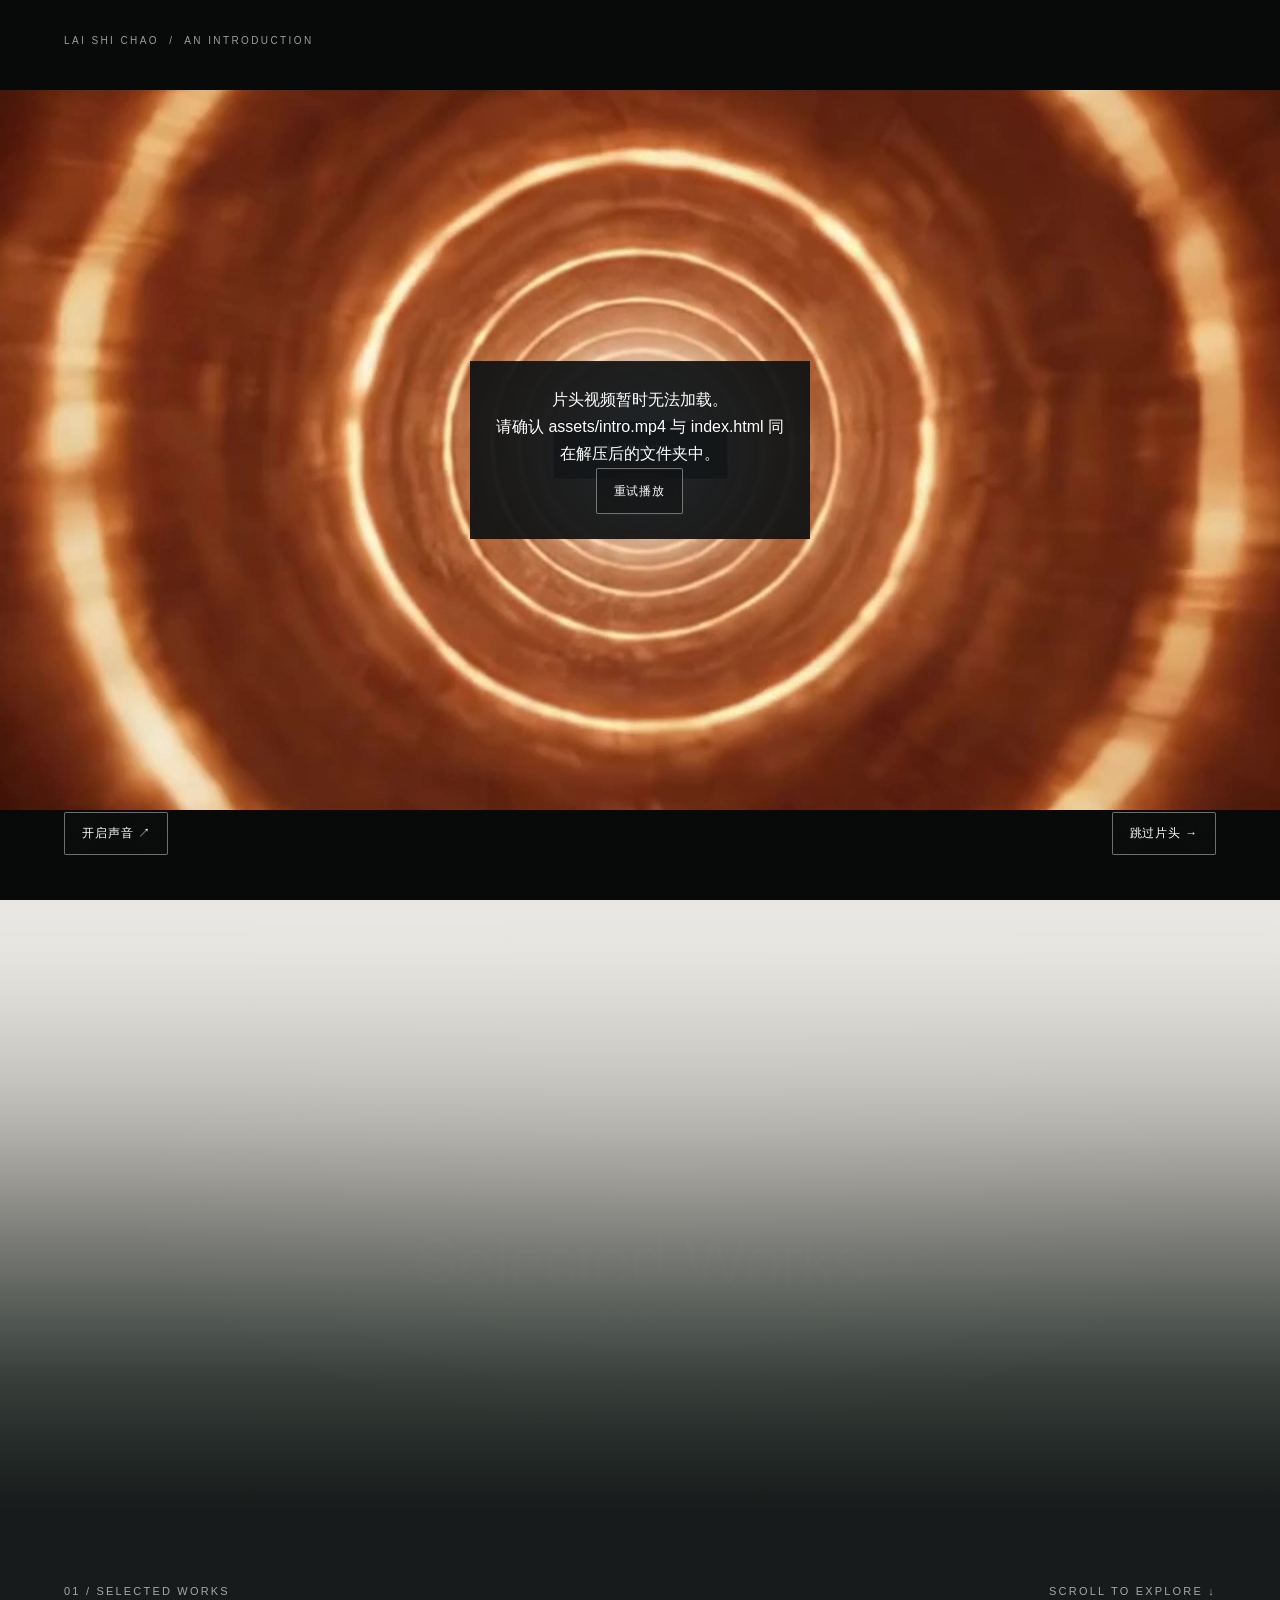
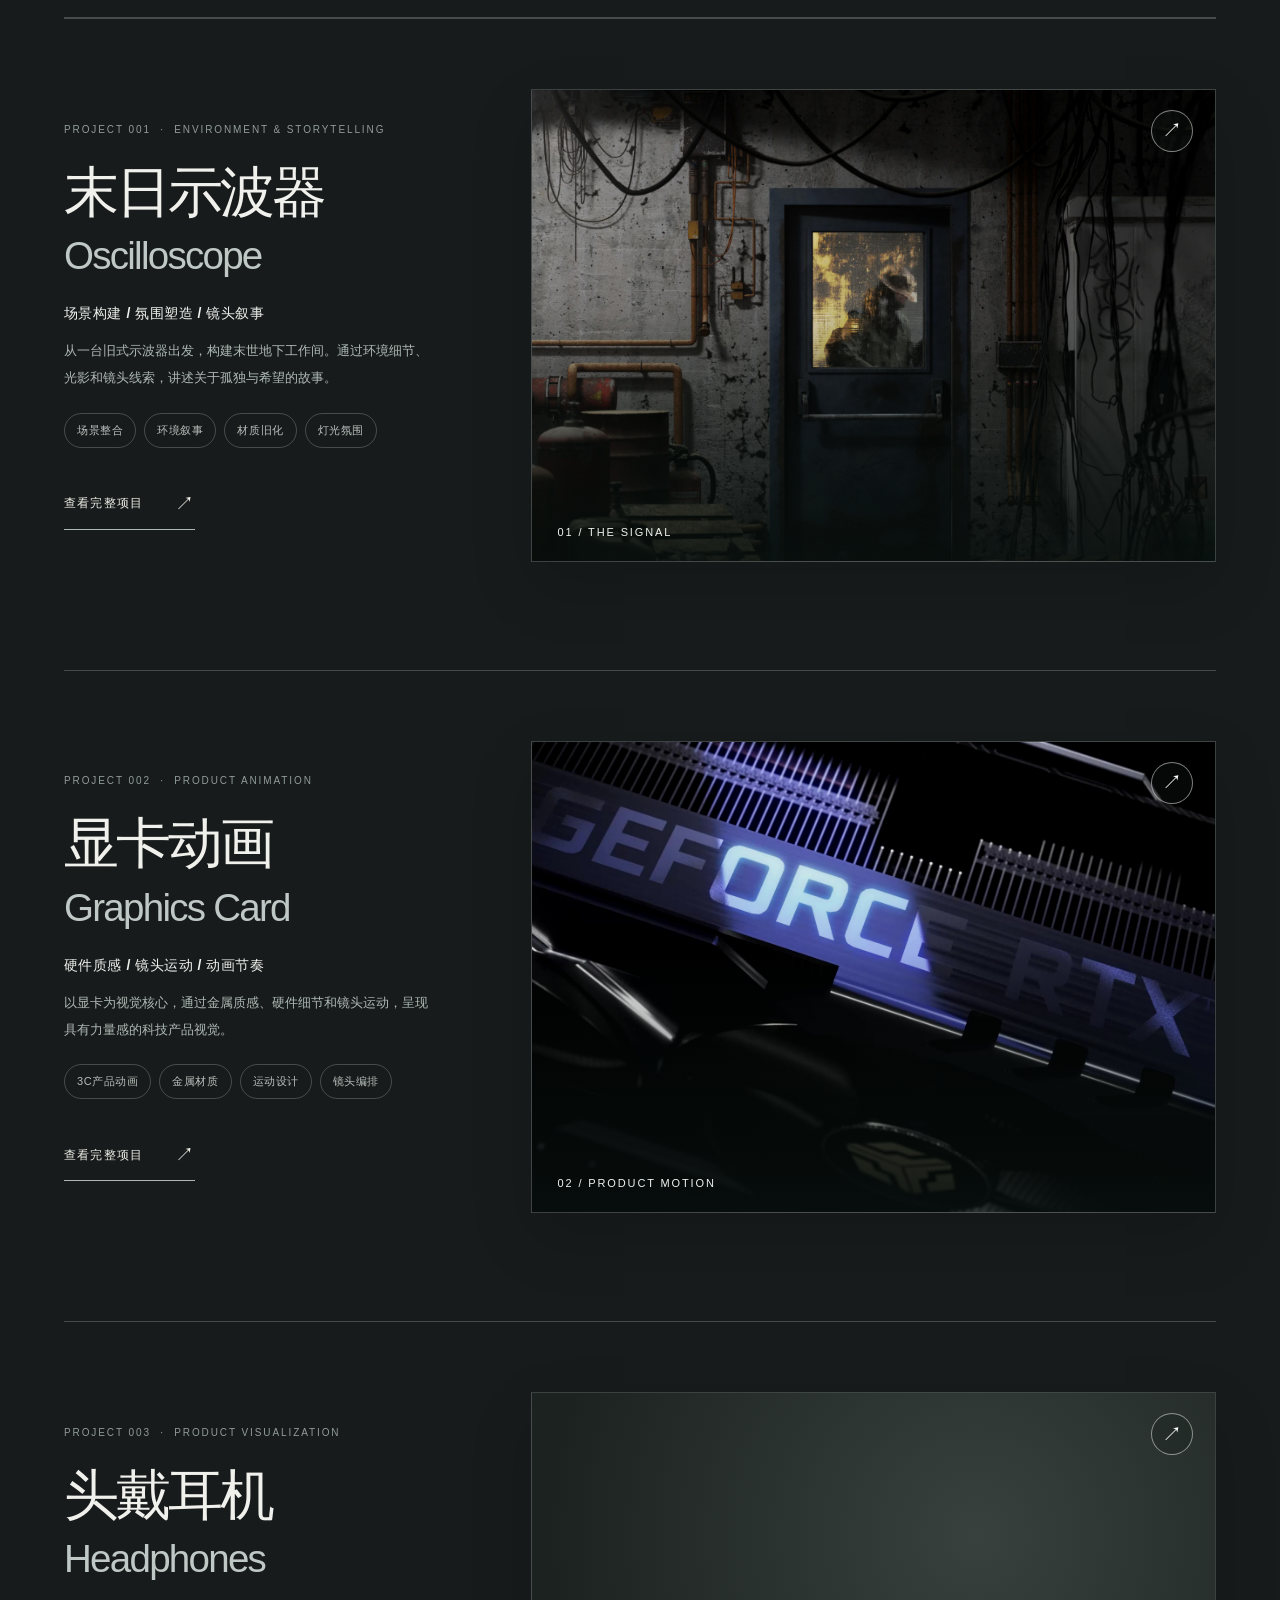
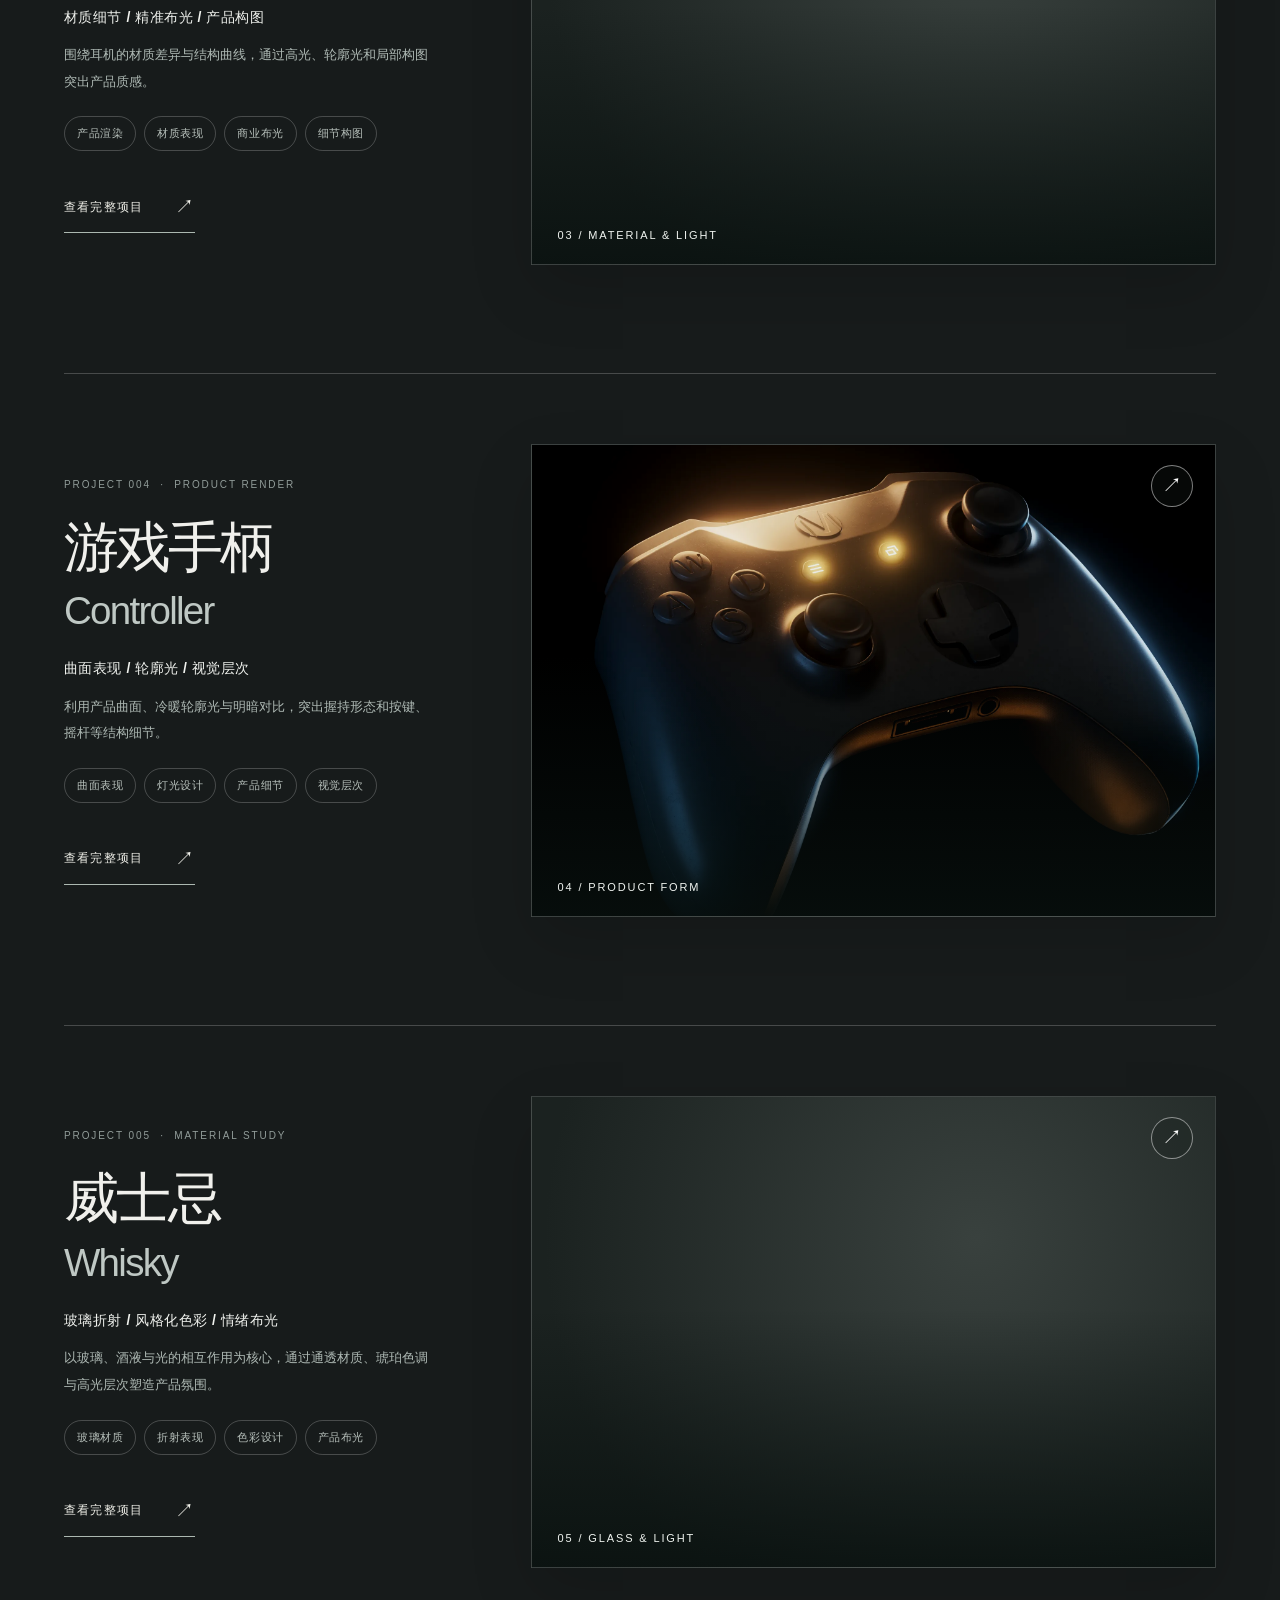
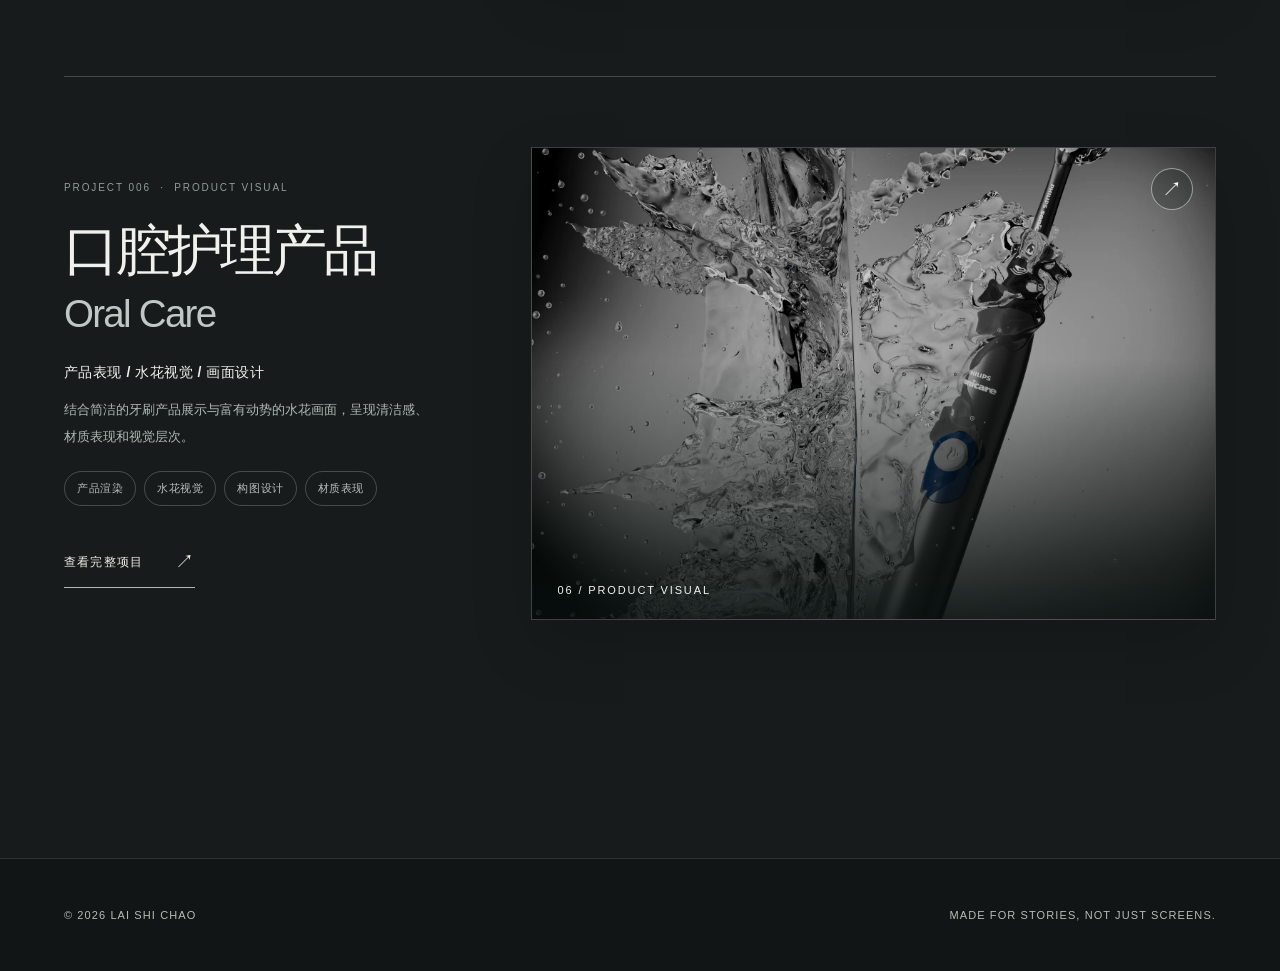
==== commit 74f51fe0: "Update index.html" ====
--- a/index.html
+++ b/index.html
@@ -207,9 +207,9 @@
       <h3>末日示波器<br><span>Oscilloscope</span></h3>
       <p class="project-capability">场景构建 / 氛围塑造 / 镜头叙事</p><p class="project-story">从一台旧式示波器出发，构建末世地下工作间。通过环境细节、光影和镜头线索，讲述关于孤独与希望的故事。</p>
       <div class="project-specialties"><span>场景整合</span><span>环境叙事</span><span>材质旧化</span><span>灯光氛围</span></div>
-      <a class="project-enter" href="https://laishichao.github.io/apocalypse-oscilloscope/" target="_blank" rel="noopener noreferrer" aria-label="在新标签页打开末日示波器作品详情">查看完整项目 <span aria-hidden="true">↗</span></a>
-    </div>
-    <a class="project-art tilt" href="https://laishichao.github.io/apocalypse-oscilloscope/" target="_blank" rel="noopener noreferrer" aria-label="打开末日示波器作品详情页">
+      <a class="project-enter" href="projects/apocalypse-oscilloscope/index.html" aria-label="打开末日示波器作品详情">查看完整项目 <span aria-hidden="true">↗</span></a>
+    </div>
+    <a class="project-art tilt" href="projects/apocalypse-oscilloscope/index.html" aria-label="打开末日示波器作品详情页">
       <img src="assets/oscilloscope-door.jpg" alt="末日示波器项目封面：废弃地下室的铁门，门外透出暖光与人物剪影" loading="lazy" decoding="async" onerror="this.style.display='none';this.parentElement.classList.add('image-unavailable')">
       <div class="project-art-fallback">OSCILLOSCOPE<br><small>项目图片暂时无法显示</small></div>
       <span class="project-art-index">01 / THE SIGNAL</span>
